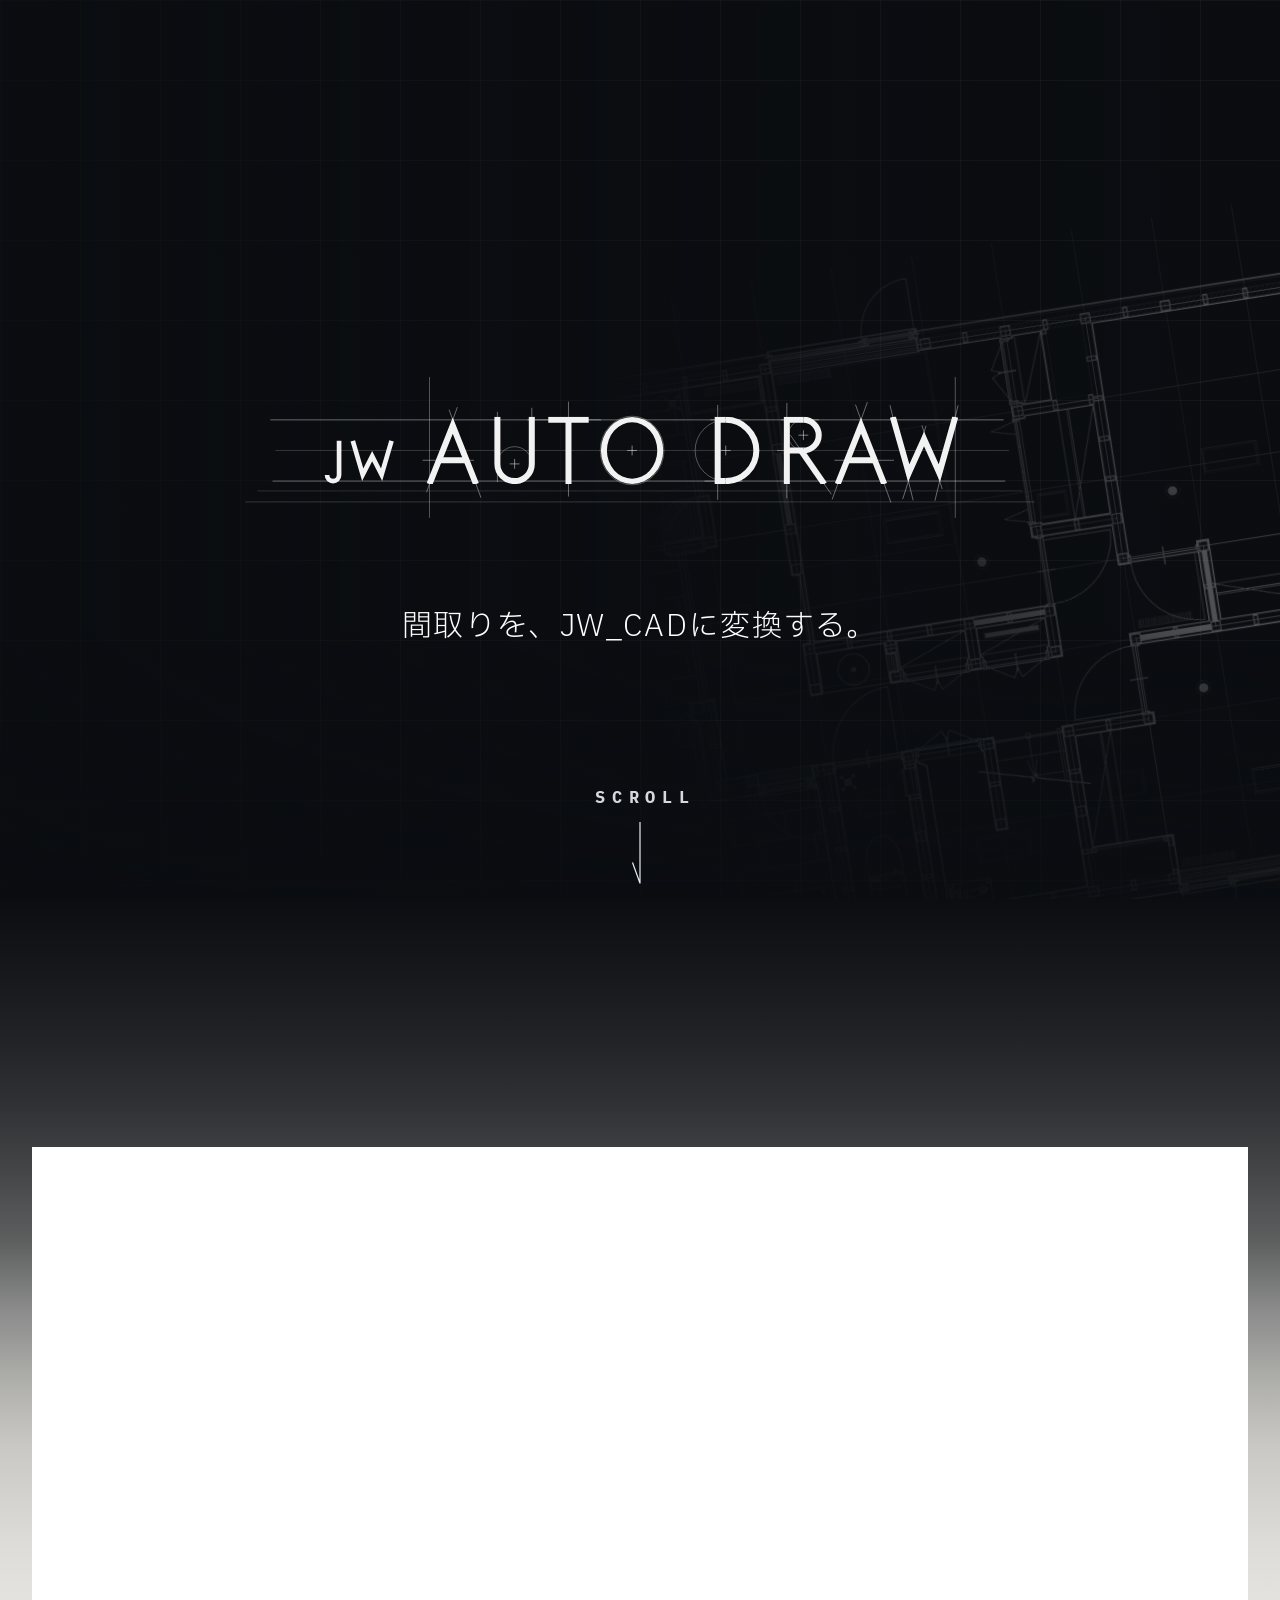
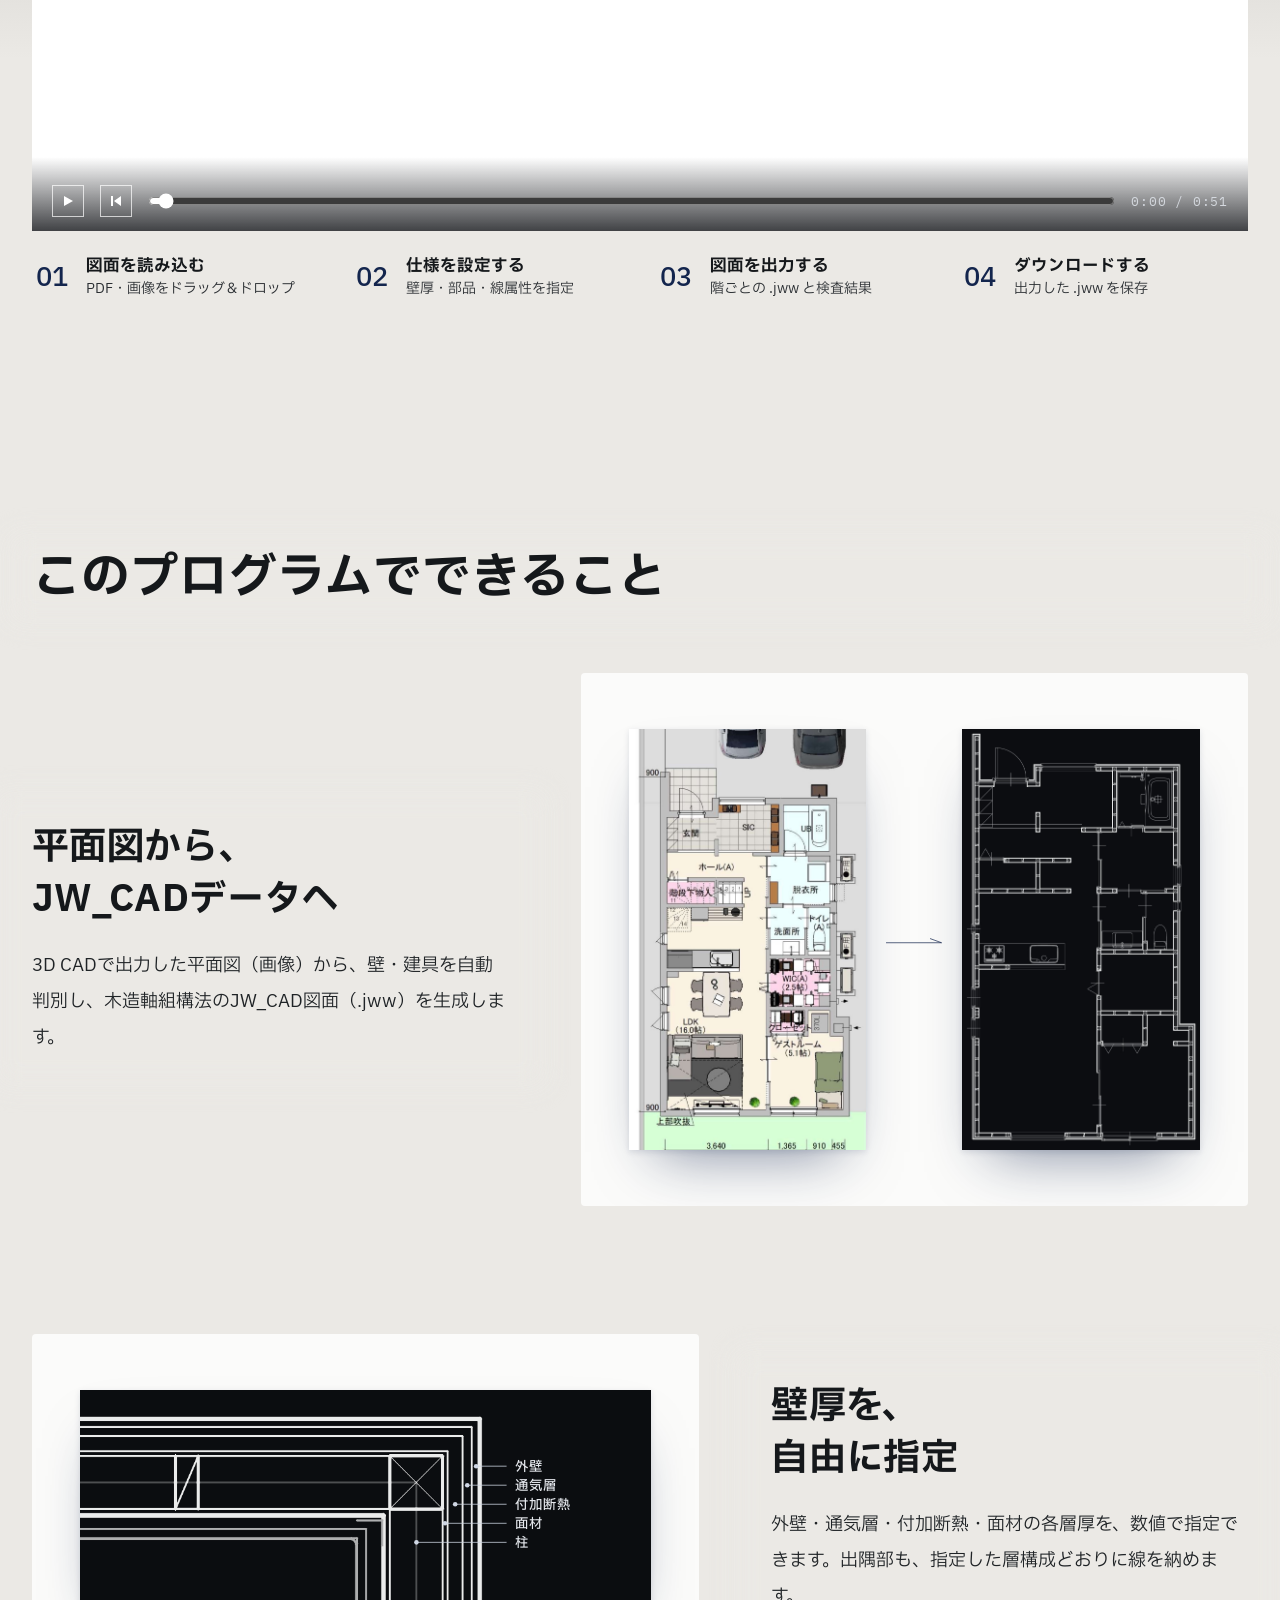
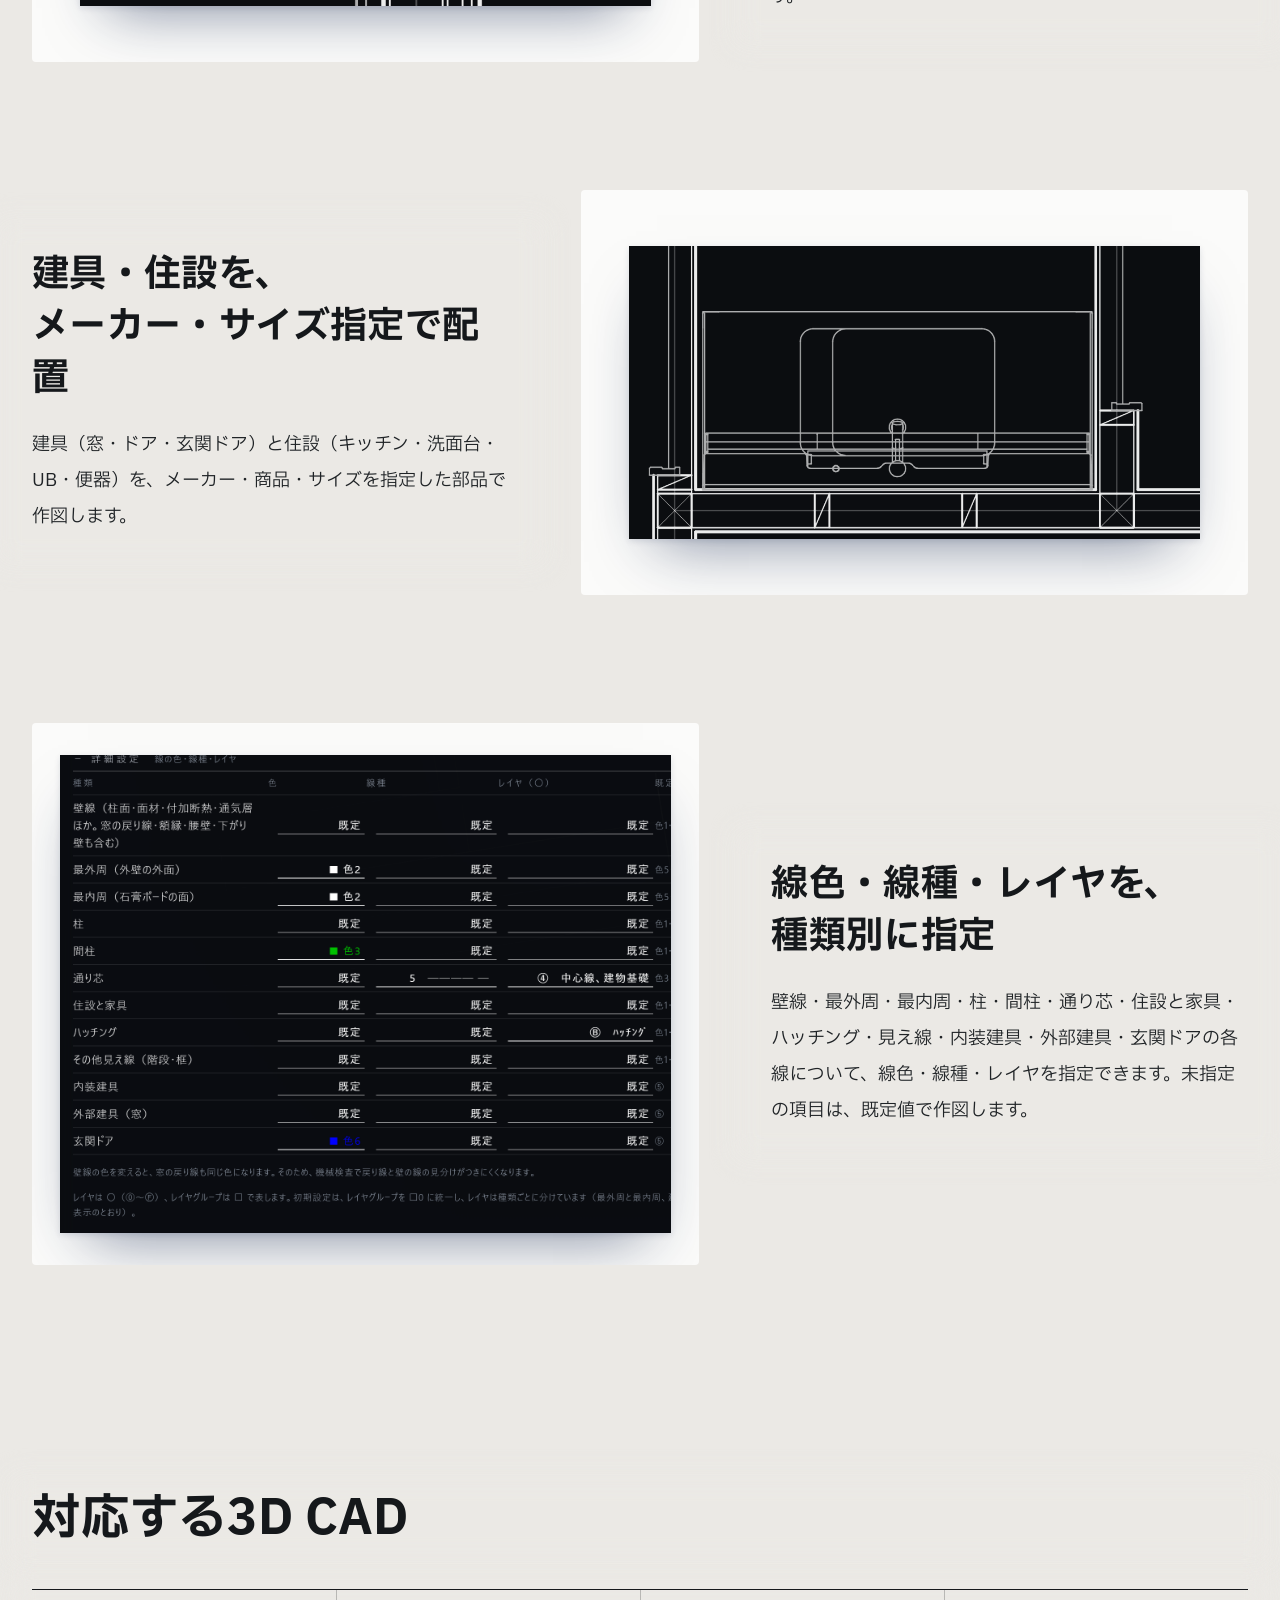
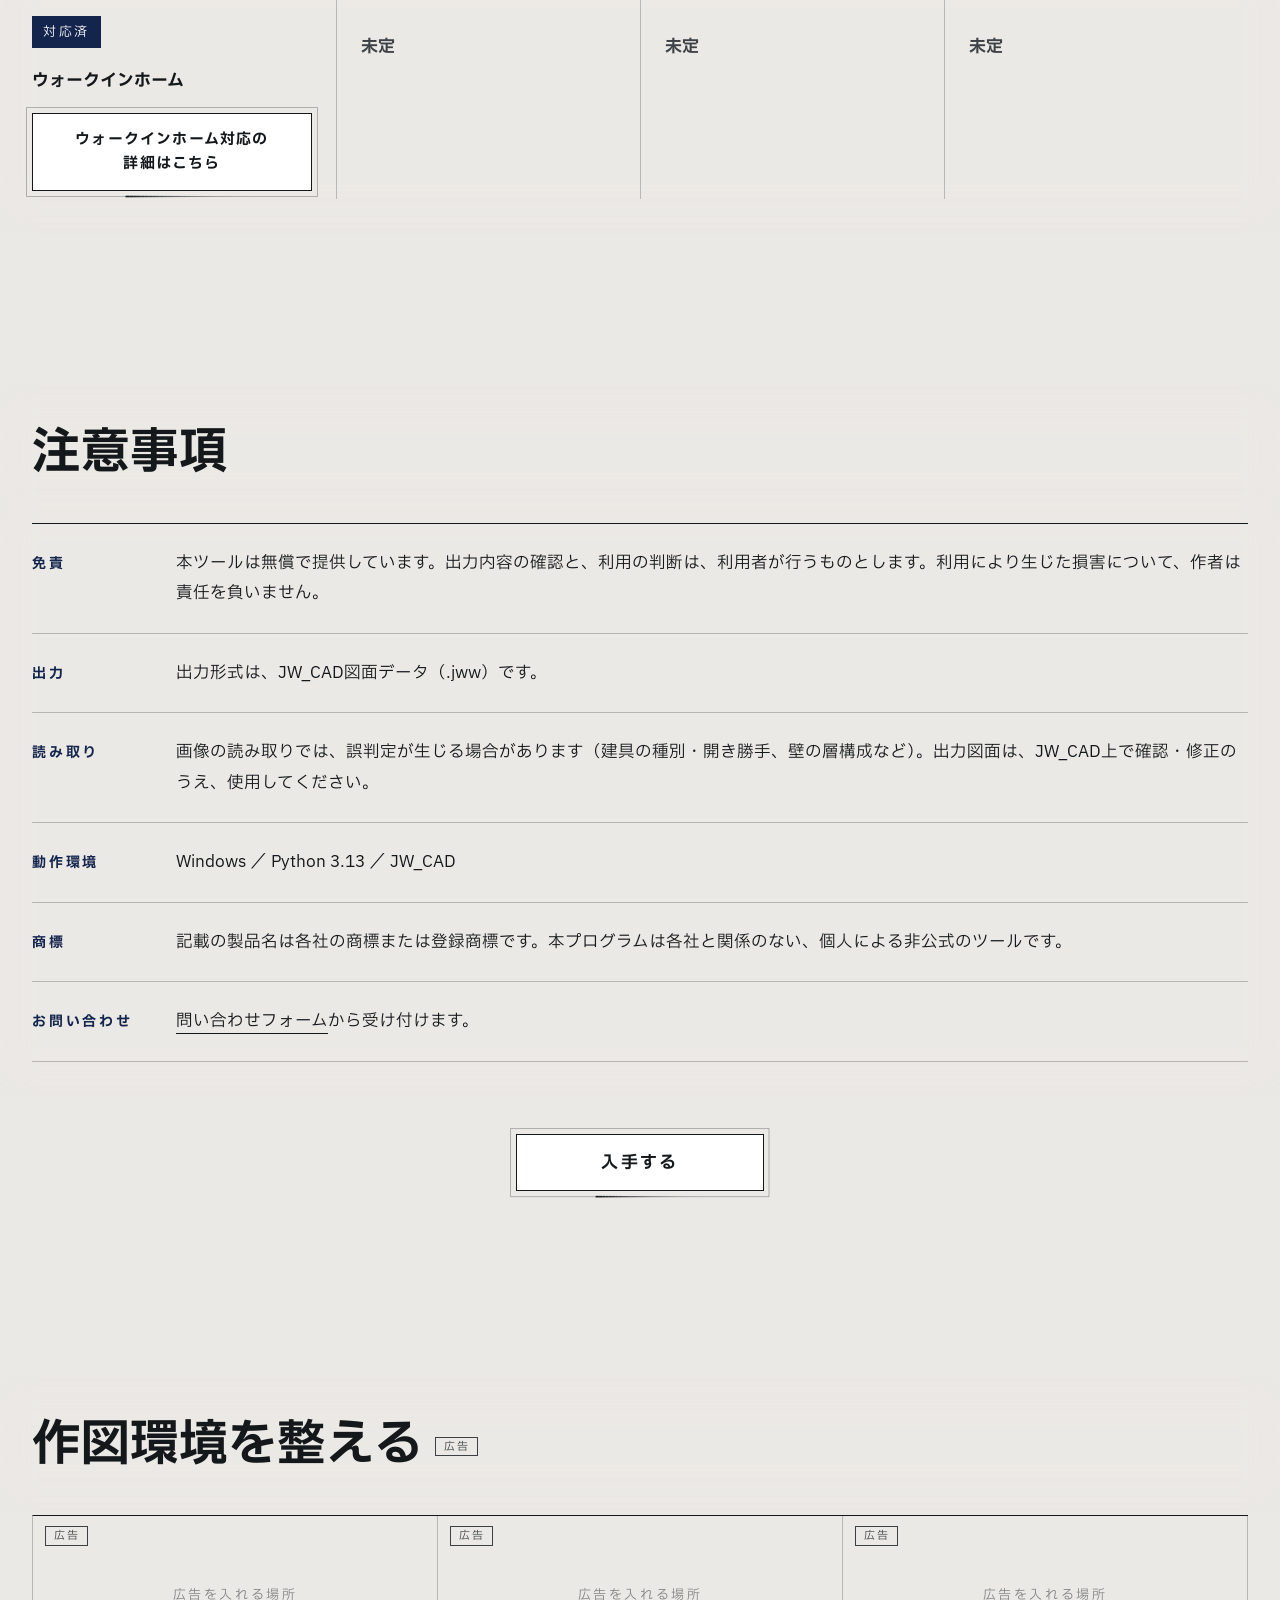
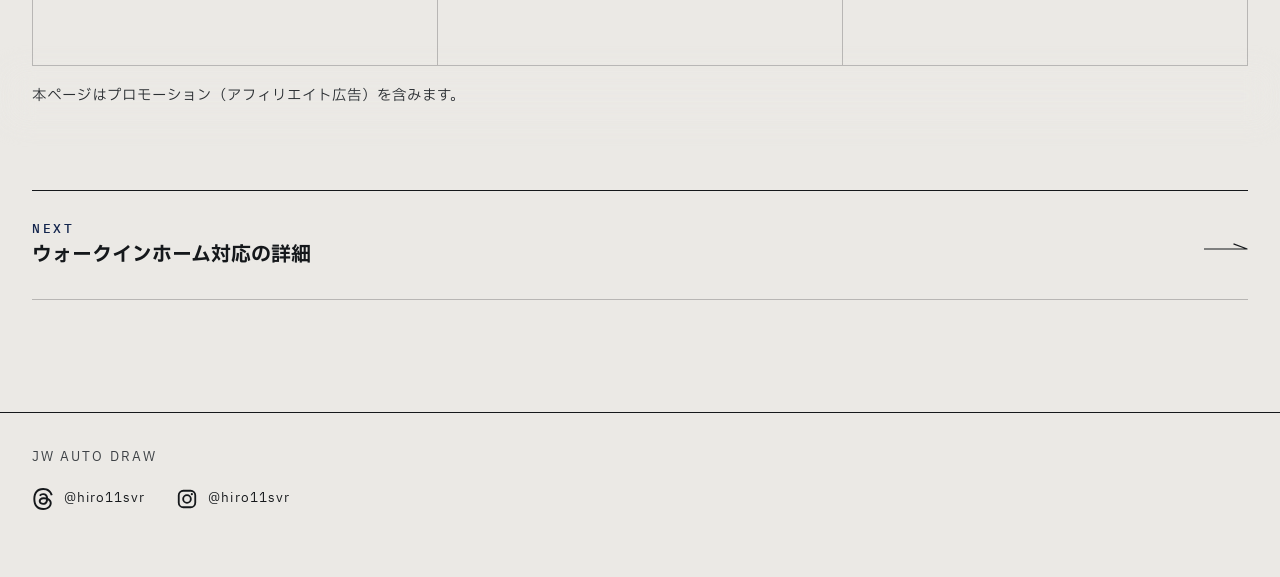
==== index.html @ 994844d7 "Point top-page input image to IMG_9297.jpeg (trimmed replacement uploaded by owner)" ====
<!doctype html>
<html lang="ja">
<head>
<meta charset="utf-8">
<meta name="viewport" content="width=device-width,initial-scale=1">
<link rel="icon" type="image/svg+xml" href="data:image/svg+xml,%3Csvg%20xmlns%3D%22http%3A//www.w3.org/2000/svg%22%20viewBox%3D%220%200%2064%2064%22%3E%3Crect%20width%3D%2264%22%20height%3D%2264%22%20fill%3D%22%230b0d11%22/%3E%3Ctext%20x%3D%2232%22%20y%3D%2243%22%20font-size%3D%2228%22%20font-family%3D%22Arial%2CHelvetica%2Csans-serif%22%20text-anchor%3D%22middle%22%20fill%3D%22%23f2f2f2%22%20letter-spacing%3D%221%22%3EJW%3C/text%3E%3Crect%20x%3D%2210%22%20y%3D%2250%22%20width%3D%2244%22%20height%3D%222%22%20fill%3D%22%23f2f2f2%22/%3E%3C/svg%3E">
<link rel="preconnect" href="https://fonts.googleapis.com"><link rel="preconnect" href="https://fonts.gstatic.com" crossorigin><link href="https://fonts.googleapis.com/css2?family=IBM+Plex+Mono:wght@400;500&family=IBM+Plex+Sans+JP:wght@200;300;400;500;700&display=swap" rel="stylesheet">
<title>JW AUTO DRAW｜間取りを、JW_CADに変換する</title>
<link rel="stylesheet" href="common.css">
<style>
/* ===== 基本 ===== */
:root { --sans:"IBM Plex Sans JP","Yu Gothic UI","Yu Gothic",Meiryo,sans-serif; --mono:"IBM Plex Mono","IBM Plex Sans JP","Yu Gothic UI",Consolas,monospace; --paper:#ebe9e5; --ink:#15181b; --mu:#3d4145; --ln:rgba(21,24,27,.24); --accent:#13254d; }
* { box-sizing:border-box; margin:0; }
body { background:var(--paper); color:var(--ink); font:400 17px/1.95 var(--sans); }
b, strong { font-weight:700; }
.wrap { max-width:1280px; margin:0 auto; padding:0 32px; }
.ilink { color:var(--ink); border-bottom:1px solid var(--ink); text-decoration:none; }
.ilink:hover { color:var(--accent); border-color:var(--accent); }
.sc span, .cads em, .adtag { font-family:var(--mono); }
@keyframes draw { to { stroke-dashoffset:0; } }
@keyframes fi { to { opacity:1; } }

/* ===== 最初の画面（黒い背景・ロゴ・スクロール） ===== */
.first { position:relative; overflow:hidden; background:#0b0d11; background-image:linear-gradient(rgba(255,255,255,.05) 1px,transparent 1px),linear-gradient(90deg,rgba(255,255,255,.05) 1px,transparent 1px); background-size:80px 80px; color:#fff; min-height:100vh; min-height:100svh; display:flex; flex-direction:column; }
.first > .wrap { width:100%; }
.first > :not(.bgw) { position:relative; z-index:1; }
.bgw { position:absolute; inset:0; overflow:hidden; pointer-events:none; }
.bgw img { position:absolute; width:120vw; max-width:none; right:-34vw; top:6vh; transform:rotate(-9deg); opacity:0; -webkit-mask-image:linear-gradient(90deg,transparent 30%,#000 72%); mask-image:linear-gradient(90deg,transparent 30%,#000 72%); animation:bgin 2.2s ease .2s forwards; }
.bgw .sh { position:absolute; inset:0; background:linear-gradient(90deg,rgba(11,13,17,.82) 0%,rgba(11,13,17,.4) 55%,rgba(11,13,17,.25) 100%),linear-gradient(180deg,rgba(11,13,17,0) 70%,rgba(11,13,17,.8) 100%); }
@keyframes bgin { to { opacity:.55; } }
.fh { display:flex; justify-content:flex-end; align-items:center; height:76px; }
.fb { --lw:min(900px, calc(100vw - 64px), calc(100vh * 1.05)); flex:1; display:flex; flex-direction:column; justify-content:flex-start; align-items:center; padding-top:max(0px, calc(50vh - 76px - var(--lw) * .1483)); padding-bottom:0; }
.lgbox { width:var(--lw); max-width:100%; margin:0 auto; }
.lgbox svg { display:block; width:100%; height:auto; }
.first h1.fh1 { color:#fff; font-weight:300; font-size:clamp(18px,2.4vw,30px); line-height:1.6; margin:20px 0 0; text-align:center; letter-spacing:.06em; opacity:0; animation:fi 1s ease 2s forwards; }
.sc { text-align:center; color:#d5d9df; font-size:17px; font-weight:700; letter-spacing:.4em; padding-bottom:14px; opacity:0; animation:scin 1.1s cubic-bezier(.2,.7,.2,1) 2.6s forwards; }
.sc svg { display:block; margin:8px auto 0; }
.sc span { position:relative; left:5.5px; }
@keyframes scin { from { opacity:0; transform:translateY(-26px); } to { opacity:1; transform:none; } }
.fade { position:relative; height:760px; margin-top:-1px; background:linear-gradient(180deg,#0b0d11 0%,#15171a 9%,#202225 18%,#2f3134 27%,#444648 36%,#5d5f5f 45%,#8a8b8a 54%,#adadaa 63%,#c9c8c4 72%,#dedcd8 85%,var(--paper) 100%); }   /* 黒から、モルタルの灰色へ（真横）。白までは行かない */
/* 灰色の部分の背景：図面（jww から描き直したベクターの bg_plan.svg・bg_plan2.svg）の一部分を、画面の四隅あたりに4つ置く（画面に固定） */
main { position:relative; }
/* 文字の背後：背景の図面の線が文字と重なって読みにくくならないよう、紙色の下地を、縁をぼかして敷く */
.sec h2, .feat > div:first-child, .pre, .cads, .note { position:relative; }
.sec h2::before, .feat > div:first-child::before, .pre::before, .cads::before, .note::before { content:""; position:absolute; z-index:-1; inset:-10px -22px; background:var(--paper); opacity:.94; filter:blur(12px); pointer-events:none; }
.feat > div:first-child::before { inset:-30px -36px; }
.scatter { position:fixed; inset:0; overflow:hidden; z-index:-1; pointer-events:none; }   /* 画面に固定（スクロールしても動かない） */
/* 図面を拡大した一部分を、背景にちりばめる。真ん中（約55%）はそのまま見せ、外側へ向かってなだらかに消える */
.scatter i { position:absolute; width:min(44vw,600px); aspect-ratio:640/520; background:var(--src) var(--bx) var(--by)/var(--z) auto no-repeat; -webkit-mask:radial-gradient(closest-side,#000 55%,transparent 100%); mask:radial-gradient(closest-side,#000 55%,transparent 100%); opacity:.95; }

/* ===== デモ動画と使い方（01〜04） ===== */
.vidw { margin-top:calc(-170px - (min(1280px, 100vw) - 64px) * .28125); position:relative; z-index:2; }
.vidrow { display:grid; grid-template-columns:1fr; background:transparent; }
.vid { aspect-ratio:16/9; position:relative; overflow:hidden; background:#0b0d11; border:0; }
.vid .ctl { position:absolute; left:0; right:0; bottom:0; display:flex; align-items:center; gap:16px; padding:28px 20px 14px; background:linear-gradient(180deg,rgba(11,13,17,0),rgba(11,13,17,.78)); color:#fff; }
.vid .ctl button { flex:none; width:32px; height:32px; display:grid; place-items:center; background:none; border:1px solid rgba(255,255,255,.7); color:#fff; cursor:pointer; padding:0; }
.vid .ctl button:hover { background:#fff; color:var(--ink); }
.vid .ctl svg { width:12px; height:12px; fill:currentColor; }
/* タッチ端末：操作は隠しておき、動画を1回タップすると出る（YouTube と同じ）。数秒たつと消える */
.vid.touch .ctl { opacity:0; pointer-events:none; transition:opacity .2s; }
.vid.touch.show .ctl { opacity:1; pointer-events:auto; }
.vid .ctl .pp .pa, .vid .ctl .pp.on .pl { display:none; } .vid .ctl .pp.on .pa { display:block; }
.vid .ctl input { flex:1; min-width:0; height:20px; margin:0; accent-color:#fff; cursor:pointer; background:transparent; }
.vid .ctl time { flex:none; font:400 13px/1 var(--mono); letter-spacing:.06em; color:#d5d9df; min-width:84px; text-align:right; }
.vid video { position:absolute; inset:0; width:100%; height:100%; object-fit:cover; display:block; }
.how4 { display:grid; grid-template-columns:repeat(4,minmax(0,1fr)); }
.how4 > div { display:flex; align-items:center; gap:16px; padding:var(--row) 20px; min-height:0; }
.how4 > div:first-child { padding-left:4px; }
.how4 .n { font:500 26px/1 var(--sans); font-style:normal; color:var(--accent); width:34px; flex:none; }   /* 数字は等幅（Mono）でなく、本文と同じ Sans */
.how4 p { margin:0; }
.how4 b { display:block; color:var(--ink); font-size:16.5px; line-height:1.4; }
.how4 span { display:block; color:#2b2f33; font-size:14px; line-height:1.6; }

/* ===== 本文の各節 ===== */
/* 余白の決まり：節と節の間＝--sec、見出しから中身まで＝--head（動画・使い方／できること／対応するCAD／注意事項／広告で共通） */
:root { --sec:220px; --head:36px; --row:24px; }   /* --row＝表の1行の上下の余白（使い方・対応CAD・注意事項） */
.sec { padding:var(--sec) 0 0; }
.sec h2 { font-weight:800; font-size:clamp(34px,3.8vw,54px); line-height:1.4; margin-bottom:8px; }
/* できること：大きな見出し＋大きな図を、左右入れ替えで3段。図は淡い青灰色の面の上に浮かせる */
:root { --tint:#fbfbfa; }
.feats { display:grid; gap:128px; margin-top:calc(var(--head) + 24px); }
.feat > * { min-width:0; }
.feat { display:grid; grid-template-columns:minmax(0,5fr) minmax(0,7fr); gap:72px; align-items:center; }
.feat.rev { grid-template-columns:minmax(0,7fr) minmax(0,5fr); }
.feat.rev .fv { order:-1; }
.feat h3 { font-size:clamp(26px,2.9vw,40px); font-weight:800; line-height:1.4; letter-spacing:.01em; margin-bottom:22px; }
.feat p { font-size:18px; line-height:2; color:#1f2326; max-width:30em; }
.fv { min-width:0; overflow:hidden; display:grid; place-items:center; padding:56px 48px; background:var(--tint); border-radius:4px; }
.fv img { box-shadow:0 30px 60px -28px rgba(19,37,77,.55), 0 2px 6px rgba(19,37,77,.12); }
.detail { position:relative; margin:0; width:100%; max-width:600px; }
.detail img { display:block; width:100%; height:auto; }
.detail .cal { position:absolute; inset:0; width:100%; height:100%; }
.cal line { stroke:#cfd6e4; stroke-width:1.2; }
.cal circle { fill:#cfd6e4; }
.cal text { fill:#e6e9ee; font:500 21px var(--sans); letter-spacing:.06em; }
.fv.ui { padding:32px 28px; }
.fv > * { min-width:0; max-width:100%; }
.pair figure { min-width:0; width:100%; }
.pair { display:grid; grid-template-columns:minmax(0,1fr) 56px minmax(0,1fr); align-items:center; column-gap:20px; width:100%; }
.pair figure { margin:0; justify-self:center; }
.pair img { display:block; width:100%; height:auto; }
.pair .ar { width:56px; height:auto; }
.note { margin-top:16px; color:#2b2f33; font-size:14.5px; line-height:1.9; }

/* 対応する3D CAD */
.cadrow { margin-top:var(--head); border-top:0; }
.cads { display:grid; grid-template-columns:repeat(4,1fr); border-top:1px solid var(--ink); }   /* 上の線は一覧の幅だけ（入手ボタンの上には伸ばさない） */
.cads div { padding:var(--row) 24px 8px 0; color:var(--mu); }
.cads div + div { padding-left:24px; border-left:1px solid var(--ln); }
.cads em { display:inline-block; min-width:4.6em; text-align:center; font-style:normal; font-size:13px; letter-spacing:.2em; border:1px dashed rgba(21,24,27,.45); padding:2px 10px; color:#2b2f33; }
.cads .on { color:var(--ink); }
.cads .on em { border:1px solid var(--accent); background:var(--accent); color:#fff; }
.cads b { display:block; margin:16px 0 6px; font-size:17px; }
.cads .more { display:inline-flex; align-items:center; gap:10px; margin-top:12px; color:var(--ink); text-decoration:none; font-size:14px; font-weight:700; letter-spacing:.08em; border-bottom:1px solid var(--ink); padding-bottom:2px; }
.cads .more:hover { color:var(--accent); border-color:var(--accent); }
.cads .more svg { overflow:visible; }
.getbtn { display:flex; justify-content:center; margin-top:72px; }
.getbtn .btn6 { margin:0 8px; white-space:nowrap; }

/* 入手ボタン（彗星の枠は下の script が動かす） */
.btn6 { position:relative; display:inline-flex; align-items:center; margin:12px 8px 0; padding:11px 84px; background:#fff; color:var(--ink); border:1px solid var(--ink); text-decoration:none; font-weight:700; letter-spacing:.14em; }
.btn6 svg { position:absolute; inset:-7px; width:calc(100% + 14px); height:calc(100% + 14px); overflow:visible; pointer-events:none; }
.btn6 .b { fill:none; stroke:rgba(21,24,27,.28); stroke-width:1; }
.btn6 .r { fill:none; stroke:var(--ink); stroke-width:2.5; stroke-linecap:butt; stroke-dasharray:0 1000; }
.btn6 .s { fill:none; stroke:var(--ink); stroke-linecap:butt; stroke-dasharray:0 1000; }
.btn6.wide span span { display:inline-block; }   /* 折り返すときは、フレーズの切れ目で（1文字だけ落ちない） */
.btn6.wide { display:flex; justify-content:center; text-align:center; margin:16px 0 0; padding:14px 16px; font-size:15px; line-height:1.6; letter-spacing:.08em; }   /* 対応CADの項目に置く、幅いっぱいのボタン（2行になってもよい） */

/* 注意事項 */
.pre { margin-top:var(--head); border-top:1px solid var(--ink); }
.pre > div { display:grid; grid-template-columns:120px 1fr; gap:24px; padding:var(--row) 0; border-bottom:1px solid var(--ln); align-items:baseline; }
.pre em { font-style:normal; color:var(--accent); font-size:14px; font-weight:700; letter-spacing:.2em; }
.pre p { font-size:16.5px; line-height:1.85; }

/* 広告 */
.adgrid { display:grid; grid-template-columns:repeat(3,minmax(0,1fr)); margin-top:var(--head); border-top:1px solid var(--ink); border-left:1px solid var(--ln); }
.adbox { position:relative; min-height:150px; border-right:1px solid var(--ln); border-bottom:1px solid var(--ln); padding:40px 20px 20px; }
.adbox .adtag { position:absolute; left:12px; top:10px; margin:0; }
.adin { min-height:80px; display:flex; align-items:center; justify-content:center; color:var(--mu); font-size:13px; }
.adin:empty::before { content:"広告を入れる場所"; letter-spacing:.2em; opacity:.6; }
.adtag { display:inline-block; font-size:11px; letter-spacing:.14em; border:1px solid var(--mu); color:var(--mu); padding:0 8px; margin-left:12px; vertical-align:middle; font-weight:400; line-height:1.6; }

footer { margin-top:112px; border-top:1px solid var(--ink); padding:32px 0 56px; color:var(--mu); font-size:13px; letter-spacing:.16em; }

/* ===== 狭い画面 ===== */
@media (max-width:980px) { .pair { column-gap:12px; } .pair .ar { width:40px; } .pair { grid-template-columns:minmax(0,1fr) 40px minmax(0,1fr); } }
@media (max-width:820px) {
  :root { --sec:190px; --head:28px; --row:16px; }
  .fade { height:420px; }
  .scatter i { width:64vw; }
  .feats { gap:72px; }
  .feat, .feat.rev { grid-template-columns:1fr; gap:24px; }
  .feat.rev .fv { order:0; }
  .feat h3 { font-size:24px; margin-bottom:12px; } .feat p { font-size:16.5px; line-height:1.9; }
  .fv { padding:28px 16px; }
  .detail.zoom { overflow:hidden; }   /* 注記の文字が小さくならないよう、右側（出隅と注記）を拡大して見せる */
  .detail.zoom img, .detail.zoom .cal { transform:scale(1.55); transform-origin:80% 42%; }
  .vidw { margin-top:calc(-120px - (100vw - 64px) * .28125); }
  .sec h2 { font-size:clamp(22px,6.3vw,32px); text-wrap:balance; }
  .fb { padding-top:max(0px, calc(44vh - 76px - var(--lw) * .1483)); }   /* ロゴを、やや上へ（真ん中より下に見えないように） */
  .vid .ctl { gap:8px; padding:14px 8px 6px; }
  .vid .ctl button { width:22px; height:22px; } .vid .ctl svg { width:8px; height:8px; }
  .vid .ctl input { height:14px; } .vid .ctl time { min-width:0; font-size:10px; letter-spacing:0; }
  /* 使い方：［数字］題名 を横1行、説明はその下（縦を取らない） */
  .how4 { grid-template-columns:1fr 1fr; }
  .how4 > div, .how4 > div:first-child { display:grid; grid-template-columns:auto 1fr; align-items:baseline; column-gap:8px; row-gap:2px; padding:var(--row) 10px; }
  .how4 p { display:contents; }
  .how4 .n { width:auto; font-size:20px; }
  .how4 b { font-size:15px; }
  .how4 span { font-size:13px; }
  .how4 span { grid-column:1 / -1; }
  .cadrow { grid-template-columns:1fr; gap:28px; }
  .getbtn { margin-top:48px; }
  .getbtn .btn6 { padding:11px 56px; }
  /* 対応CAD：1項目ずつ横線で区切り、縦に並べる（4つが1つに見えない） */
  .cads { grid-template-columns:1fr; }
  .cads div, .cads div + div { display:flex; align-items:center; gap:12px; padding:12px 0; border-left:0; border-top:1px solid var(--ln); }   /* 1項目＝1行：［状態］CAD名 …… 詳細を見る */
  .cads div:first-child { border-top:0; }
  .cads em { flex:none; white-space:nowrap; letter-spacing:.1em; padding:2px 8px; }
  .cads b { margin:0; font-size:14px; line-height:1.4; white-space:nowrap; }
  .cads .more { margin:0 0 0 auto; padding-bottom:1px; font-size:12px; white-space:nowrap; flex:none; }
  .cads .more { gap:6px; }
  .cads .more svg { width:26px; height:auto; flex:none; }
  .cads .on { flex-wrap:wrap; }
  .cads .btn6.wide { flex:0 0 100%; margin-top:4px; }
  .pre > div { grid-template-columns:78px 1fr; gap:14px; }
  .adgrid { grid-template-columns:1fr; }
}
}
</style>
<script>try{ if("scrollRestoration" in history) history.scrollRestoration="manual"; }catch(e){} window.addEventListener("load",function(){ if(!location.hash) window.scrollTo(0,0); });</script>
<script data-goatcounter="https://subaru-124.goatcounter.com/count"
        async src="//gc.zgo.at/count.js"></script>
</head>
<body class="home">
<header class="sitehdr" id="sitehdr"></header>
<script src="common.js"></script>
<section class="first">
  <div class="bgw"><img src="bg.png" alt=""><div class="sh"></div></div>
  <div class="wrap fh"></div>
  <div class="wrap fb">
    <div class="lgbox"><svg xmlns="http://www.w3.org/2000/svg" viewBox="-391.1 -168.0 1469.8 436.0" id="lg" width="100%"><g fill="none" stroke="#f2f2f2" stroke-linecap="butt"><line x1="-4.83" y1="118.24" x2="45.54" y2="-20.83" stroke-width="0.7" opacity="0.8"/><line x1="32.00" y1="-16.57" x2="84.07" y2="127.18" stroke-width="0.7" opacity="0.8"/><line x1="-11.35" y1="66.00" x2="72.78" y2="66.00" stroke-width="0.7" opacity="0.8"/><line x1="110.90" y1="-13.24" x2="110.90" y2="101.67" stroke-width="0.7" opacity="0.8"/><line x1="167.10" y1="-19.64" x2="167.10" y2="85.99" stroke-width="0.7" opacity="0.8"/><circle cx="139.00" cy="71.90" r="28.1" stroke-width="0.7" opacity="0.64"/><line x1="131.00" y1="71.90" x2="147.00" y2="71.90" stroke-width="0.7" opacity="1.0"/><line x1="139.00" y1="63.90" x2="139.00" y2="79.90" stroke-width="0.7" opacity="1.0"/><line x1="160.11" y1="0.00" x2="280.23" y2="0.00" stroke-width="0.7" opacity="0.8"/><line x1="227.00" y1="-29.75" x2="227.00" y2="125.29" stroke-width="0.7" opacity="0.8"/><ellipse cx="330.90" cy="50.00" rx="52.00" ry="56.00" stroke-width="0.7" opacity="0.64"/><line x1="322.90" y1="50.00" x2="338.90" y2="50.00" stroke-width="0.7" opacity="1.0"/><line x1="330.90" y1="42.00" x2="330.90" y2="58.00" stroke-width="0.7" opacity="1.0"/><line x1="508.42" y1="0.00" x2="458.78" y2="0.00" stroke-width="0.7" opacity="0.8"/><line x1="470.70" y1="-24.51" x2="470.70" y2="130.57" stroke-width="0.7" opacity="0.8"/><line x1="449.10" y1="100.00" x2="511.07" y2="100.00" stroke-width="0.7" opacity="0.8"/><circle cx="483.80" cy="50.00" r="50" stroke-width="0.7" opacity="0.64"/><line x1="475.80" y1="50.00" x2="491.80" y2="50.00" stroke-width="0.7" opacity="1.0"/><line x1="483.80" y1="42.00" x2="483.80" y2="58.00" stroke-width="0.7" opacity="1.0"/><line x1="636.16" y1="0.00" x2="573.94" y2="0.00" stroke-width="0.7" opacity="0.8"/><line x1="583.60" y1="-27.71" x2="583.60" y2="128.27" stroke-width="0.7" opacity="0.8"/><line x1="567.77" y1="50.00" x2="619.51" y2="50.00" stroke-width="0.7" opacity="0.8"/><circle cx="610.70" cy="25.00" r="25" stroke-width="0.7" opacity="0.64"/><line x1="602.70" y1="25.00" x2="618.70" y2="25.00" stroke-width="0.7" opacity="1.0"/><line x1="610.70" y1="17.00" x2="610.70" y2="33.00" stroke-width="0.7" opacity="1.0"/><line x1="589.34" y1="24.92" x2="656.25" y2="121.58" stroke-width="0.7" opacity="0.8"/><line x1="657.61" y1="129.99" x2="715.21" y2="-29.00" stroke-width="0.7" opacity="0.8"/><line x1="695.65" y1="-24.98" x2="753.58" y2="134.94" stroke-width="0.7" opacity="0.8"/><line x1="661.35" y1="66.00" x2="758.60" y2="66.00" stroke-width="0.7" opacity="0.8"/><line x1="752.08" y1="-23.91" x2="789.84" y2="131.41" stroke-width="0.7" opacity="0.8"/><line x1="772.83" y1="129.39" x2="810.90" y2="9.96" stroke-width="0.7" opacity="0.8"/><line x1="804.20" y1="9.01" x2="837.34" y2="113.00" stroke-width="0.7" opacity="0.8"/><line x1="825.38" y1="132.17" x2="863.27" y2="-23.69" stroke-width="0.7" opacity="0.8"/><line x1="-259.92" y1="0.00" x2="937.73" y2="0.00" stroke-width="0.7" opacity="0.8"/><line x1="-256.34" y1="100.00" x2="940.28" y2="100.00" stroke-width="0.7" opacity="0.8"/><line x1="-251.65" y1="50.00" x2="946.25" y2="50.00" stroke-width="0.7" opacity="0.35200000000000004"/><line x1="-281.12" y1="116.00" x2="968.70" y2="116.00" stroke-width="0.7" opacity="0.288"/><line x1="-301.12" y1="134.00" x2="988.70" y2="134.00" stroke-width="0.7" opacity="0.35200000000000004" stroke-dasharray="26 6 3 6"/><line x1="0.00" y1="-70.00" x2="0.00" y2="160.00" stroke-width="0.7" opacity="0.6400000000000001"/><line x1="858.70" y1="-70.00" x2="858.70" y2="160.00" stroke-width="0.7" opacity="0.6400000000000001"/></g><clipPath id="band"><rect x="-391.1" y="-4.9" width="1469.8" height="109.8"/></clipPath><g fill="none" stroke="#f2f2f2" stroke-linecap="butt" stroke-linejoin="miter" clip-path="url(#band)"><path d="M0.00 104.90 L38.00 9.49 L76.00 104.90" stroke-width="9.8" stroke-linecap="butt" stroke-linejoin="miter" stroke-miterlimit="12"/><line x1="12.92" y1="66.00" x2="63.08" y2="66.00" stroke-width="9.8" opacity="1.0"/><line x1="110.90" y1="-4.90" x2="110.90" y2="71.90" stroke-width="9.8" opacity="1.0"/><line x1="167.10" y1="-4.90" x2="167.10" y2="71.90" stroke-width="9.8" opacity="1.0"/><path d="M167.10 71.90 A28.1 28.1 0 0 1 110.90 71.90" stroke-width="9.8"/><line x1="194.00" y1="0.00" x2="260.00" y2="0.00" stroke-width="9.8" opacity="1.0"/><line x1="227.00" y1="0.00" x2="227.00" y2="104.90" stroke-width="9.8" opacity="1.0"/><path d="M280.00 50.00 a50.9 54.557 0 1 0 101.8 0 a50.9 54.557 0 1 0 -101.8 0 Z M289.80 50.00 a41.10 46.13 0 1 0 82.20 0 a41.10 46.13 0 1 0 -82.20 0 Z" fill="#f2f2f2" fill-rule="evenodd" stroke="none"/><path d="M483.80 0.00 L470.70 0.00 L470.70 100.00 L483.80 100.00" stroke-width="9.8" stroke-linecap="butt" stroke-linejoin="miter" stroke-miterlimit="12"/><path d="M483.80 0.00 A50 50 0 0 1 483.80 100.00" stroke-width="9.8"/><path d="M610.70 0.00 L583.60 0.00 L583.60 104.90" stroke-width="9.8" stroke-linecap="butt" stroke-linejoin="miter" stroke-miterlimit="12"/><line x1="583.60" y1="50.00" x2="610.70" y2="50.00" stroke-width="9.8" opacity="1.0"/><path d="M610.70 0.00 A25 25 0 0 1 610.70 50.00" stroke-width="9.8"/><line x1="606.70" y1="50.00" x2="644.70" y2="104.90" stroke-width="9.8" opacity="1.0"/><path d="M666.70 104.90 L704.70 9.49 L742.70 104.90" stroke-width="9.8" stroke-linecap="butt" stroke-linejoin="miter" stroke-miterlimit="12"/><line x1="679.62" y1="66.00" x2="729.78" y2="66.00" stroke-width="9.8" opacity="1.0"/><path d="M756.70 -4.90 L782.66 86.77 L807.70 31.23 L832.74 86.77 L858.70 -4.90" stroke-width="9.8" stroke-linecap="butt" stroke-linejoin="miter" stroke-miterlimit="12"/><line x1="-147.66" y1="34.18" x2="-147.66" y2="90.18" stroke-width="7.644000000000001" opacity="1.0"/><path d="M-147.66 90.18 A9.82 9.82 0 0 1 -167.30 90.18" stroke-width="7.644000000000001"/><path d="M-125.24 34.18 L-109.05 89.61 L-93.62 59.16 L-78.19 89.61 L-62.00 34.18" stroke-width="7.644000000000001" stroke-linecap="butt" stroke-linejoin="miter" stroke-miterlimit="12"/></g></svg></div>
    <h1 class="fh1">間取りを、JW_CADに変換する。</h1>
  </div>
  <div class="sc"><span>SCROLL</span><svg width="16" height="64" viewBox="0 0 16 64" aria-hidden="true"><path d="M8 0V61.5M0.5 40.5L8 61.2" fill="none" stroke="#e6e9ee" stroke-width="1.2" stroke-linecap="butt" shape-rendering="geometricPrecision"/></svg></div>
</section>
<div class="fade"></div>
<div class="wrap vidw"><div class="vidrow">
  <div class="vid"><video id="demo" src="demo.webm" data-start="2.0" muted playsinline autoplay preload="auto"></video>
    <div class="ctl" id="ctl">
      <button type="button" class="pp on" id="pp" aria-label="再生・停止"><svg class="pl" viewBox="0 0 12 12"><path d="M2 1 L11 6 L2 11 Z"/></svg><svg class="pa" viewBox="0 0 12 12"><path d="M2 1h3v10H2zM7 1h3v10H7z"/></svg></button>
      <button type="button" id="rw" aria-label="最初に戻る"><svg viewBox="0 0 12 12"><path d="M1 1h2v10H1zM11 1 4 6l7 5z"/></svg></button>
      <input type="range" id="seek" min="0" max="1000" value="0" step="1" aria-label="再生位置">
      <time id="tm">0:00 / 0:00</time>
    </div></div>
  <div class="how4" id="how">
    <div><i class="n">01</i><p><b>図面を読み込む</b><span>PDF・画像をドラッグ＆ドロップ</span></p></div>
    <div><i class="n">02</i><p><b>仕様を設定する</b><span>壁厚・部品・線属性を指定</span></p></div>
    <div><i class="n">03</i><p><b>図面を出力する</b><span>階ごとの .jww と検査結果</span></p></div>
    <div><i class="n">04</i><p><b>ダウンロードする</b><span>出力した .jww を保存</span></p></div>
  </div>
</div></div>

<main>
<div class="scatter" aria-hidden="true"><i style="--src:url(bg_plan.svg);--z:1100px;--bx:-55px;--by:-192px;top:3%;left:-4%;"></i><i style="--src:url(bg_plan2.svg);--z:1700px;--bx:-595px;--by:-42px;top:20%;right:-5%;"></i><i style="--src:url(bg_plan.svg);--z:1100px;--bx:-55px;--by:-715px;bottom:12%;left:-3%;"></i><i style="--src:url(bg_plan2.svg);--z:1700px;--bx:-42px;--by:-42px;bottom:-3%;right:-6%;"></i></div>
<div class="wrap">
  <section class="sec" id="what">
    <h2>このプログラムでできること</h2>
    <div class="feats">
      <article class="feat">
        <div>
          <h3>平面図から、<br>JW_CADデータへ</h3>
          <p>3D CADで出力した平面図（画像）から、壁・建具を自動判別し、木造軸組構法のJW_CAD図面（.jww）を生成します。</p>
        </div>
        <div class="fv">
          <div class="pair">
            <figure><img src="IMG_9297.jpeg" alt="入力：3D CADの平面図（画像）"></figure>
            <svg class="ar" width="96" height="16" viewBox="0 0 96 16" aria-hidden="true"><path d="M0 15H95.5M75.5 7.8L95.2 15" fill="none" stroke="#13254d" stroke-width="1.2" stroke-linecap="butt" shape-rendering="geometricPrecision"/></svg>
            <figure class="out"><img src="out_1F.jpg" alt="出力：JW_CADデータ（.jww）を表示した図"></figure>
          </div>
        </div>
      </article>
      <article class="feat rev">
        <div>
          <h3>壁厚を、<br>自由に指定</h3>
          <p>外壁・通気層・付加断熱・面材の各層厚を、数値で指定できます。出隅部も、指定した層構成どおりに線を納めます。</p>
        </div>
        <div class="fv">
          <figure class="detail zoom"><img src="detail_corner.png" alt="外壁出隅のクローズアップ（壁の厚み）"><svg class="cal" viewBox="0 0 900 340" aria-hidden="true"><line x1="624" y1="120" x2="672" y2="120"/><circle cx="624" cy="120" r="3.6"/><text x="686" y="127">外壁</text><line x1="610" y1="150" x2="672" y2="150"/><circle cx="610" cy="150" r="3.6"/><text x="686" y="157">通気層</text><line x1="591" y1="180" x2="672" y2="180"/><circle cx="591" cy="180" r="3.6"/><text x="686" y="187">付加断熱</text><line x1="575" y1="210" x2="672" y2="210"/><circle cx="575" cy="210" r="3.6"/><text x="686" y="217">面材</text><line x1="530" y1="240" x2="672" y2="240"/><circle cx="530" cy="240" r="3.6"/><text x="686" y="247">柱</text></svg></figure>
        </div>
      </article>
      <article class="feat">
        <div>
          <h3>建具・住設を、<br>メーカー・サイズ指定で配置</h3>
          <p>建具（窓・ドア・玄関ドア）と住設（キッチン・洗面台・UB・便器）を、メーカー・商品・サイズを指定した部品で作図します。</p>
        </div>
        <div class="fv">
          <figure class="detail"><img src="detail_vanity.png" alt="洗面台のクローズアップ"></figure>
        </div>
      </article>
      <article class="feat rev">
        <div>
          <h3>線色・線種・レイヤを、<br>種類別に指定</h3>
          <p>壁線・最外周・最内周・柱・間柱・通り芯・住設と家具・ハッチング・見え線・内装建具・外部建具・玄関ドアの各線について、線色・線種・レイヤを指定できます。未指定の項目は、既定値で作図します。</p>
        </div>
        <div class="fv ui">
          <figure class="detail"><img src="detail_ui.png" alt="線色・線種・レイヤの指定画面"></figure>
        </div>
      </article>
    </div>
  </section>

  <section class="sec" id="cad">
    <h2>対応する3D CAD</h2>
    <div class="cadrow">
      <div class="cads">
        <div class="on"><em>対応済</em><b>ウォークインホーム</b><a class="btn6 wide" href="cad-walkinhome.html"><svg aria-hidden="true"><path class="b" pathLength="100"/><path class="r" pathLength="100"/></svg><span><span>ウォークインホーム対応の</span> <span>詳細はこちら</span></span></a></div>
        <div class="tbd"><b>未定</b></div>
        <div class="tbd"><b>未定</b></div>
        <div class="tbd"><b>未定</b></div>
      </div>
    </div>
  </section>

  <section class="sec" id="limits">
    <h2>注意事項</h2>
    <div class="pre">
      <div><em>免責</em><p>本ツールは無償で提供しています。出力内容の確認と、利用の判断は、利用者が行うものとします。利用により生じた損害について、作者は責任を負いません。</p></div>
      <div><em>出力</em><p>出力形式は、JW_CAD図面データ（.jww）です。</p></div>
      <div><em>読み取り</em><p>画像の読み取りでは、誤判定が生じる場合があります（建具の種別・開き勝手、壁の層構成など）。出力図面は、JW_CAD上で確認・修正のうえ、使用してください。</p></div>
      <div><em>動作環境</em><p>Windows ／ Python 3.13 ／ JW_CAD</p></div>
      <div><em>商標</em><p>記載の製品名は各社の商標または登録商標です。本プログラムは各社と関係のない、個人による非公式のツールです。</p></div>
      <div><em>お問い合わせ</em><p><a class="ilink" href="https://docs.google.com/forms/d/e/1FAIpQLScrF5FWi94aUM_feOngUAW4ghHIeOhbyCMBfNy5qKPG-aV4UQ/viewform" target="_blank" rel="noopener">問い合わせフォーム</a>から受け付けます。</p></div>
    </div>
    <div class="getbtn" id="get"><a class="btn6" href="https://github.com/hiro11sbr/jw-auto-plan"><svg aria-hidden="true"><path class="b" pathLength="100"/><path class="r" pathLength="100"/></svg>入手する</a></div>
  </section>

  <!-- 広告の置き場所（見出し「作図環境を整える」）：リンクが届いたら、下の3つの箱の中身（.adbox の中）に、広告のタグ（リンク）を貼る。使わない箱は、箱ごと消す -->
  <section class="sec" id="ads">
    <h2>作図環境を整える<span class="adtag">広告</span></h2>
    <div class="adgrid">
      <div class="adbox"><span class="adtag">広告</span><div class="adin"><!-- ここに広告リンク1 --></div></div>
      <div class="adbox"><span class="adtag">広告</span><div class="adin"><!-- ここに広告リンク2 --></div></div>
      <div class="adbox"><span class="adtag">広告</span><div class="adin"><!-- ここに広告リンク3 --></div></div>
    </div>
    <p class="note">本ページはプロモーション（アフィリエイト広告）を含みます。</p>
  </section>
  <div class="next"><a href="cad-walkinhome.html"><span><em>NEXT</em><b>ウォークインホーム対応の詳細</b></span><svg width="44" height="10" viewBox="0 0 44 10" aria-hidden="true"><path d="M0 9H43.5M29.5 3.9L43.2 9" fill="none" stroke="currentColor" stroke-width="1.2" shape-rendering="geometricPrecision"/></svg></a></div>
</div>
</main>

<footer><div class="wrap">JW AUTO DRAW</div></footer>
<script>
/* ロゴの補助線：画面幅に合わせて太さを決める（PC＝0.5px、スマホ＝0.2px）。細すぎて消える／太すぎる、を防ぐ */
(function(){
  var svg=document.getElementById("lg"); if(!svg) return;
  var g=svg.querySelector("g"), VB=1469.8;
  function fit(){ var s=svg.getBoundingClientRect().width/VB; if(!s) return; var w=((innerWidth>820?.5:(devicePixelRatio>=2?.2:.5))/s).toFixed(2);   /* PCは繊細に0.5px、スマホは、高精細な画面（実画素の約0.6）なら0.2px、そうでなければ0.5px */ g.querySelectorAll("*").forEach(function(e){ e.style.strokeWidth=w; }); }
  fit(); addEventListener("resize",fit); if(window.ResizeObserver) new ResizeObserver(fit).observe(svg);
})();
</script>
<script>
(function(){
  if (matchMedia("(prefers-reduced-motion:reduce)").matches) return;
  var els=document.querySelectorAll("#lg line,#lg circle,#lg ellipse,#lg path,#lg polyline,#lg polygon,#lg rect");
  els.forEach(function(el,i){
    var L=el.getTotalLength?el.getTotalLength():0; if(!L) return;
    el.style.strokeDasharray=L; el.style.strokeDashoffset=L;
    el.style.animation="draw 1.5s cubic-bezier(.3,.7,.2,1) "+(i*0.018)+"s forwards";
  });
})();
</script>
<script>
/* 入手ボタン：左下から時計回りに、彗星のような光が飛ぶ（先頭が太く濃く、後ろへ細く薄く消える）。乗せると先頭は進み、後ろに線が残って黒い枠になる。離すと後ろから時計回りに消える */
(function(){
  var V=300, LEN=18, N=36, PAUSE=1800, OUT=1.6, NS="http://www.w3.org/2000/svg";
  var rm=matchMedia("(prefers-reduced-motion:reduce)").matches;
  document.querySelectorAll(".btn6").forEach(function(btn){
    var svg=btn.querySelector("svg"), pb=svg.querySelector(".b"), pr=svg.querySelector(".r");
    var sl=[]; for(var i=0;i<N;i++){ var p=document.createElementNS(NS,"path"); p.setAttribute("class","s"); p.setAttribute("pathLength","100"); p.style.strokeDasharray="0 1000"; svg.appendChild(p); sl.push(p); }
    function shape(){
      var q=svg.getBoundingClientRect(), w=q.width, hh=q.height;   /* 枠は、描く先の SVG の実寸に合わせる（ボタンの外寸＋14 だと、右と下が約2pxずれる） */
      var d="M0.5 "+(hh-0.5)+" L0.5 0.5 L"+(w-0.5)+" 0.5 L"+(w-0.5)+" "+(hh-0.5)+" Z";
      pb.setAttribute("d",d); pr.setAttribute("d",d); sl.forEach(function(p){p.setAttribute("d",d);});
    }
    shape(); if(window.ResizeObserver) new ResizeObserver(shape).observe(btn);
    function dash(el,a,len){
      if(len<=0.02){ el.style.strokeDasharray="0 1000"; return; }
      if(len>=99.9){ el.style.strokeDasharray="none"; return; }
      el.style.strokeDasharray=len+" "+(100-len); el.style.strokeDashoffset=-(((a%100)+100)%100);
    }
    function comet(hd,lo,fade,wrap){   /* 先頭 hd、長さ LEN の彗星。lo：これより手前は描かない。fade：後ろへ薄くするか */
      for(var i=0;i<N;i++){
        var a=hd-LEN+i*LEN/N, b=a+LEN/N, el=sl[i];
        if(a<lo) a=lo; if(!wrap&&b>100) b=100;
        var t=(i+1)/N;
        el.style.opacity=fade?Math.pow(t,1.8):1; el.style.strokeWidth=(0.45+1.15*t).toFixed(2);
        dash(el,a,b-a);
      }
    }
    function spd(hd){ var p=Math.min(Math.max(hd,0)/(100+LEN),1); return 0.103+0.897*Math.exp(-5*p); }   /* バドミントンの羽のように、出た瞬間は速く、すぐ強く減衰して、最後はゆっくり */
    function hideComet(){ sl.forEach(function(el){ el.style.strokeDasharray="0 1000"; }); }
    var st="idle", head=0, tail=0, a0=0, t0=performance.now(), wait=900, hover=false;
    function tick(now){
      var dt=Math.min((now-t0)/1000,0.05); t0=now;
      if(rm){ hideComet(); dash(pr,0,hover?100:0); requestAnimationFrame(tick); return; }
      if(st==="idle"){
        dash(pr,0,0);
        if(wait>0){ wait-=dt*1000; hideComet(); }
        else{
          head+=V*spd(head)*dt; comet(head,0,true,false);
          if(head-LEN>=100){ head=0; wait=PAUSE; hideComet(); }
        }
      } else if(st==="grow"){
        head+=V*spd(head)*dt; if(head>a0+100) head=a0+100;
        dash(pr,a0,Math.max(head-LEN,0)-0); pr.style.strokeWidth="1.2";
        comet(head,a0,false,true);
        if(head>=a0+100){ hideComet(); dash(pr,0,100); }
      } else if(st==="out"){
        hideComet(); pr.style.strokeWidth="1.2";
        tail+=V*OUT*dt; if(tail>=head){ st="idle"; head=0; wait=PAUSE*0.4; dash(pr,0,0); }
        else dash(pr,tail,head-tail);
      }
      requestAnimationFrame(tick);
    }
    btn.addEventListener("pointerenter",function(){
      hover=true;
      if(st==="idle"){
        if(wait>0||head<=0){ a0=0; head=0; } else { a0=Math.max(head-LEN,0); if(head>100) head=100; }
        st="grow";
      } else if(st==="out"){ a0=tail; st="grow"; }
    });
    btn.addEventListener("pointerleave",function(){
      hover=false;
      if(st==="grow"){ tail=a0; st="out"; }
    });
    requestAnimationFrame(function(n){ t0=n; requestAnimationFrame(tick); });
  });
})();
</script>
<script>
/* デモ動画：自動で繰り返し再生。再生／停止・最初に戻る・シークバー（好きな位置へ巻き戻し／早送り）。動画を押しても再生／停止 */
(function(){
  var v=document.getElementById("demo"); if(!v) return;
  var T0=parseFloat(v.dataset.start||"0"), pp=document.getElementById("pp"), rw=document.getElementById("rw"),
      sk=document.getElementById("seek"), tm=document.getElementById("tm"), drag=false;
  function play(){ try{ var p=v.play(); if(p&&p.catch) p.catch(function(){}); }catch(e){} }
  function fmt(s){ s=Math.max(0,Math.floor(s||0)); return Math.floor(s/60)+":"+("0"+(s%60)).slice(-2); }
  function show(){ var d=v.duration||0; if(!drag) sk.value=d?Math.round(v.currentTime/d*1000):0; tm.textContent=fmt(v.currentTime)+" / "+fmt(d); pp.classList.toggle("on",!v.paused); }
  function toggle(){ if(v.paused) play(); else v.pause(); }
  v.addEventListener("loadedmetadata",function(){ if(T0>0) v.currentTime=T0; show(); });
  v.addEventListener("ended",function(){ setTimeout(function(){ v.currentTime=T0; play(); },900); });
  ["timeupdate","play","pause","seeked","durationchange"].forEach(function(n){ v.addEventListener(n,show); });
  pp.addEventListener("click",function(){ toggle(); if(touch) reveal(); });
  var vid=v.parentNode, touch=matchMedia("(hover:none)").matches, tt=0;
  if(touch) vid.classList.add("touch");
  function reveal(){ vid.classList.add("show"); clearTimeout(tt); if(!v.paused) tt=setTimeout(function(){ vid.classList.remove("show"); },3000); }
  v.addEventListener("click",function(){ if(!touch){ toggle(); return; } if(vid.classList.contains("show")){ clearTimeout(tt); vid.classList.remove("show"); } else reveal(); });
  if(touch){ ["pointerdown","input"].forEach(function(n){ document.getElementById("ctl").addEventListener(n,reveal); }); }
  rw.addEventListener("click",function(){ v.currentTime=0; show(); });
  sk.addEventListener("input",function(){ drag=true; if(v.duration){ v.currentTime=sk.value/1000*v.duration; } tm.textContent=fmt(v.currentTime)+" / "+fmt(v.duration); });
  sk.addEventListener("change",function(){ drag=false; show(); });
  show();
})();
</script>
</body>
</html>
---- common.css ----
/* ===== 全ページ共通：ヘッダー・「次はこれ」・トップへ戻る =====
   色・線・余白は、既存ページ（cad-walkinhome.html）のヘッダーと、対応CAD一覧の「詳細を見る」に合わせてある。
   ヘッダーの中身は common.js が差し込む（ナビを変えるときは common.js の1か所だけ直す）。 */

/* ヘッダー（黒い帯・ロゴ・ナビ） */
.sitehdr { background:#0b0d11; color:#fff; min-height:64px; position:sticky; top:0; z-index:100; }
.sitehdr .wrap { display:flex; justify-content:space-between; align-items:center; gap:24px; height:64px; }
.sitehdr a { color:#cfd3d8; text-decoration:none; font-size:14px; letter-spacing:.14em; }
.sitehdr a:hover { color:#fff; }
.sitehdr .logo { display:block; flex:none; }
.sitehdr .logosvg { display:block; width:150px; height:auto; }   /* 小さいロゴは、下書き線を外す（トップの動くロゴは別）。残すのは、文字の下端の横線1本だけ */
.sitehdr .logosvg .base { stroke-width:.6px; vector-effect:non-scaling-stroke; }   /* 縮小しても、細くなりすぎない */
.sitehdr nav { display:flex; gap:28px; }
.sitehdr nav a { padding:6px 0; border-bottom:1px solid transparent; }
.sitehdr nav a[aria-current="page"] { color:#fff; border-bottom-color:#fff; }

/* トップページ：最初は見せず、スクロールし始めたら上部に現れて固定される */
body.home .sitehdr { position:fixed; left:0; right:0; top:0; transform:translateY(-100%); visibility:hidden; transition:transform .3s ease, visibility 0s linear .3s; }
body.home.scrolled .sitehdr { transform:none; visibility:visible; transition:transform .3s ease, visibility 0s; }

/* 「次はこれ」（本文の最後）。線の使い方は、表（.rows）と同じ：上は黒の実線、下は薄い線 */
.next { margin-top:80px; border-top:1px solid var(--ink); }
.next a { display:flex; align-items:center; justify-content:space-between; gap:24px; padding:28px 0; border-bottom:1px solid var(--ln); color:var(--ink); text-decoration:none; }
.next em { display:block; font:500 13px/1.6 var(--mono); font-style:normal; letter-spacing:.2em; color:var(--accent); }
.next b { display:block; font-size:20px; line-height:1.6; font-weight:700; }
.next svg { flex:none; width:44px; height:10px; overflow:visible; }
.next a:hover { color:var(--accent); }

/* トップへ戻る */
.backtop { margin-top:24px; font-size:14px; }
.backtop a { color:var(--ink); text-decoration:none; font-weight:700; letter-spacing:.08em; border-bottom:1px solid var(--ink); padding-bottom:2px; }
.backtop a:hover { color:var(--accent); border-color:var(--accent); }

/* フッターの SNS リンク：1色のロゴ（文字と同じ黒）。色の付いたブランドカラーは使わない。押す範囲は44px角 */
footer .sns { margin:6px 0 0 -11px; display:flex; flex-wrap:wrap; gap:0 12px; }
footer .sns a { display:flex; align-items:center; gap:10px; min-height:44px; padding:0 8px 0 11px; color:var(--ink); text-decoration:none; }
footer .sns svg { display:block; width:22px; height:22px; flex:none; }
footer .sns span { font-size:13px; letter-spacing:.08em; }   /* ユーザー名：フッターの文字と同じ大きさ */
footer .sns a:hover { color:var(--accent); }

@media (max-width:760px) {
  /* ロゴの下にナビを1行で並べる（5項目が1行に収まらない幅では、横に送れる） */
  .sitehdr { min-height:0; }
  .sitehdr .wrap { display:block; height:auto; padding-top:12px; padding-bottom:0; }
  .sitehdr .logosvg { width:112px; }
  .sitehdr nav { gap:10px; justify-content:space-between; overflow-x:auto; scrollbar-width:none; margin-top:2px; }
  .sitehdr nav::-webkit-scrollbar { display:none; }
  .sitehdr nav a { flex:none; font-size:12px; letter-spacing:0; padding:10px 0 12px; }
  .next { margin-top:56px; }
  .next a { padding:22px 0; gap:16px; }
  .next b { font-size:17px; }
}
@media (prefers-reduced-motion:reduce) {
  body.home .sitehdr, body.home.scrolled .sitehdr { transition:none; }
}
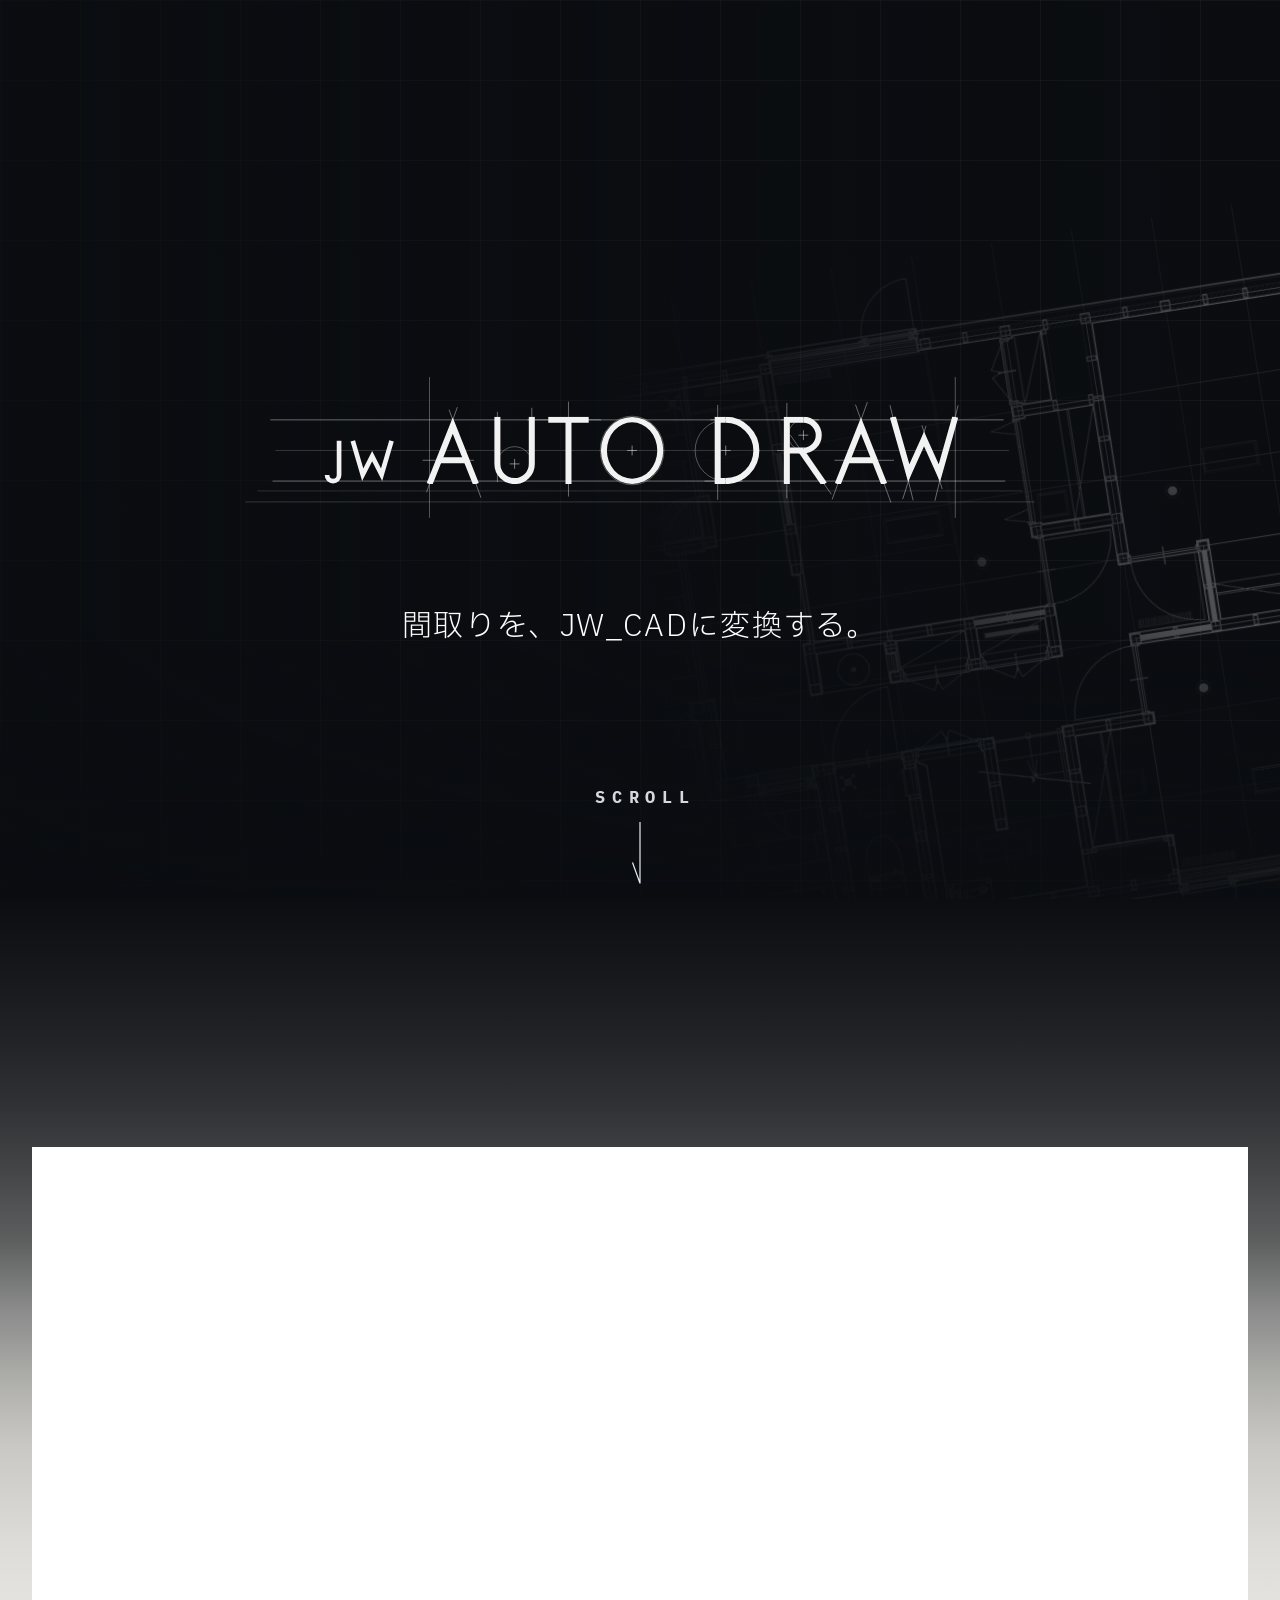
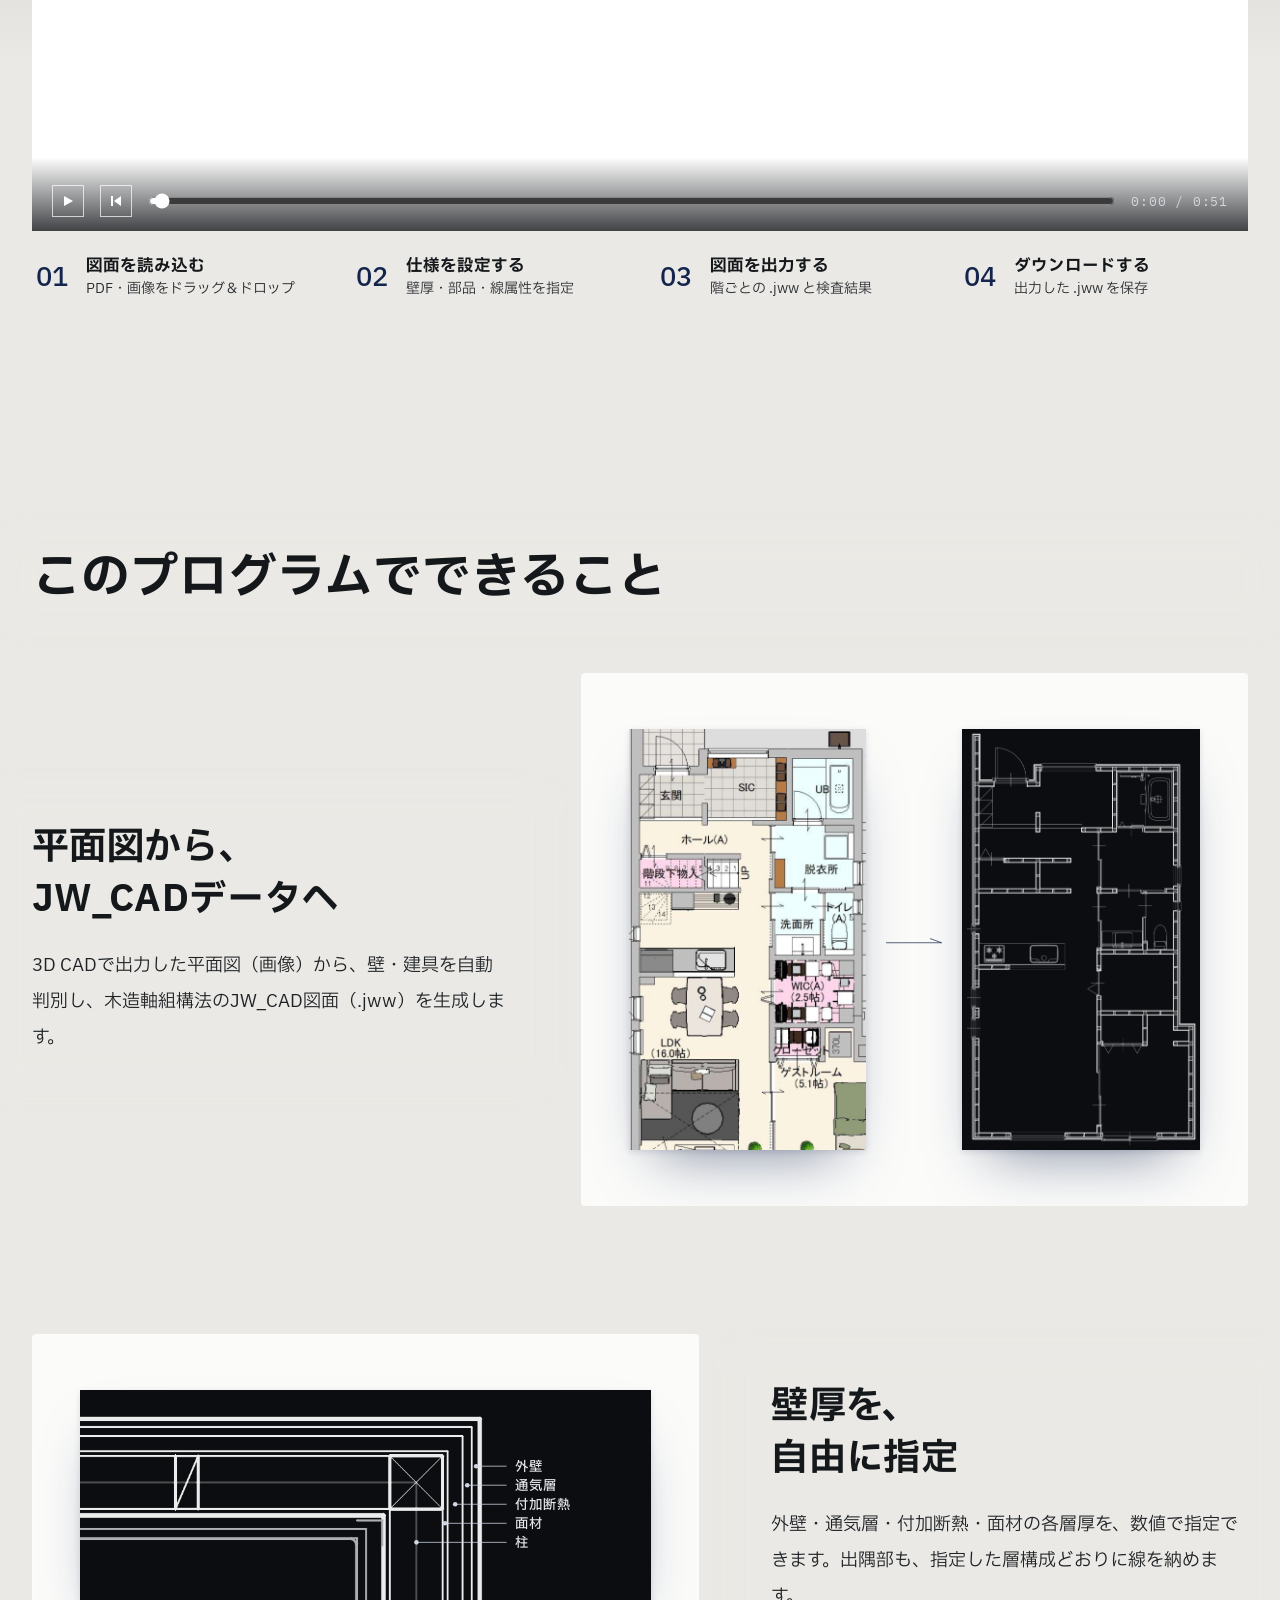
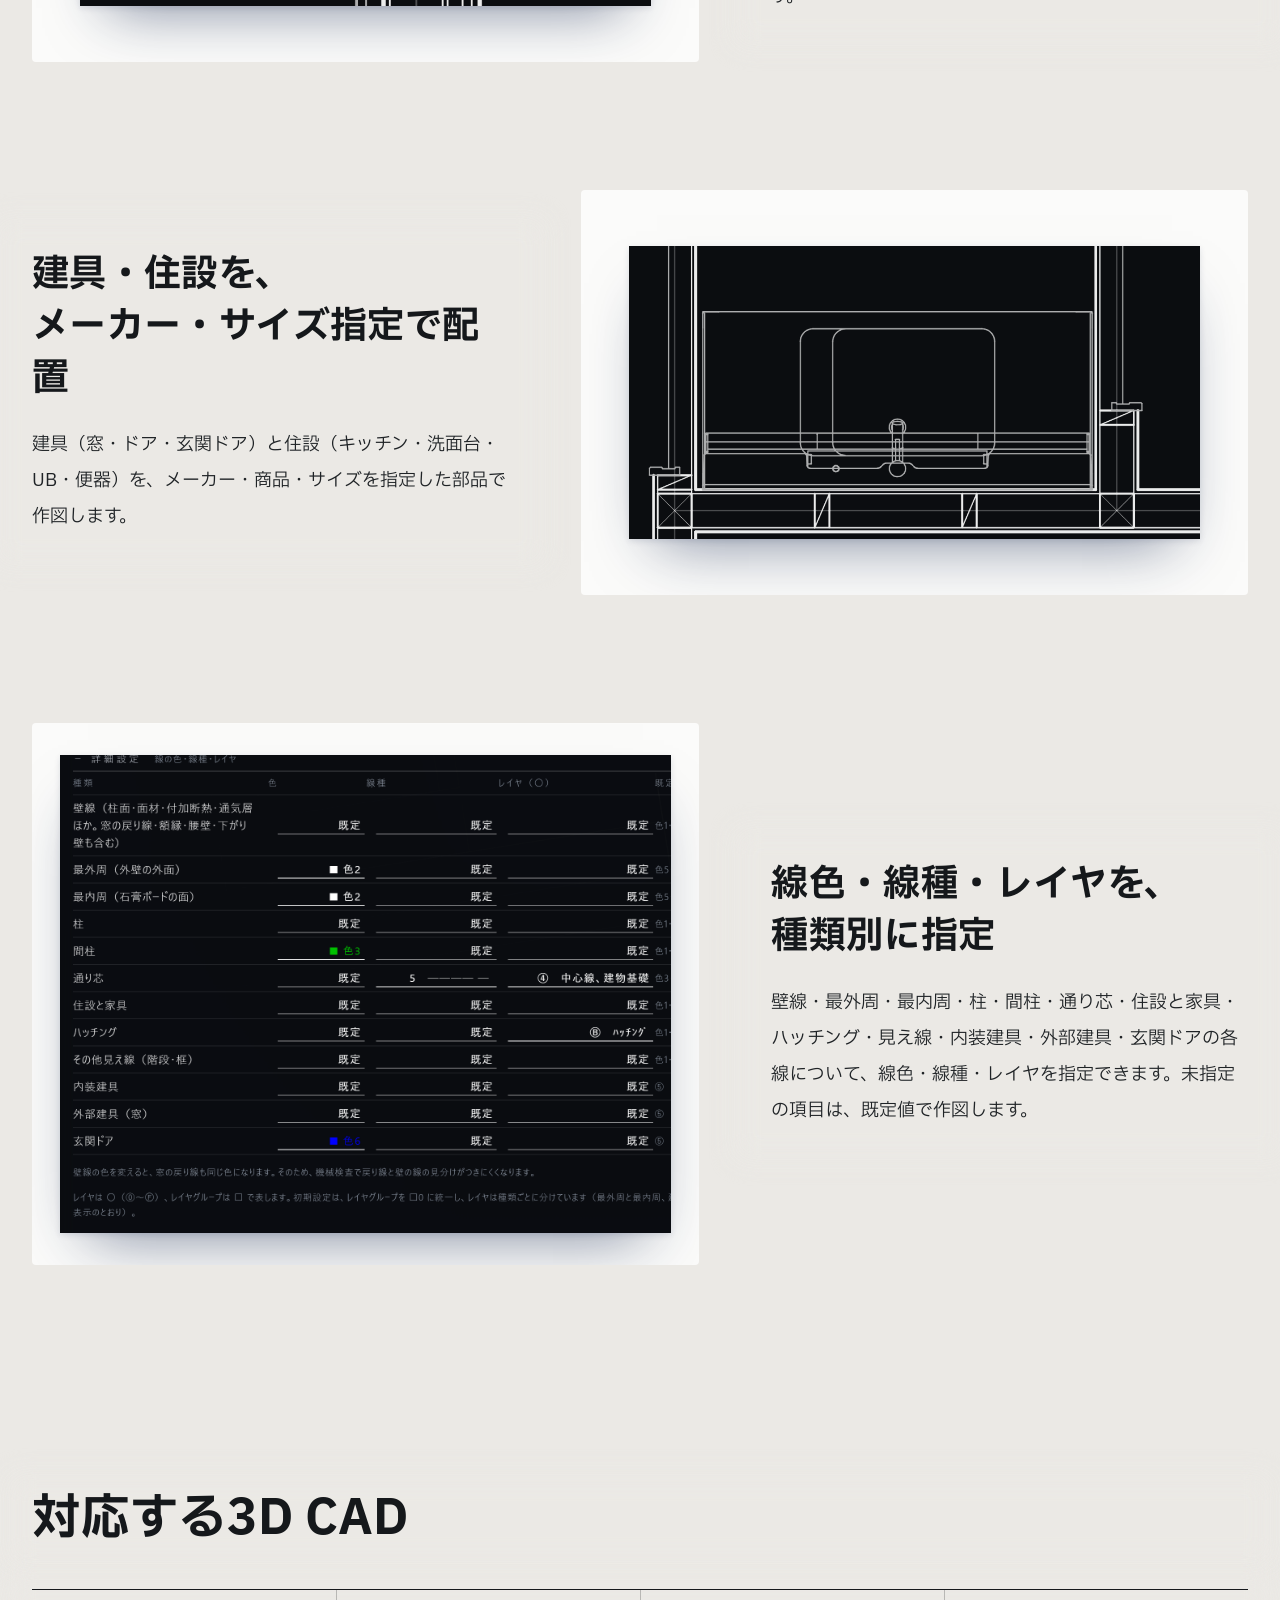
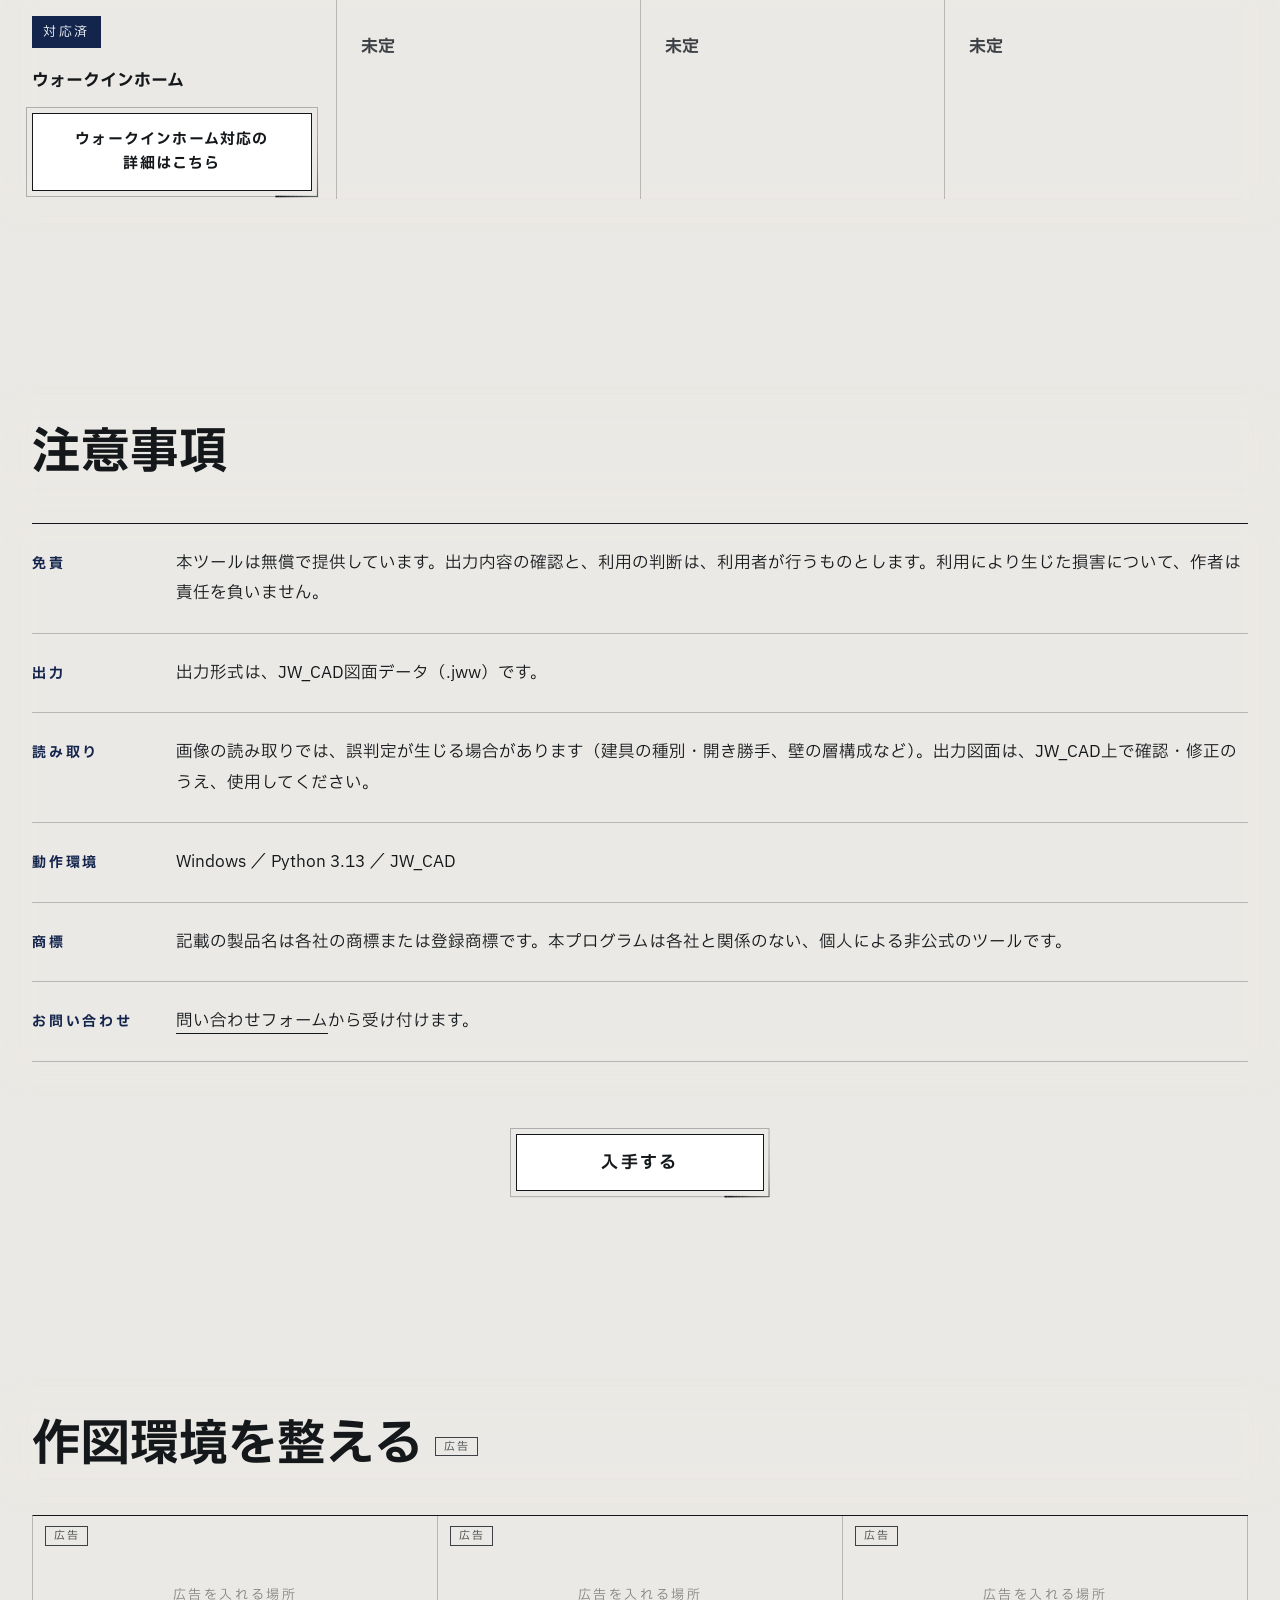
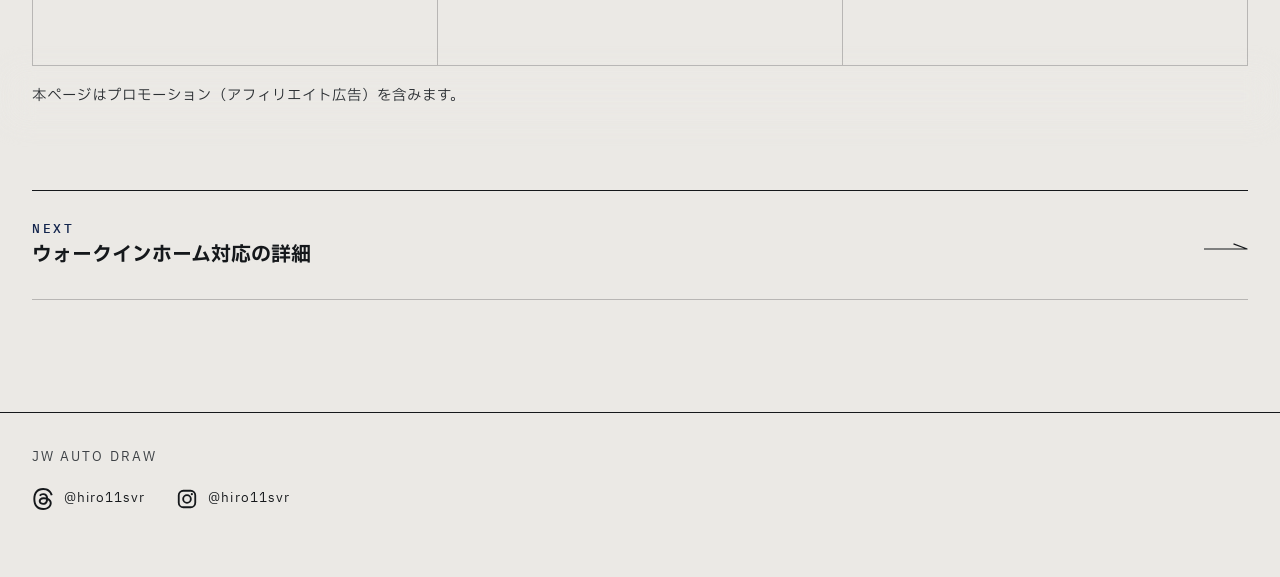
==== commit c56aed50: "Revert image reference to in_1F.jpg (owner will re-upload the image under the correct name)" ====
--- a/index.html
+++ b/index.html
@@ -234,7 +234,7 @@
         </div>
         <div class="fv">
           <div class="pair">
-            <figure><img src="IMG_9297.jpeg" alt="入力：3D CADの平面図（画像）"></figure>
+            <figure><img src="in_1F.jpg" alt="入力：3D CADの平面図（画像）"></figure>
             <svg class="ar" width="96" height="16" viewBox="0 0 96 16" aria-hidden="true"><path d="M0 15H95.5M75.5 7.8L95.2 15" fill="none" stroke="#13254d" stroke-width="1.2" stroke-linecap="butt" shape-rendering="geometricPrecision"/></svg>
             <figure class="out"><img src="out_1F.jpg" alt="出力：JW_CADデータ（.jww）を表示した図"></figure>
           </div>
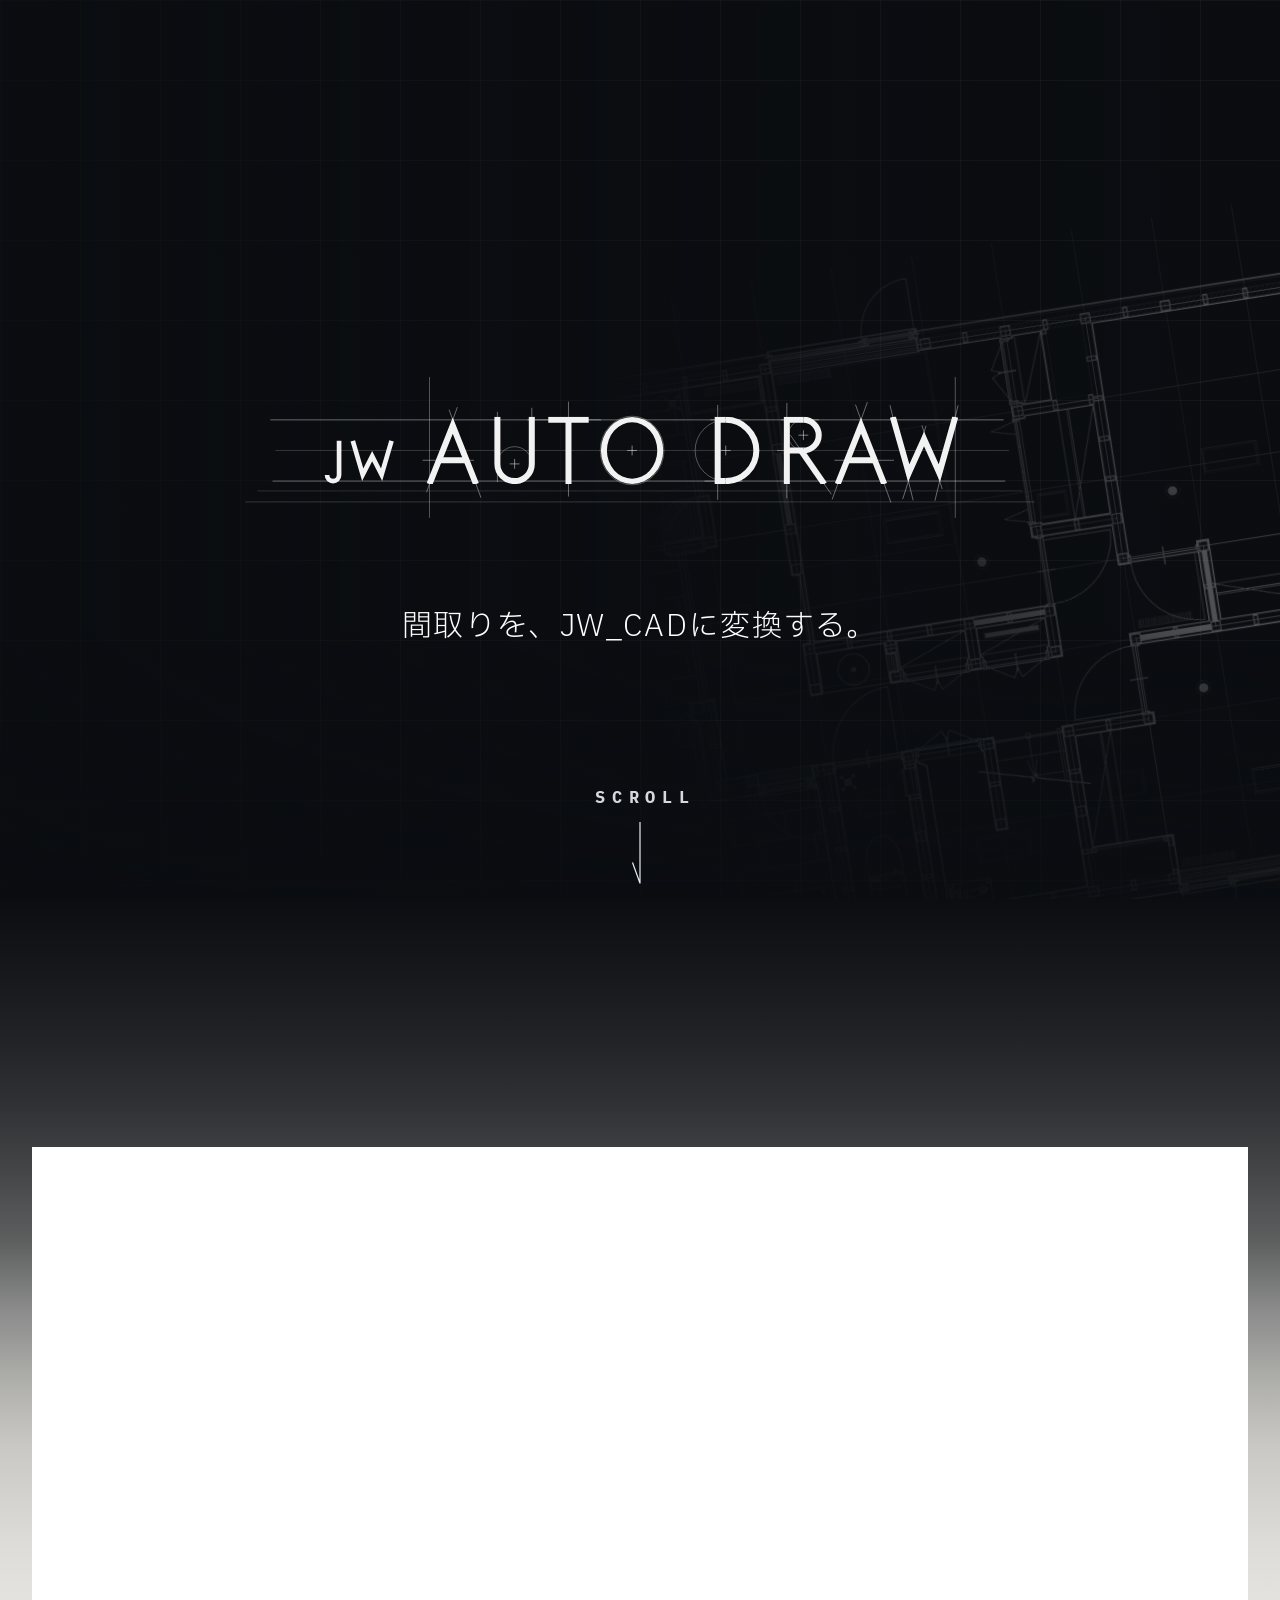
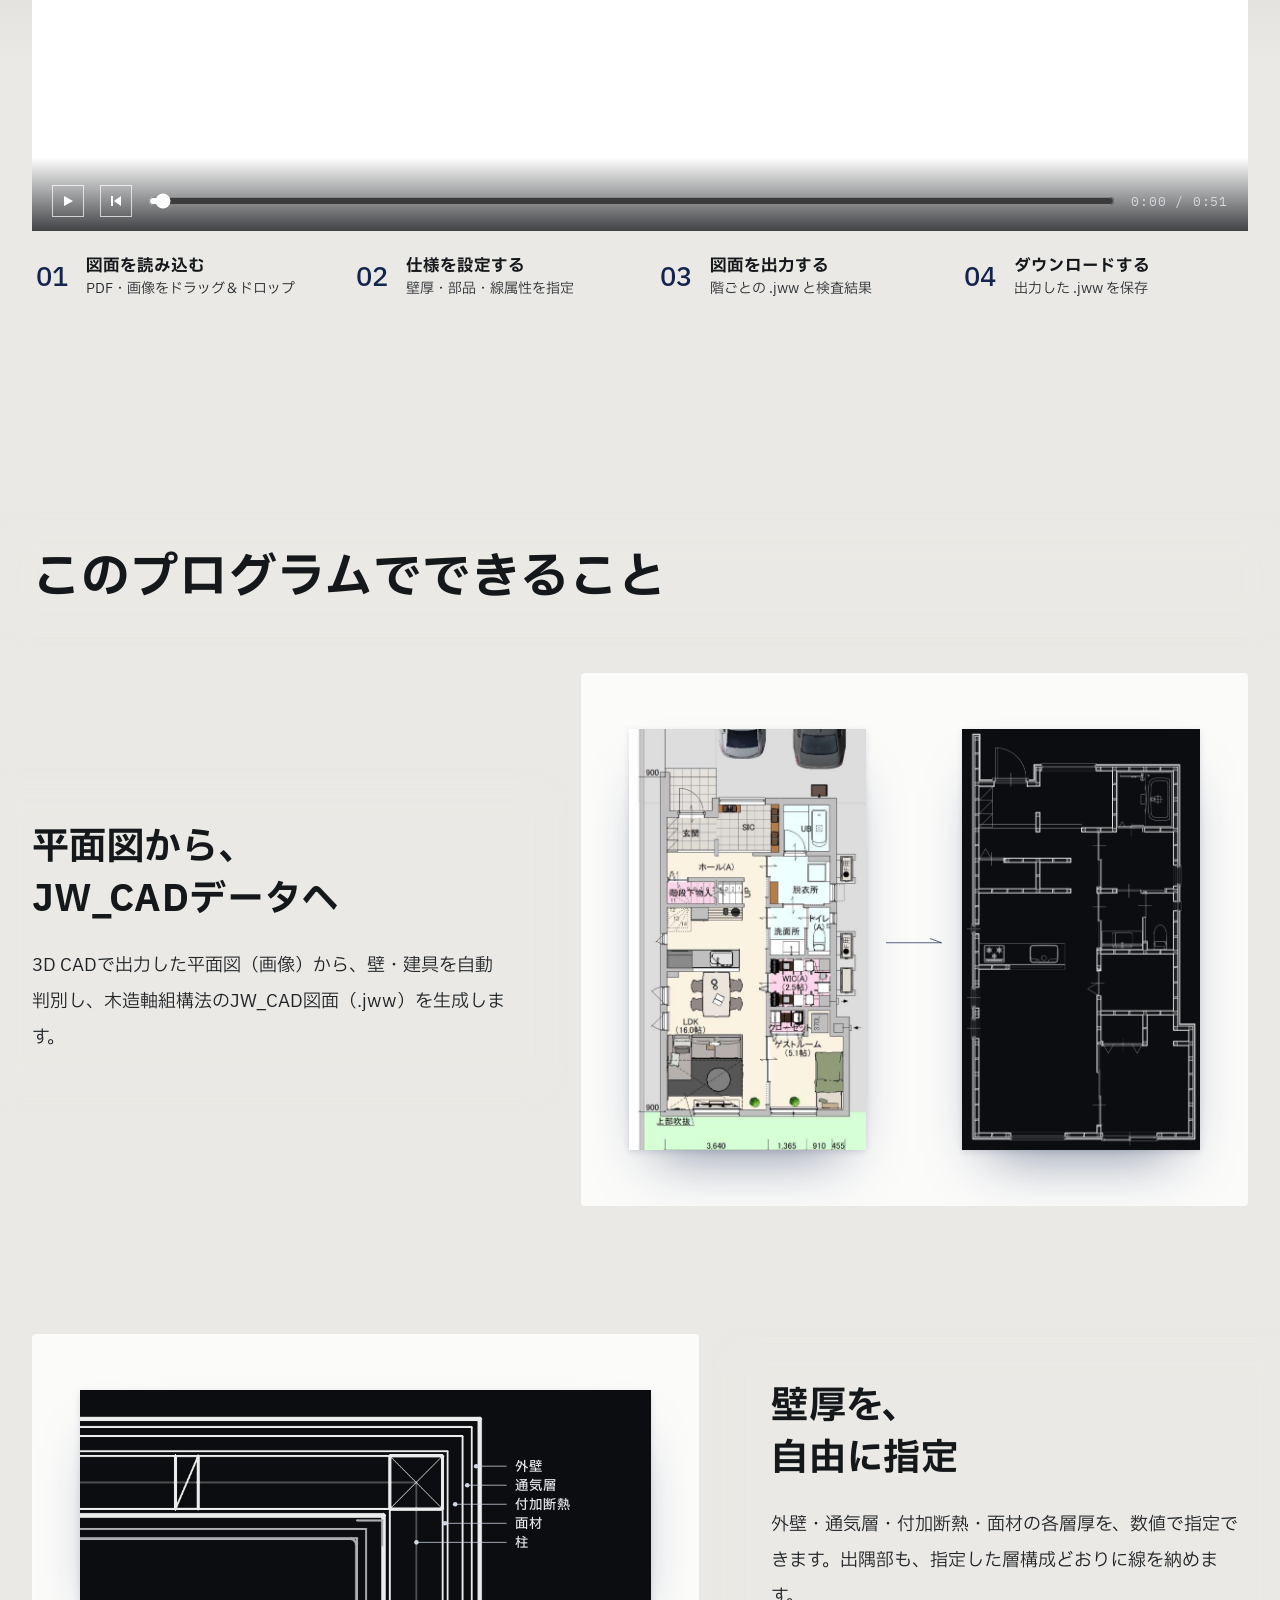
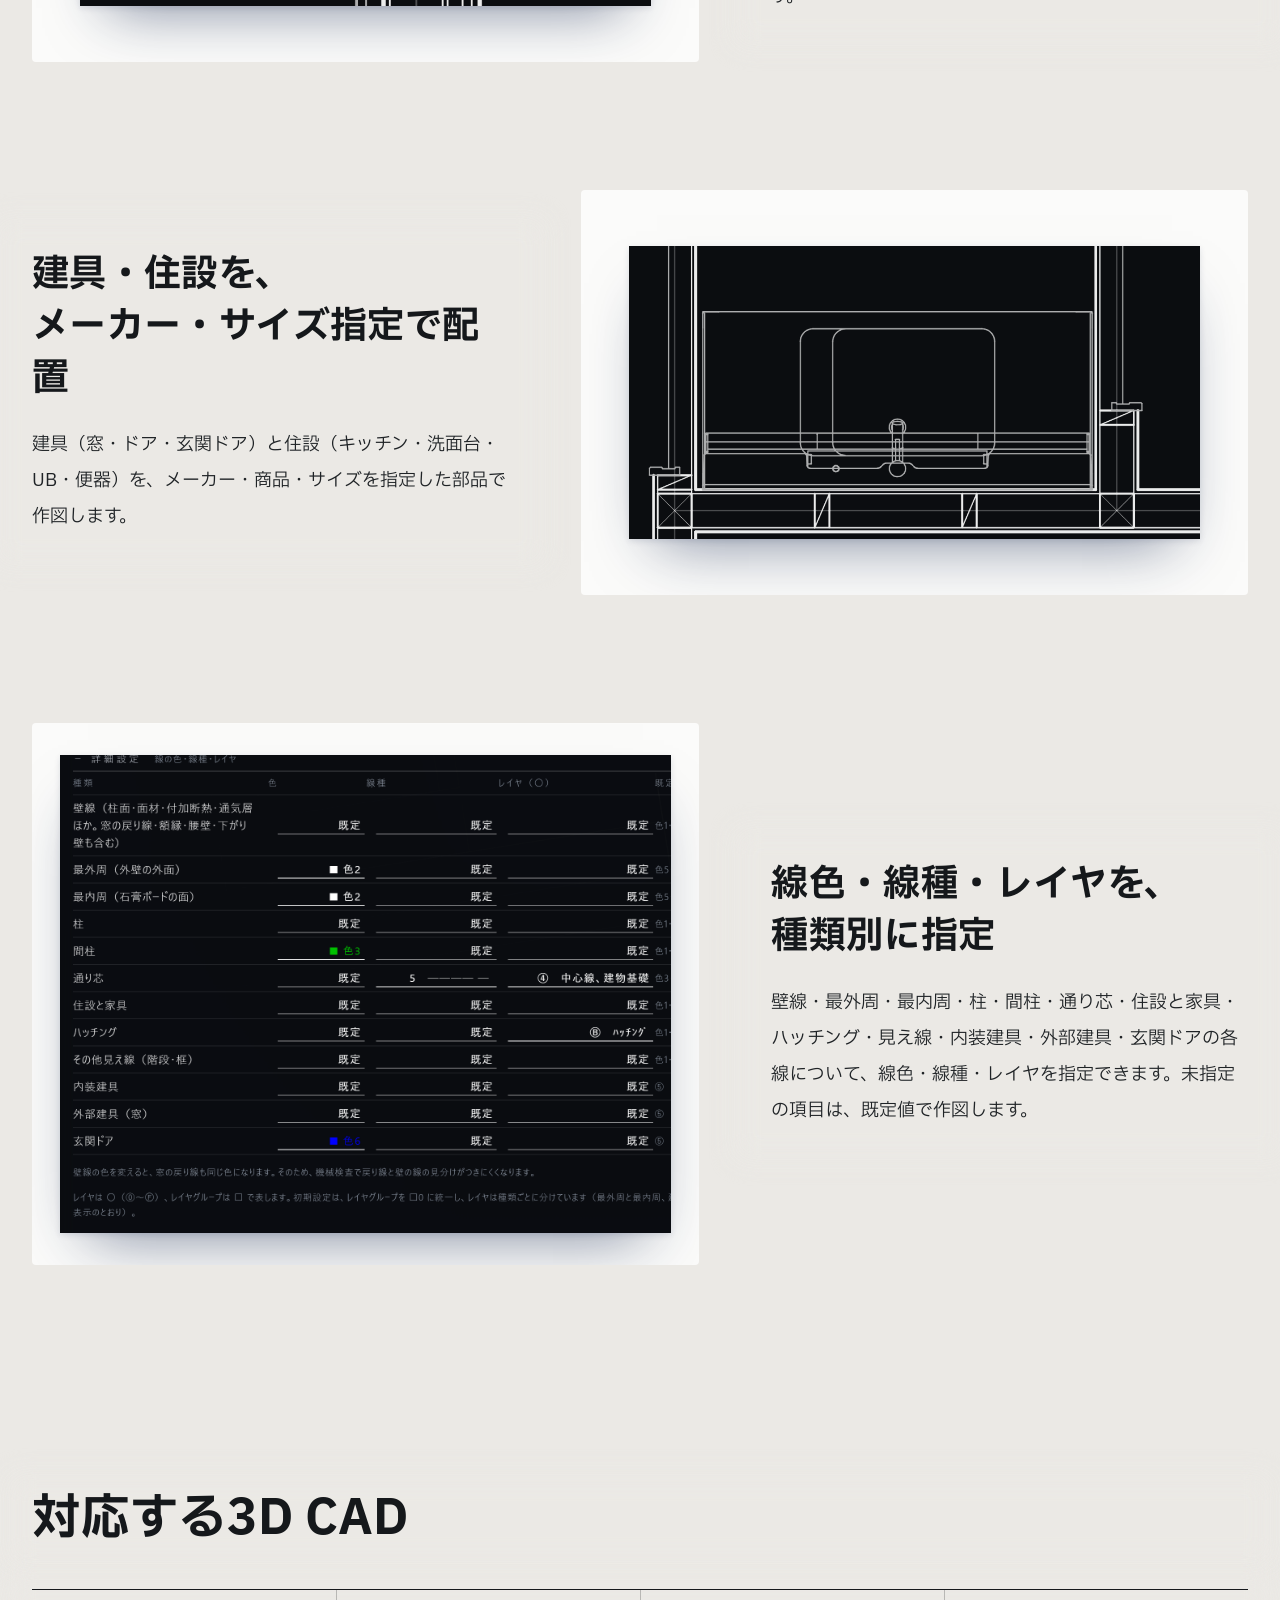
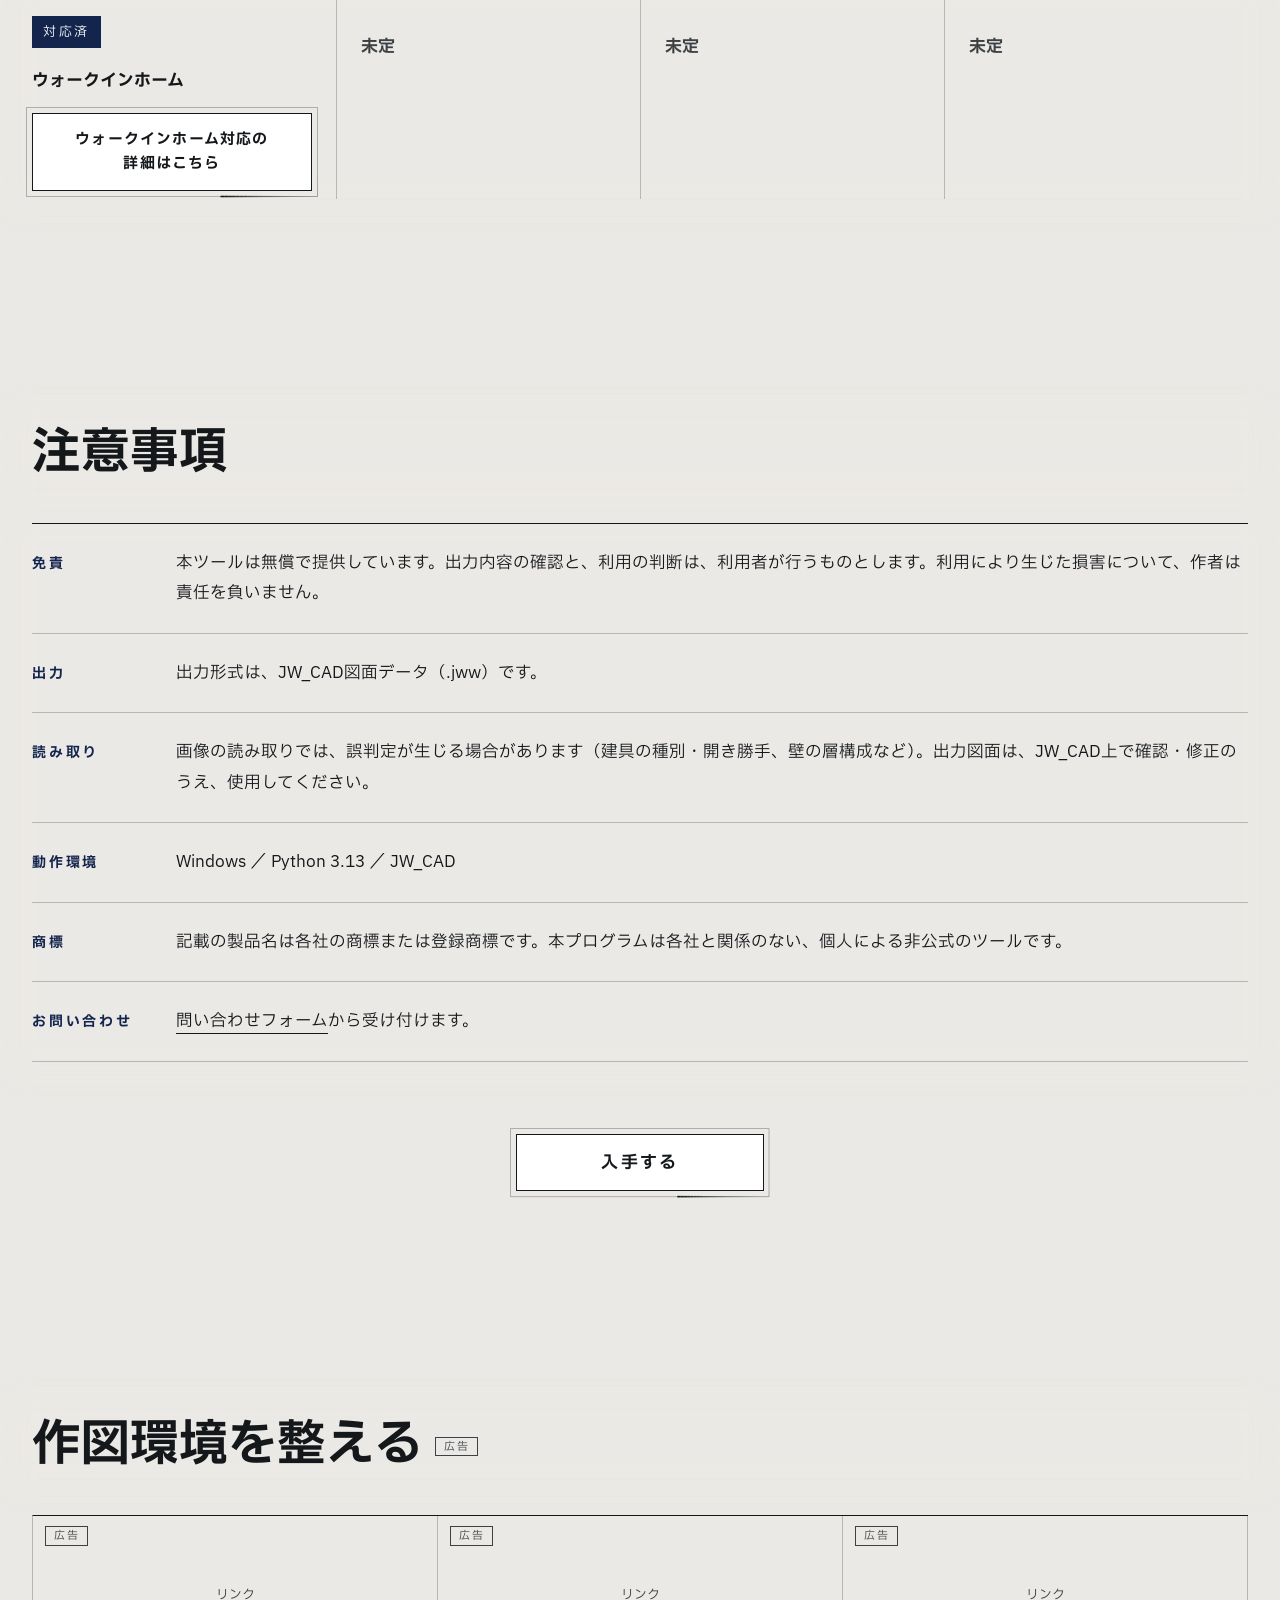
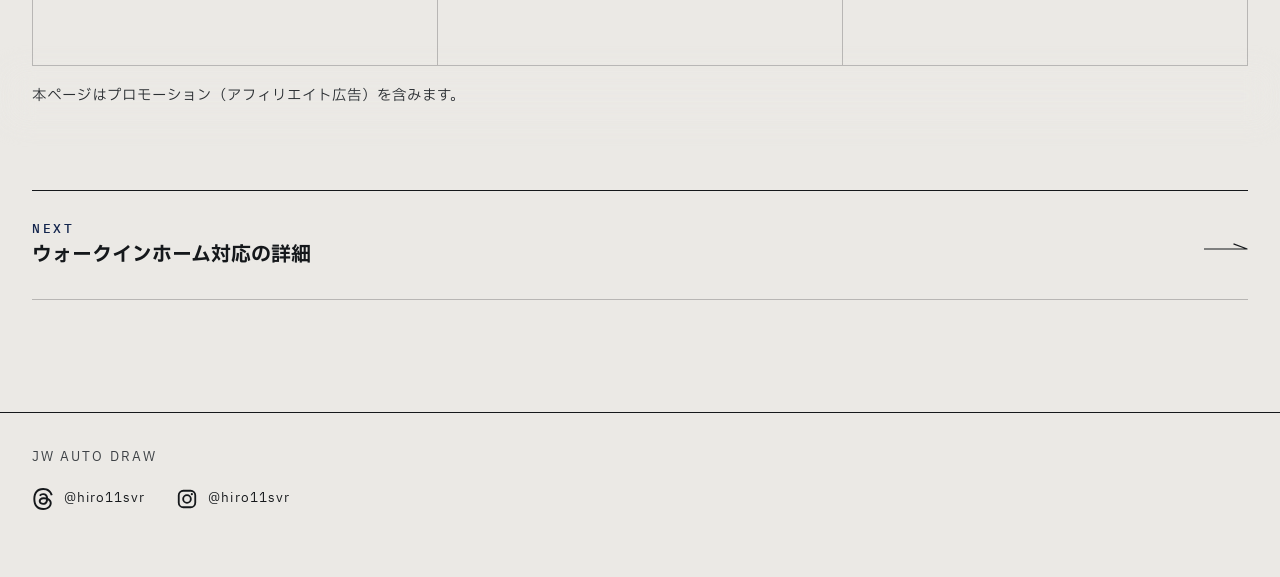
==== commit 5b1a95da: "Add Moshimo affiliate easy-links (Rakuten) to the 3 ad slots on top page" ====
--- a/index.html
+++ b/index.html
@@ -299,9 +299,42 @@
   <section class="sec" id="ads">
     <h2>作図環境を整える<span class="adtag">広告</span></h2>
     <div class="adgrid">
-      <div class="adbox"><span class="adtag">広告</span><div class="adin"><!-- ここに広告リンク1 --></div></div>
-      <div class="adbox"><span class="adtag">広告</span><div class="adin"><!-- ここに広告リンク2 --></div></div>
-      <div class="adbox"><span class="adtag">広告</span><div class="adin"><!-- ここに広告リンク3 --></div></div>
+      <div class="adbox"><span class="adtag">広告</span><div class="adin"><!-- START MoshimoAffiliateEasyLink -->
+<script type="text/javascript">
+(function(b,c,f,g,a,d,e){b.MoshimoAffiliateObject=a;
+b[a]=b[a]||function(){arguments.currentScript=c.currentScript
+||c.scripts[c.scripts.length-2];(b[a].q=b[a].q||[]).push(arguments)};
+c.getElementById(a)||(d=c.createElement(f),d.src=g,
+d.id=a,e=c.getElementsByTagName("body")[0],e.appendChild(d))})
+(window,document,"script","//dn.msmstatic.com/site/cardlink/bundle.js?20220329","msmaflink");
+msmaflink({"n":"やさしく学ぶJw_cad 8《デラックス版》 [ Obra Club ]","b":"","t":"","d":"https:\/\/thumbnail.image.rakuten.co.jp","c_p":"\/@0_mall\/book\/cabinet\/2272","p":["\/9784767832272_1_3.jpg","\/9784767832272_2.jpg","\/9784767832272_3.jpg"],"u":{"u":"https:\/\/item.rakuten.co.jp\/book\/17700134\/","t":"rakuten","r_v":""},"v":"2.1","b_l":[{"id":1,"u_tx":"楽天市場で見る","u_bc":"#f76956","u_url":"https:\/\/item.rakuten.co.jp\/book\/17700134\/","a_id":5914011,"p_id":54,"pl_id":27059,"pc_id":54,"s_n":"rakuten","u_so":1}],"eid":"OgVqG","s":"s"});
+</script>
+<div id="msmaflink-OgVqG">リンク</div>
+<!-- MoshimoAffiliateEasyLink END --></div></div>
+      <div class="adbox"><span class="adtag">広告</span><div class="adin"><!-- START MoshimoAffiliateEasyLink -->
+<script type="text/javascript">
+(function(b,c,f,g,a,d,e){b.MoshimoAffiliateObject=a;
+b[a]=b[a]||function(){arguments.currentScript=c.currentScript
+||c.scripts[c.scripts.length-2];(b[a].q=b[a].q||[]).push(arguments)};
+c.getElementById(a)||(d=c.createElement(f),d.src=g,
+d.id=a,e=c.getElementsByTagName("body")[0],e.appendChild(d))})
+(window,document,"script","//dn.msmstatic.com/site/cardlink/bundle.js?20220329","msmaflink");
+msmaflink({"n":"テンキー iClever 2.4GHz ワイヤレステンキー KP09 薄型 アイクレバー (テンキー) Windows用 充電式 パソコン PC用 テンキー かわいい 左手デバイス 左手テンキーパッド イラスト作成 Photoshop作業","b":"","t":"","d":"https:\/\/thumbnail.image.rakuten.co.jp","c_p":"\/@0_mall\/kitcut-ps\/cabinet\/item\/153","p":["\/p-269613.jpg","\/p-269614.jpg","\/r-269612.jpg"],"u":{"u":"https:\/\/item.rakuten.co.jp\/kitcut-ps\/51661736741-1\/","t":"rakuten","r_v":""},"v":"2.1","b_l":[{"id":1,"u_tx":"楽天市場で見る","u_bc":"#f76956","u_url":"https:\/\/item.rakuten.co.jp\/kitcut-ps\/51661736741-1\/","a_id":5914011,"p_id":54,"pl_id":27059,"pc_id":54,"s_n":"rakuten","u_so":1}],"eid":"bZd1k","s":"s"});
+</script>
+<div id="msmaflink-bZd1k">リンク</div>
+<!-- MoshimoAffiliateEasyLink END --></div></div>
+      <div class="adbox"><span class="adtag">広告</span><div class="adin"><!-- START MoshimoAffiliateEasyLink -->
+<script type="text/javascript">
+(function(b,c,f,g,a,d,e){b.MoshimoAffiliateObject=a;
+b[a]=b[a]||function(){arguments.currentScript=c.currentScript
+||c.scripts[c.scripts.length-2];(b[a].q=b[a].q||[]).push(arguments)};
+c.getElementById(a)||(d=c.createElement(f),d.src=g,
+d.id=a,e=c.getElementsByTagName("body")[0],e.appendChild(d))})
+(window,document,"script","//dn.msmstatic.com/site/cardlink/bundle.js?20220329","msmaflink");
+msmaflink({"n":"グリーンハウス モニターアーム 土台組立済みで設置簡単 シングル 17-32インチ対応 耐荷重2-9kg VESA規格 メカニカル式 4軸 3年 GH-AMDX1-BK","b":"","t":"","d":"https:\/\/thumbnail.image.rakuten.co.jp","c_p":"\/@0_mall\/sproutsllc\/cabinet\/n20260803133805","p":["\/b0g34jt9gq-1.jpg","\/b0g34jt9gq-2.jpg","\/b0g34jt9gq-3.jpg"],"u":{"u":"https:\/\/item.rakuten.co.jp\/sproutsllc\/s-b0g34jt9gq-20260803\/","t":"rakuten","r_v":""},"v":"2.1","b_l":[{"id":1,"u_tx":"楽天市場で見る","u_bc":"#f76956","u_url":"https:\/\/item.rakuten.co.jp\/sproutsllc\/s-b0g34jt9gq-20260803\/","a_id":5914011,"p_id":54,"pl_id":27059,"pc_id":54,"s_n":"rakuten","u_so":1}],"eid":"UDO0k","s":"s"});
+</script>
+<div id="msmaflink-UDO0k">リンク</div>
+<!-- MoshimoAffiliateEasyLink END --></div></div>
     </div>
     <p class="note">本ページはプロモーション（アフィリエイト広告）を含みます。</p>
   </section>
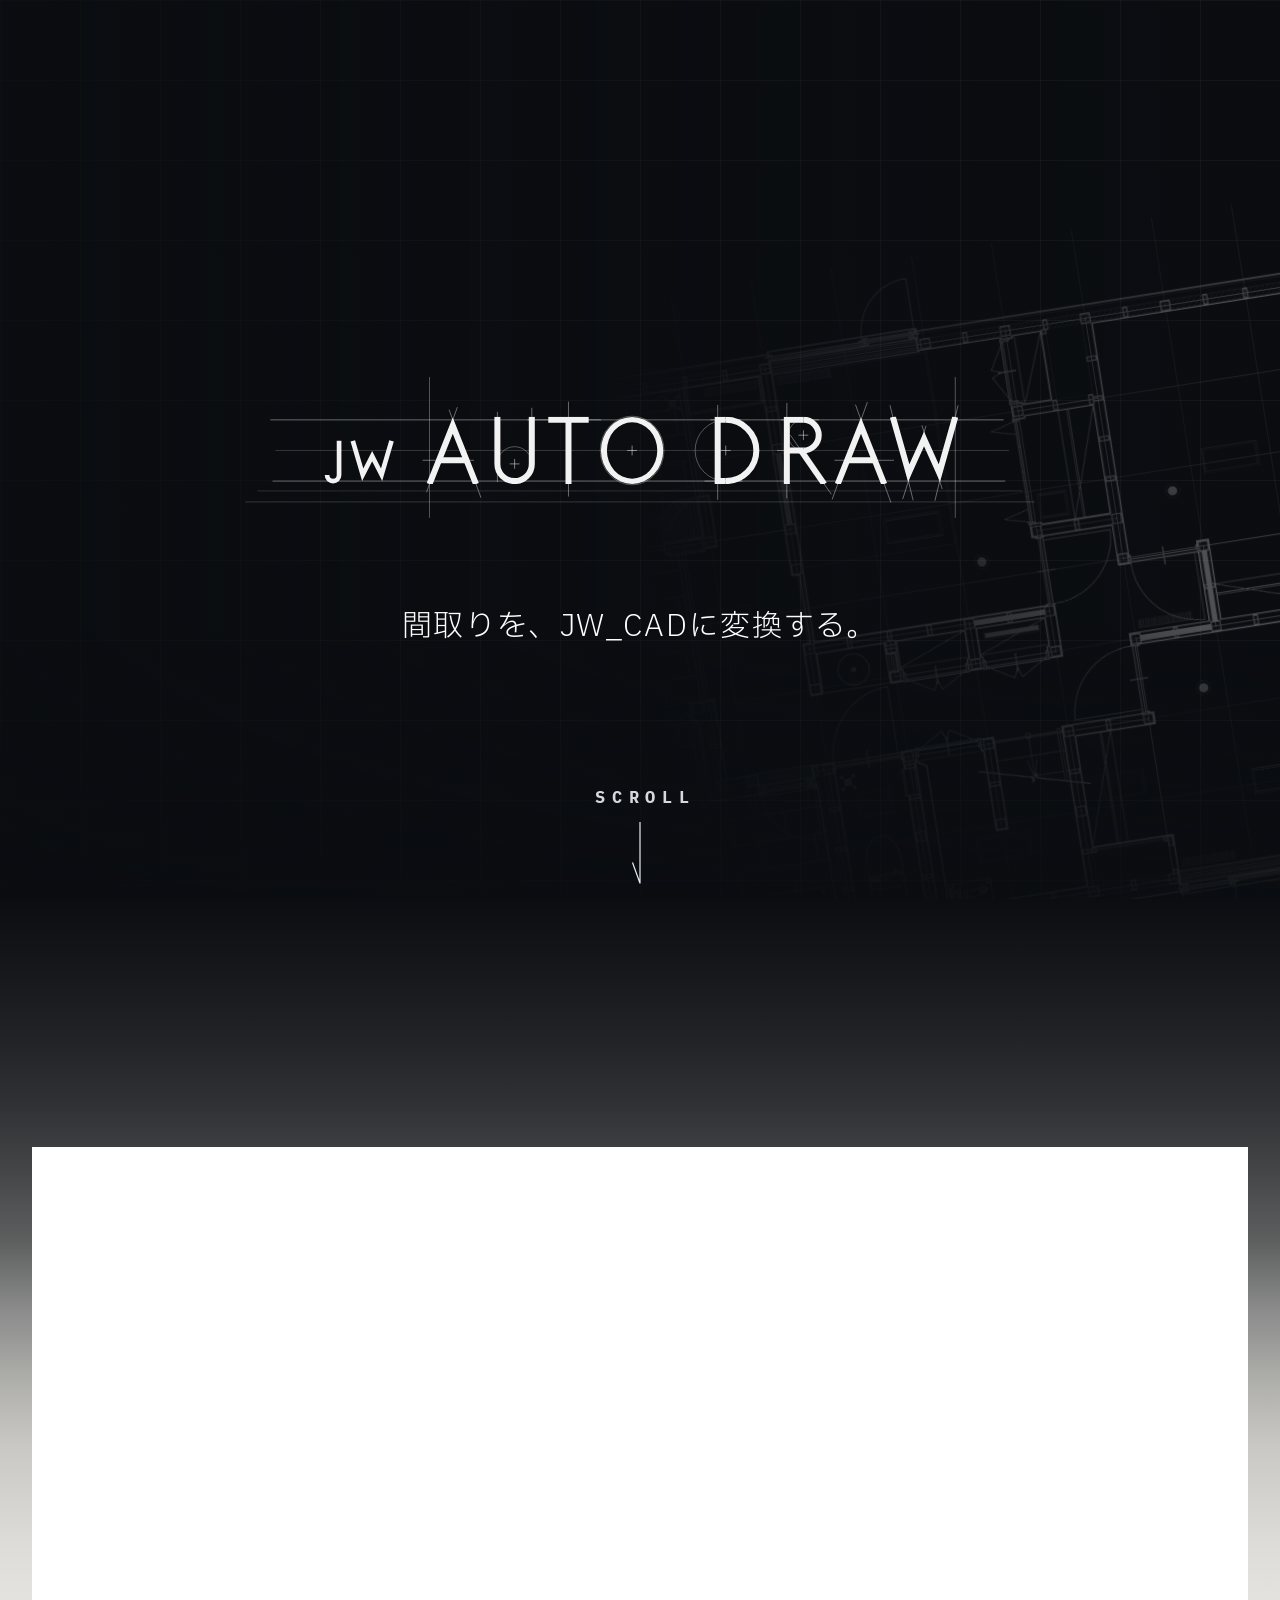
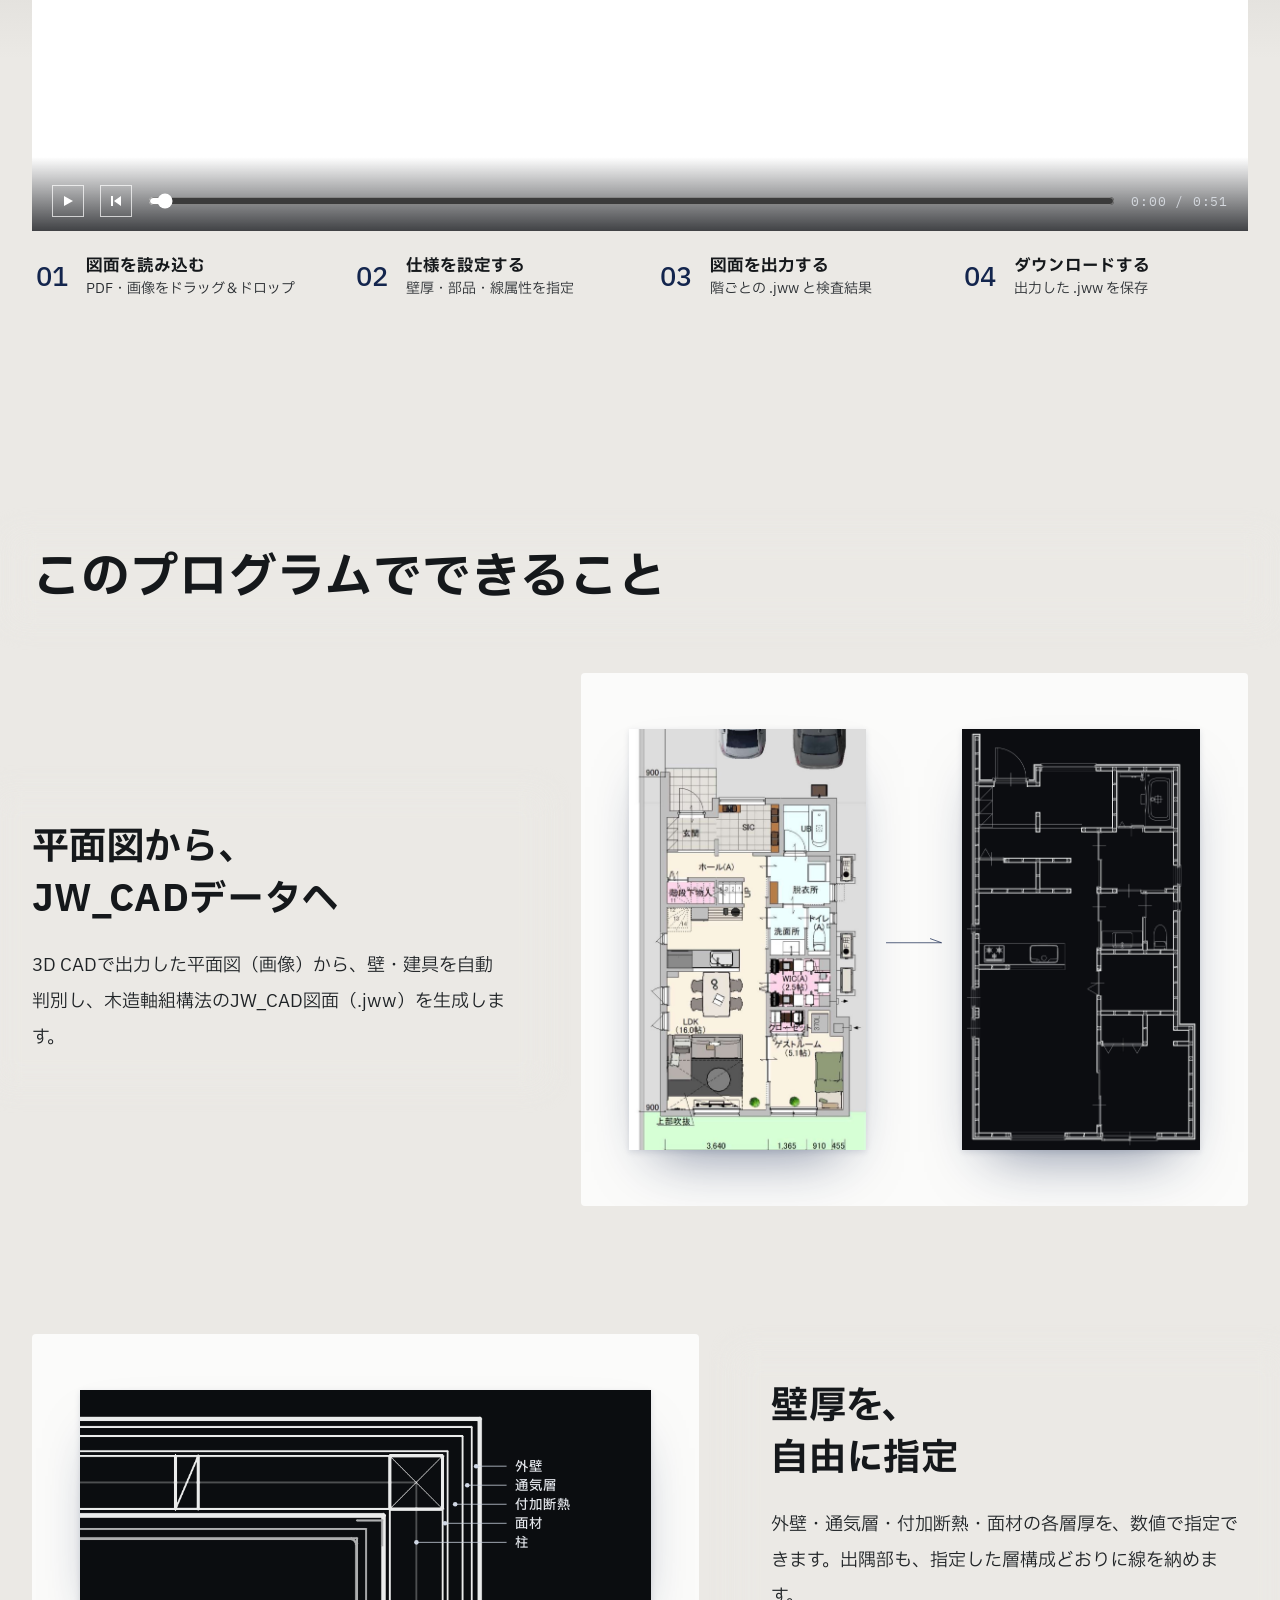
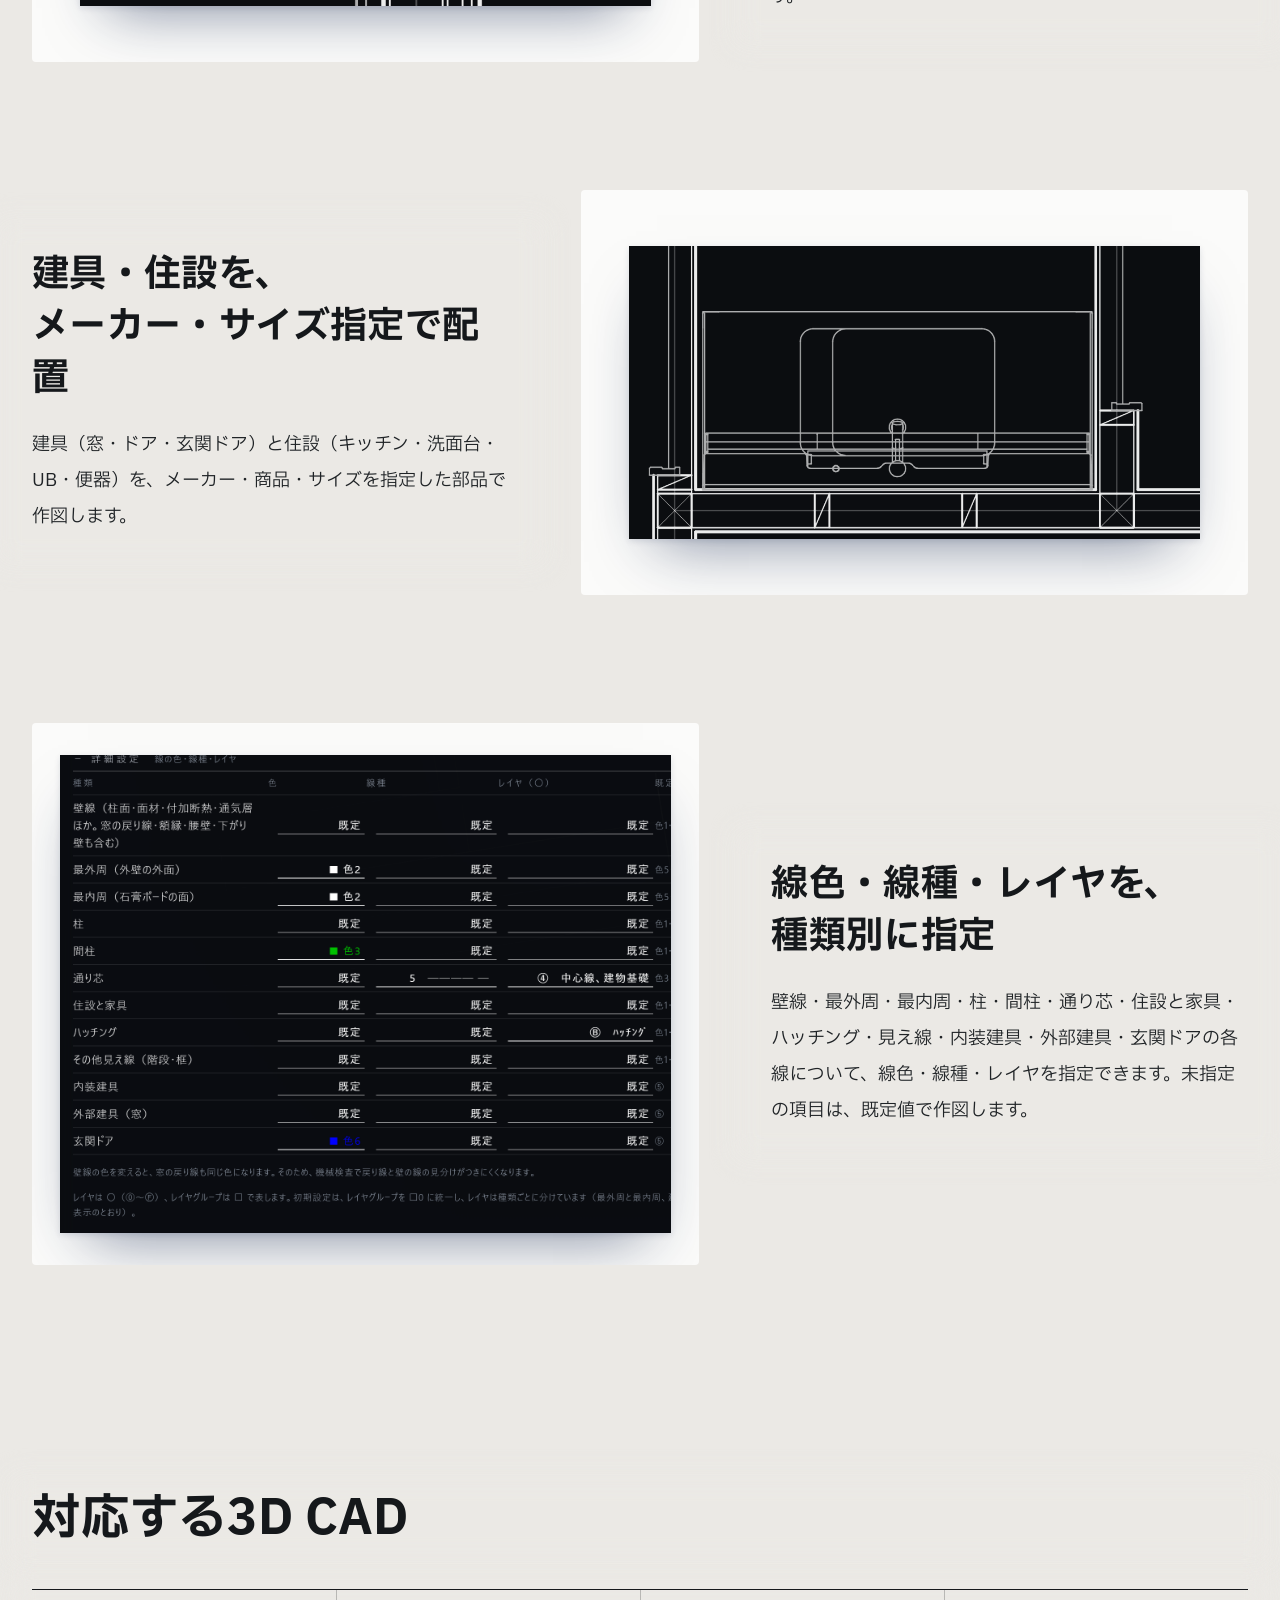
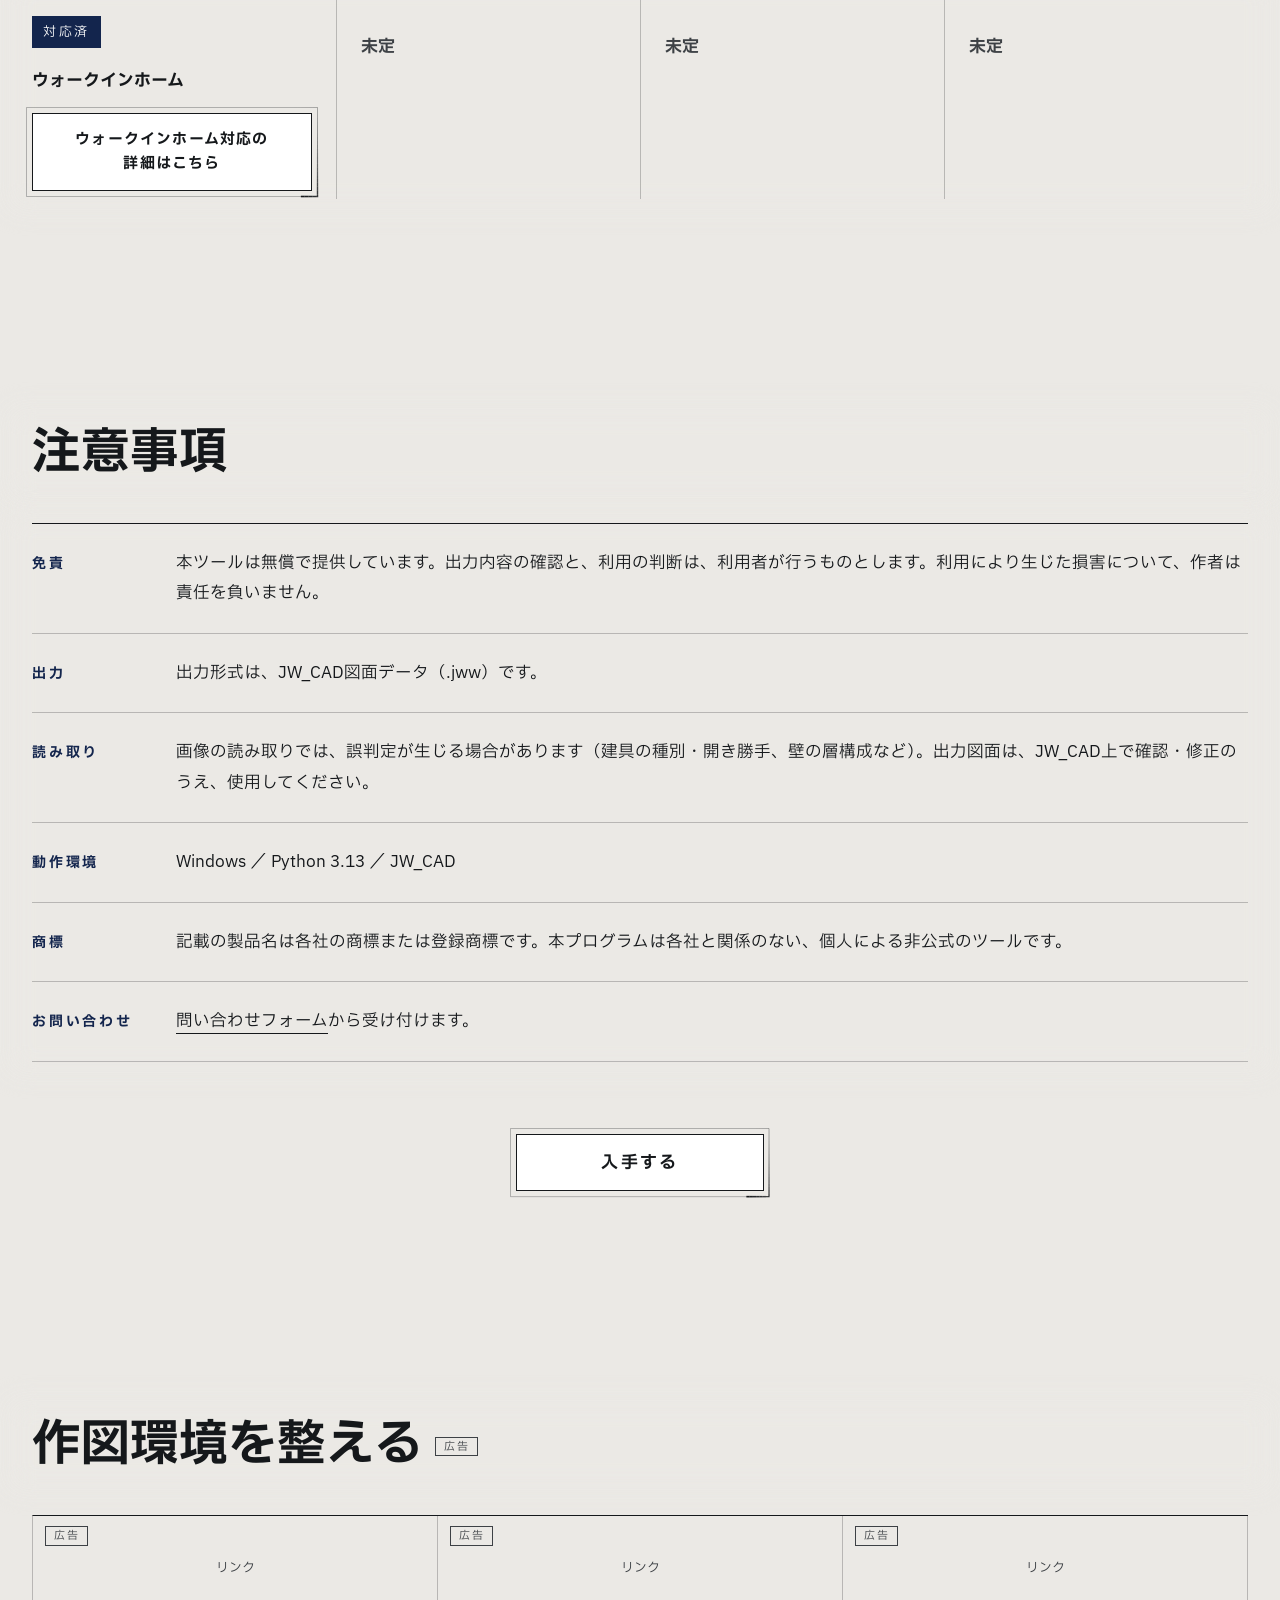
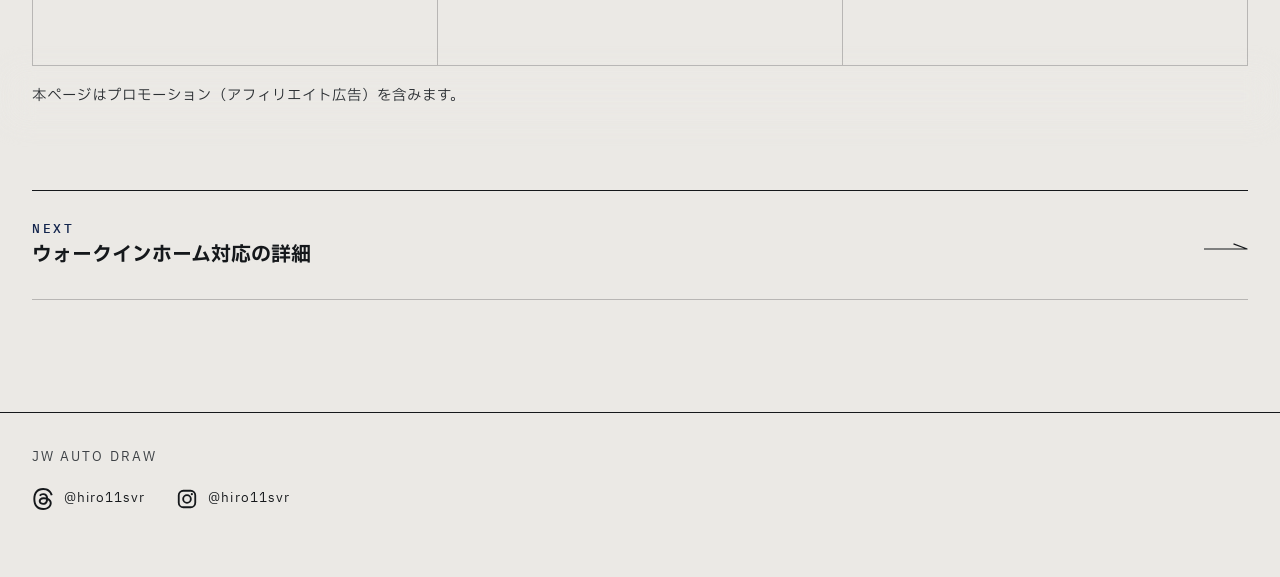
==== commit 6b924c9b: "Tidy affiliate ad slots: shorten card titles and align cards to fit the boxes" ====
--- a/index.html
+++ b/index.html
@@ -136,7 +136,10 @@
 .adgrid { display:grid; grid-template-columns:repeat(3,minmax(0,1fr)); margin-top:var(--head); border-top:1px solid var(--ink); border-left:1px solid var(--ln); }
 .adbox { position:relative; min-height:150px; border-right:1px solid var(--ln); border-bottom:1px solid var(--ln); padding:40px 20px 20px; }
 .adbox .adtag { position:absolute; left:12px; top:10px; margin:0; }
-.adin { min-height:80px; display:flex; align-items:center; justify-content:center; color:var(--mu); font-size:13px; }
+.adin { min-height:80px; display:flex; align-items:flex-start; justify-content:center; color:var(--mu); font-size:13px; }
+.adbox { display:flex; flex-direction:column; }
+.adin { flex:1; width:100%; }
+.adin > div { max-width:100% !important; margin:0 auto; }
 .adin:empty::before { content:"広告を入れる場所"; letter-spacing:.2em; opacity:.6; }
 .adtag { display:inline-block; font-size:11px; letter-spacing:.14em; border:1px solid var(--mu); color:var(--mu); padding:0 8px; margin-left:12px; vertical-align:middle; font-weight:400; line-height:1.6; }
 
@@ -307,7 +310,7 @@
 c.getElementById(a)||(d=c.createElement(f),d.src=g,
 d.id=a,e=c.getElementsByTagName("body")[0],e.appendChild(d))})
 (window,document,"script","//dn.msmstatic.com/site/cardlink/bundle.js?20220329","msmaflink");
-msmaflink({"n":"やさしく学ぶJw_cad 8《デラックス版》 [ Obra Club ]","b":"","t":"","d":"https:\/\/thumbnail.image.rakuten.co.jp","c_p":"\/@0_mall\/book\/cabinet\/2272","p":["\/9784767832272_1_3.jpg","\/9784767832272_2.jpg","\/9784767832272_3.jpg"],"u":{"u":"https:\/\/item.rakuten.co.jp\/book\/17700134\/","t":"rakuten","r_v":""},"v":"2.1","b_l":[{"id":1,"u_tx":"楽天市場で見る","u_bc":"#f76956","u_url":"https:\/\/item.rakuten.co.jp\/book\/17700134\/","a_id":5914011,"p_id":54,"pl_id":27059,"pc_id":54,"s_n":"rakuten","u_so":1}],"eid":"OgVqG","s":"s"});
+msmaflink({"n":"やさしく学ぶ Jw_cad 8《デラックス版》","b":"","t":"","d":"https:\/\/thumbnail.image.rakuten.co.jp","c_p":"\/@0_mall\/book\/cabinet\/2272","p":["\/9784767832272_1_3.jpg","\/9784767832272_2.jpg","\/9784767832272_3.jpg"],"u":{"u":"https:\/\/item.rakuten.co.jp\/book\/17700134\/","t":"rakuten","r_v":""},"v":"2.1","b_l":[{"id":1,"u_tx":"楽天市場で見る","u_bc":"#f76956","u_url":"https:\/\/item.rakuten.co.jp\/book\/17700134\/","a_id":5914011,"p_id":54,"pl_id":27059,"pc_id":54,"s_n":"rakuten","u_so":1}],"eid":"OgVqG","s":"s"});
 </script>
 <div id="msmaflink-OgVqG">リンク</div>
 <!-- MoshimoAffiliateEasyLink END --></div></div>
@@ -319,7 +322,7 @@
 c.getElementById(a)||(d=c.createElement(f),d.src=g,
 d.id=a,e=c.getElementsByTagName("body")[0],e.appendChild(d))})
 (window,document,"script","//dn.msmstatic.com/site/cardlink/bundle.js?20220329","msmaflink");
-msmaflink({"n":"テンキー iClever 2.4GHz ワイヤレステンキー KP09 薄型 アイクレバー (テンキー) Windows用 充電式 パソコン PC用 テンキー かわいい 左手デバイス 左手テンキーパッド イラスト作成 Photoshop作業","b":"","t":"","d":"https:\/\/thumbnail.image.rakuten.co.jp","c_p":"\/@0_mall\/kitcut-ps\/cabinet\/item\/153","p":["\/p-269613.jpg","\/p-269614.jpg","\/r-269612.jpg"],"u":{"u":"https:\/\/item.rakuten.co.jp\/kitcut-ps\/51661736741-1\/","t":"rakuten","r_v":""},"v":"2.1","b_l":[{"id":1,"u_tx":"楽天市場で見る","u_bc":"#f76956","u_url":"https:\/\/item.rakuten.co.jp\/kitcut-ps\/51661736741-1\/","a_id":5914011,"p_id":54,"pl_id":27059,"pc_id":54,"s_n":"rakuten","u_so":1}],"eid":"bZd1k","s":"s"});
+msmaflink({"n":"iClever ワイヤレステンキー KP09","b":"","t":"","d":"https:\/\/thumbnail.image.rakuten.co.jp","c_p":"\/@0_mall\/kitcut-ps\/cabinet\/item\/153","p":["\/p-269613.jpg","\/p-269614.jpg","\/r-269612.jpg"],"u":{"u":"https:\/\/item.rakuten.co.jp\/kitcut-ps\/51661736741-1\/","t":"rakuten","r_v":""},"v":"2.1","b_l":[{"id":1,"u_tx":"楽天市場で見る","u_bc":"#f76956","u_url":"https:\/\/item.rakuten.co.jp\/kitcut-ps\/51661736741-1\/","a_id":5914011,"p_id":54,"pl_id":27059,"pc_id":54,"s_n":"rakuten","u_so":1}],"eid":"bZd1k","s":"s"});
 </script>
 <div id="msmaflink-bZd1k">リンク</div>
 <!-- MoshimoAffiliateEasyLink END --></div></div>
@@ -331,7 +334,7 @@
 c.getElementById(a)||(d=c.createElement(f),d.src=g,
 d.id=a,e=c.getElementsByTagName("body")[0],e.appendChild(d))})
 (window,document,"script","//dn.msmstatic.com/site/cardlink/bundle.js?20220329","msmaflink");
-msmaflink({"n":"グリーンハウス モニターアーム 土台組立済みで設置簡単 シングル 17-32インチ対応 耐荷重2-9kg VESA規格 メカニカル式 4軸 3年 GH-AMDX1-BK","b":"","t":"","d":"https:\/\/thumbnail.image.rakuten.co.jp","c_p":"\/@0_mall\/sproutsllc\/cabinet\/n20260803133805","p":["\/b0g34jt9gq-1.jpg","\/b0g34jt9gq-2.jpg","\/b0g34jt9gq-3.jpg"],"u":{"u":"https:\/\/item.rakuten.co.jp\/sproutsllc\/s-b0g34jt9gq-20260803\/","t":"rakuten","r_v":""},"v":"2.1","b_l":[{"id":1,"u_tx":"楽天市場で見る","u_bc":"#f76956","u_url":"https:\/\/item.rakuten.co.jp\/sproutsllc\/s-b0g34jt9gq-20260803\/","a_id":5914011,"p_id":54,"pl_id":27059,"pc_id":54,"s_n":"rakuten","u_so":1}],"eid":"UDO0k","s":"s"});
+msmaflink({"n":"グリーンハウス モニターアーム GH-AMDX1-BK","b":"","t":"","d":"https:\/\/thumbnail.image.rakuten.co.jp","c_p":"\/@0_mall\/sproutsllc\/cabinet\/n20260803133805","p":["\/b0g34jt9gq-1.jpg","\/b0g34jt9gq-2.jpg","\/b0g34jt9gq-3.jpg"],"u":{"u":"https:\/\/item.rakuten.co.jp\/sproutsllc\/s-b0g34jt9gq-20260803\/","t":"rakuten","r_v":""},"v":"2.1","b_l":[{"id":1,"u_tx":"楽天市場で見る","u_bc":"#f76956","u_url":"https:\/\/item.rakuten.co.jp\/sproutsllc\/s-b0g34jt9gq-20260803\/","a_id":5914011,"p_id":54,"pl_id":27059,"pc_id":54,"s_n":"rakuten","u_so":1}],"eid":"UDO0k","s":"s"});
 </script>
 <div id="msmaflink-UDO0k">リンク</div>
 <!-- MoshimoAffiliateEasyLink END --></div></div>
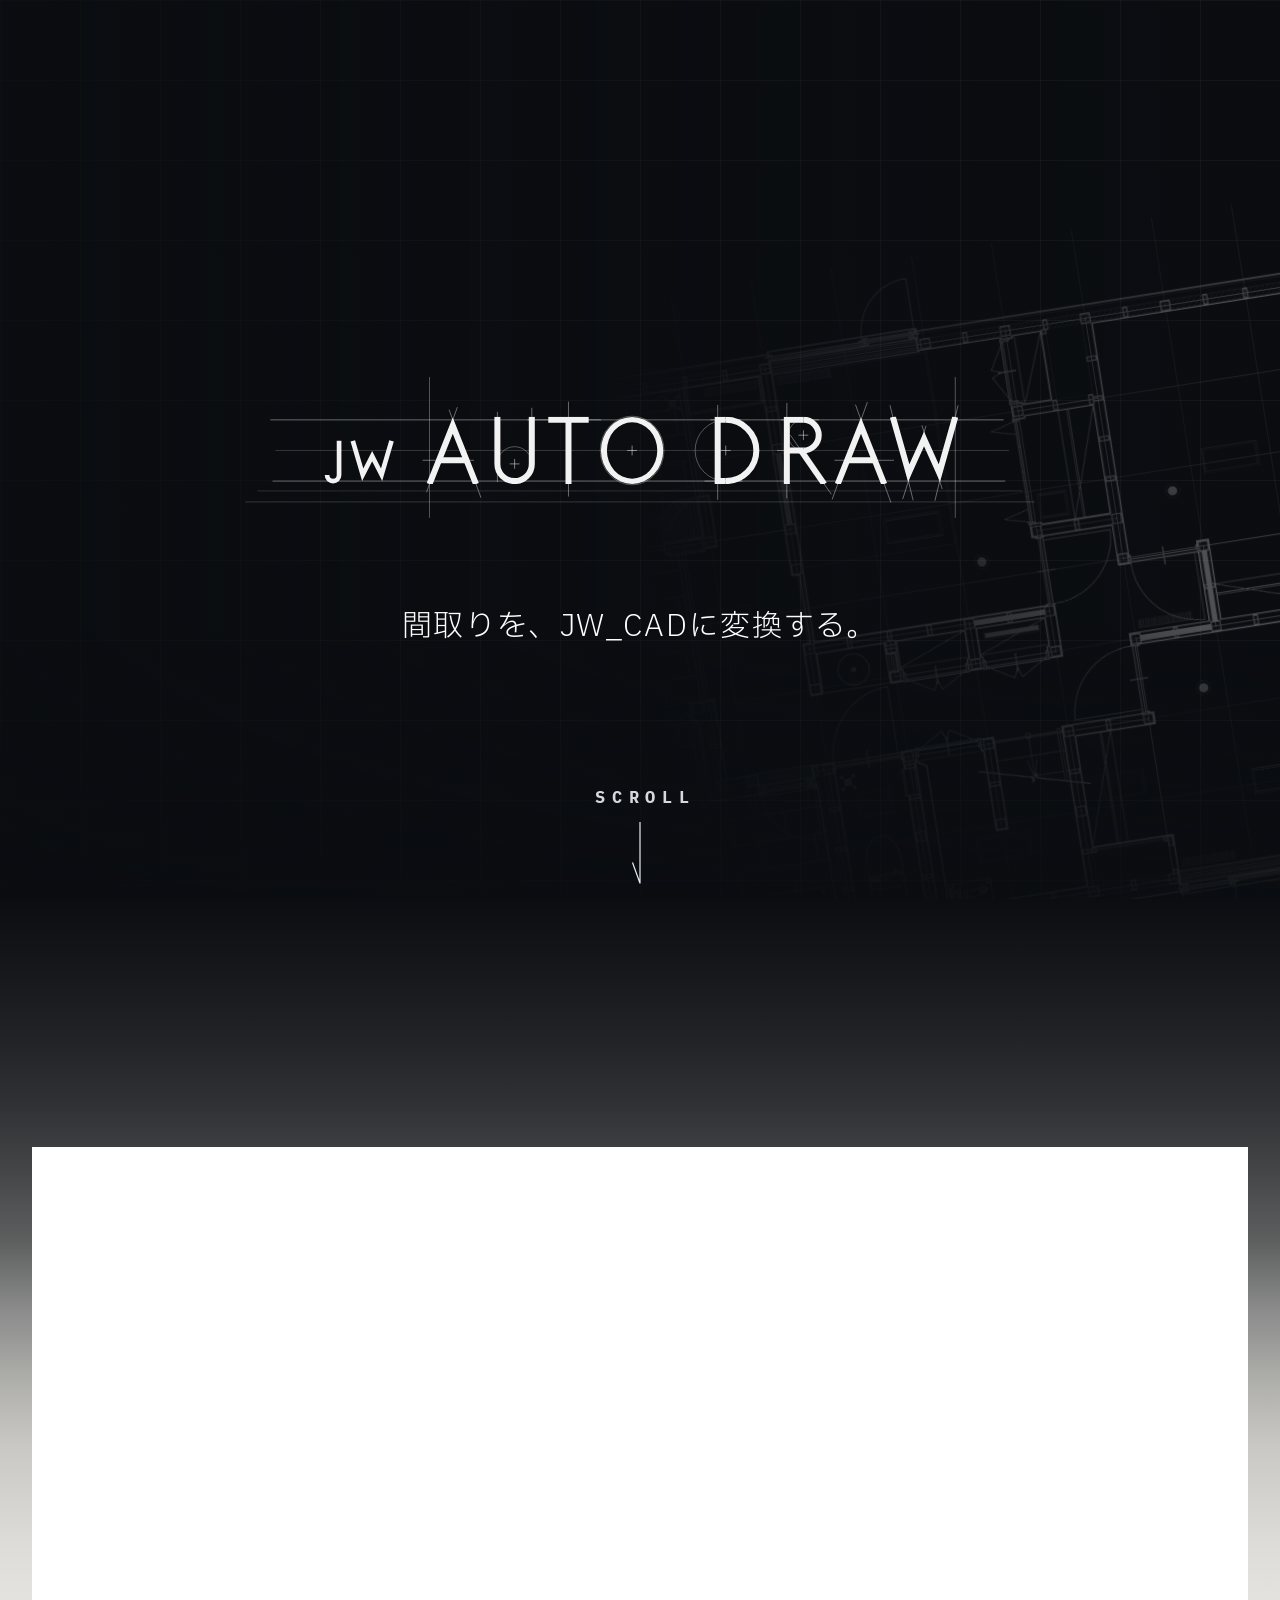
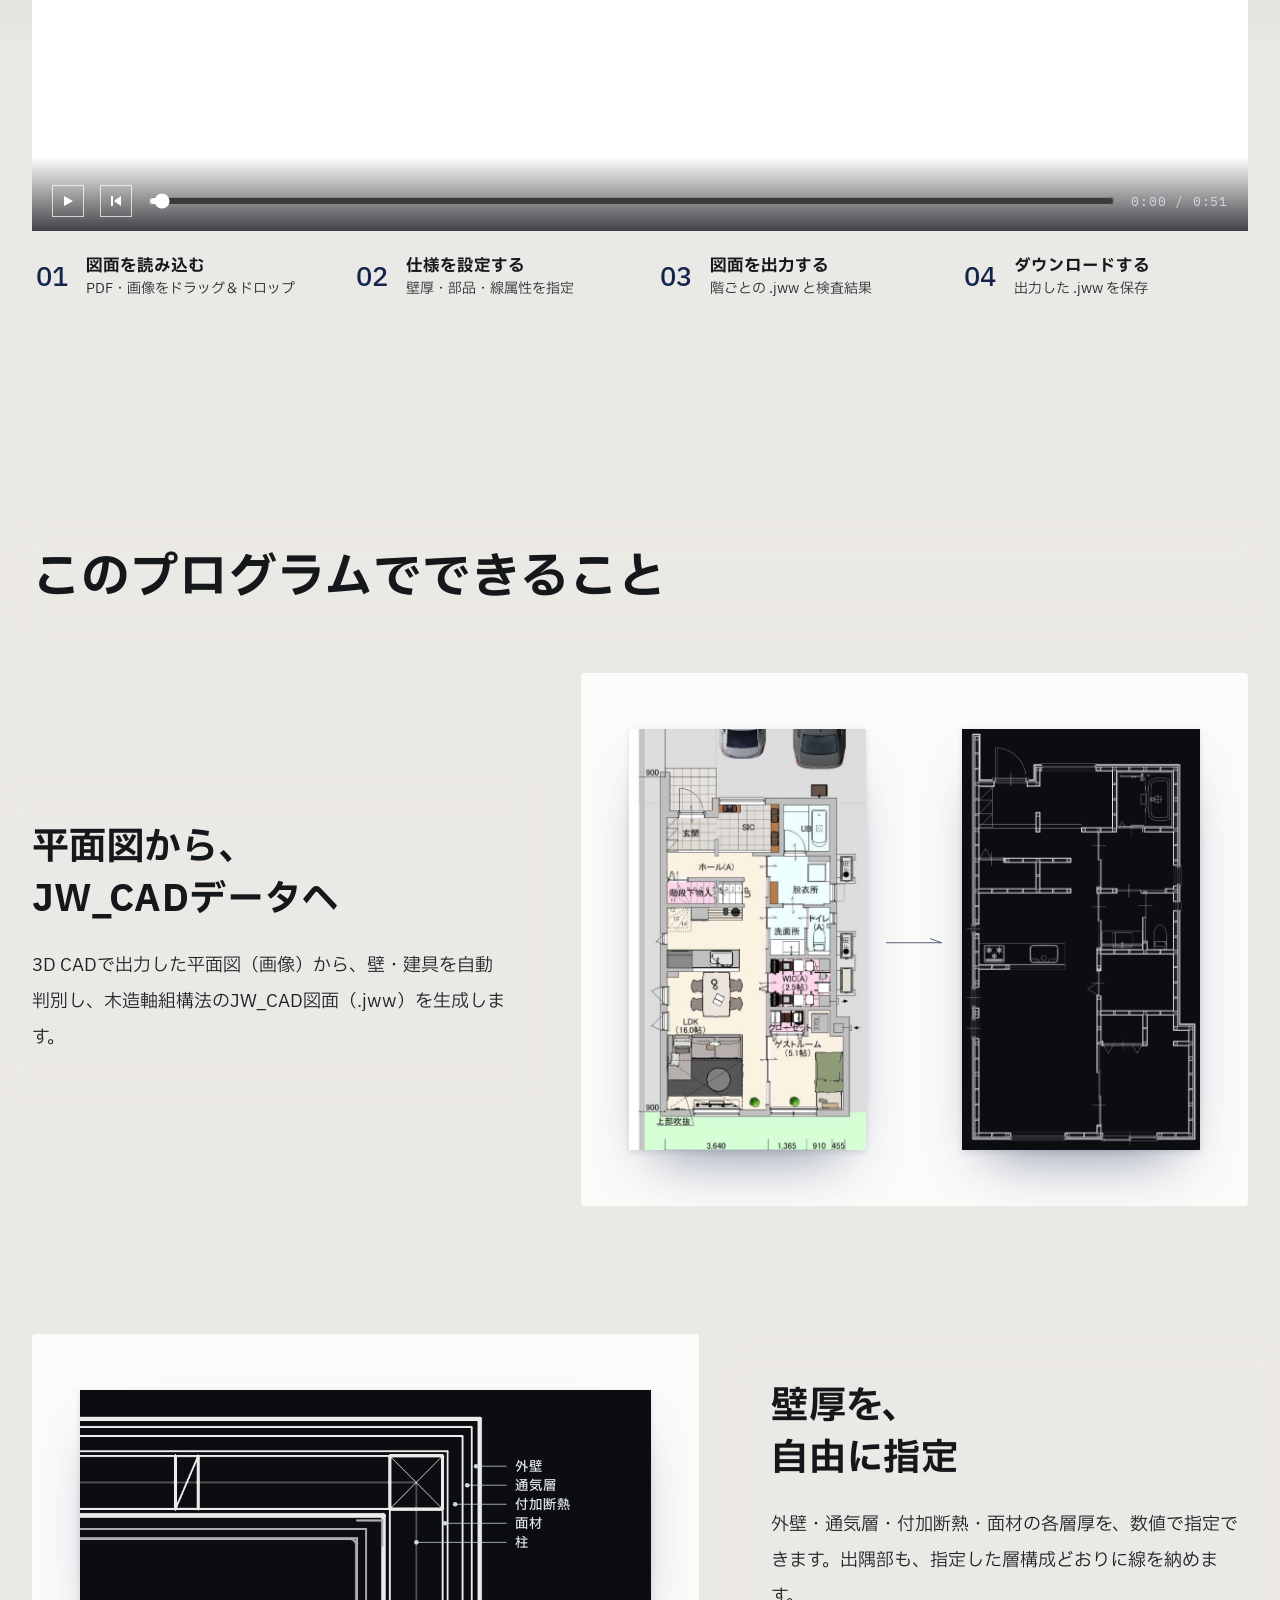
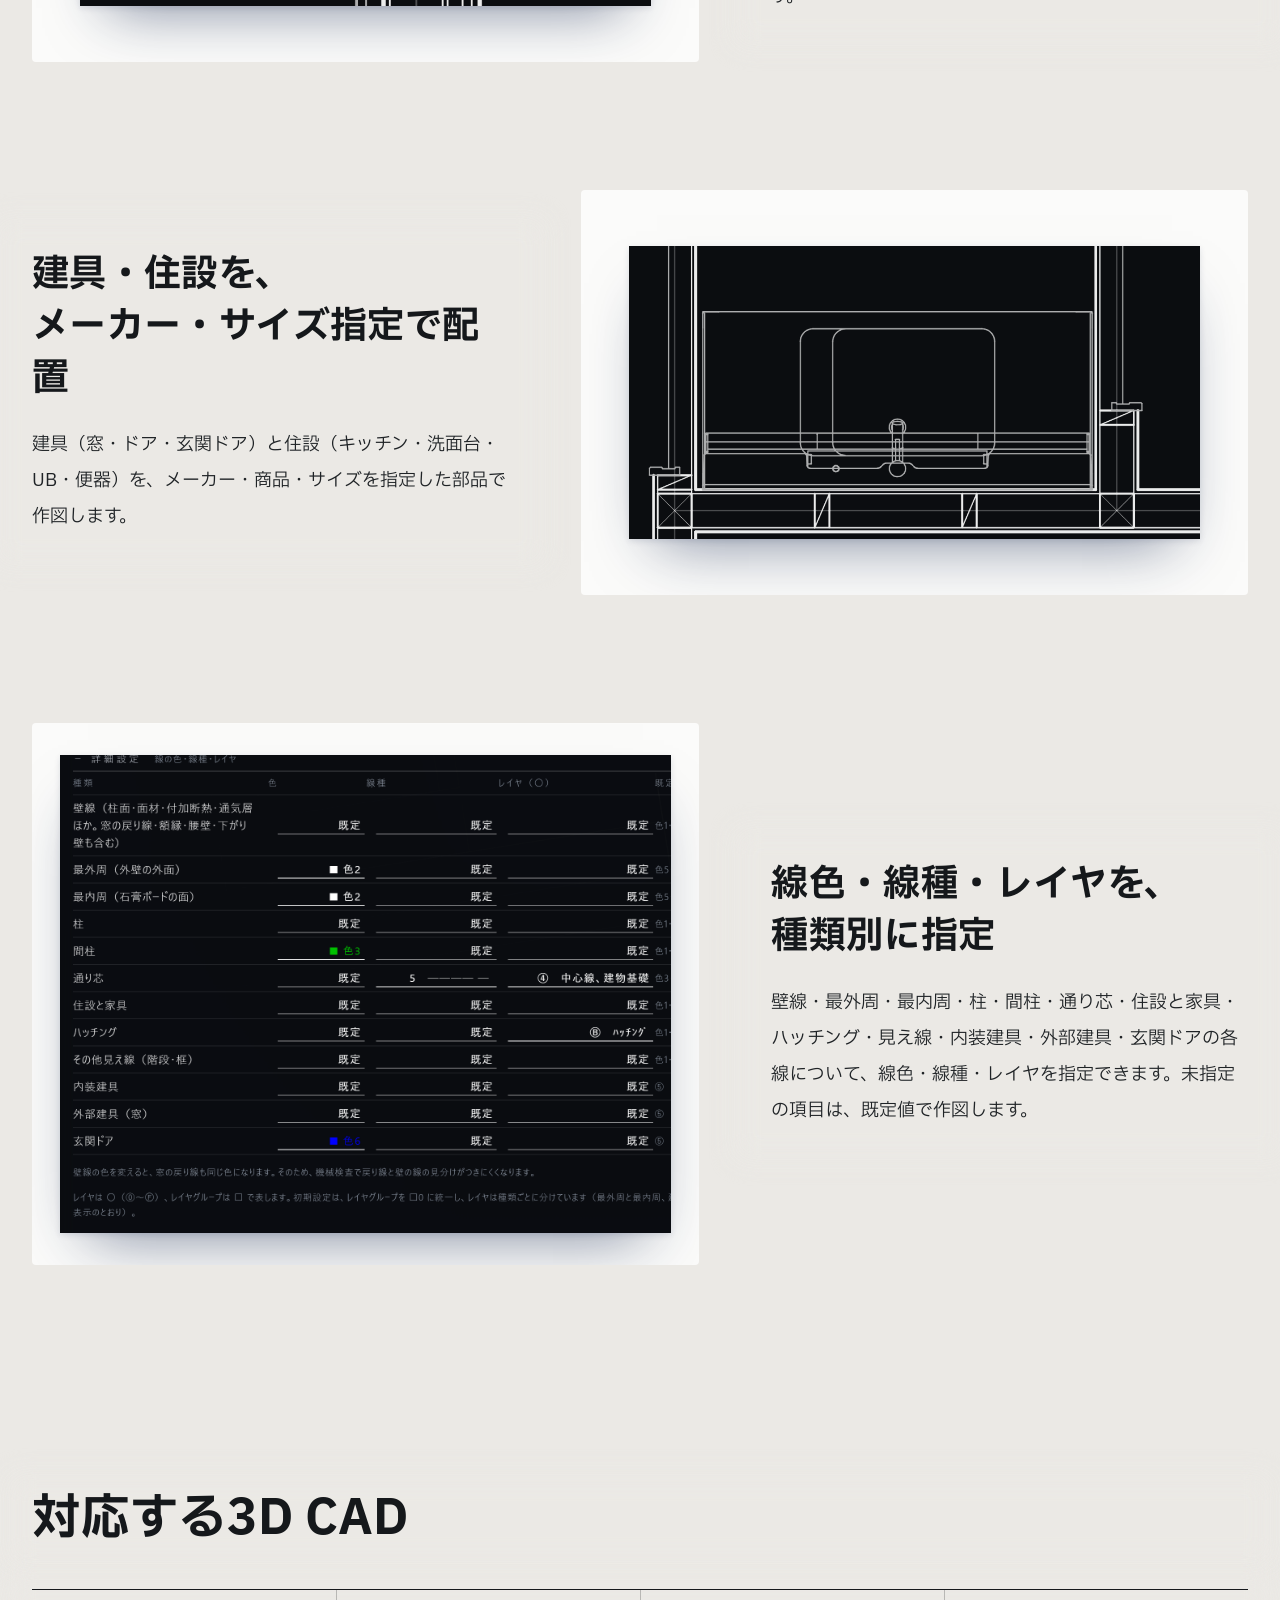
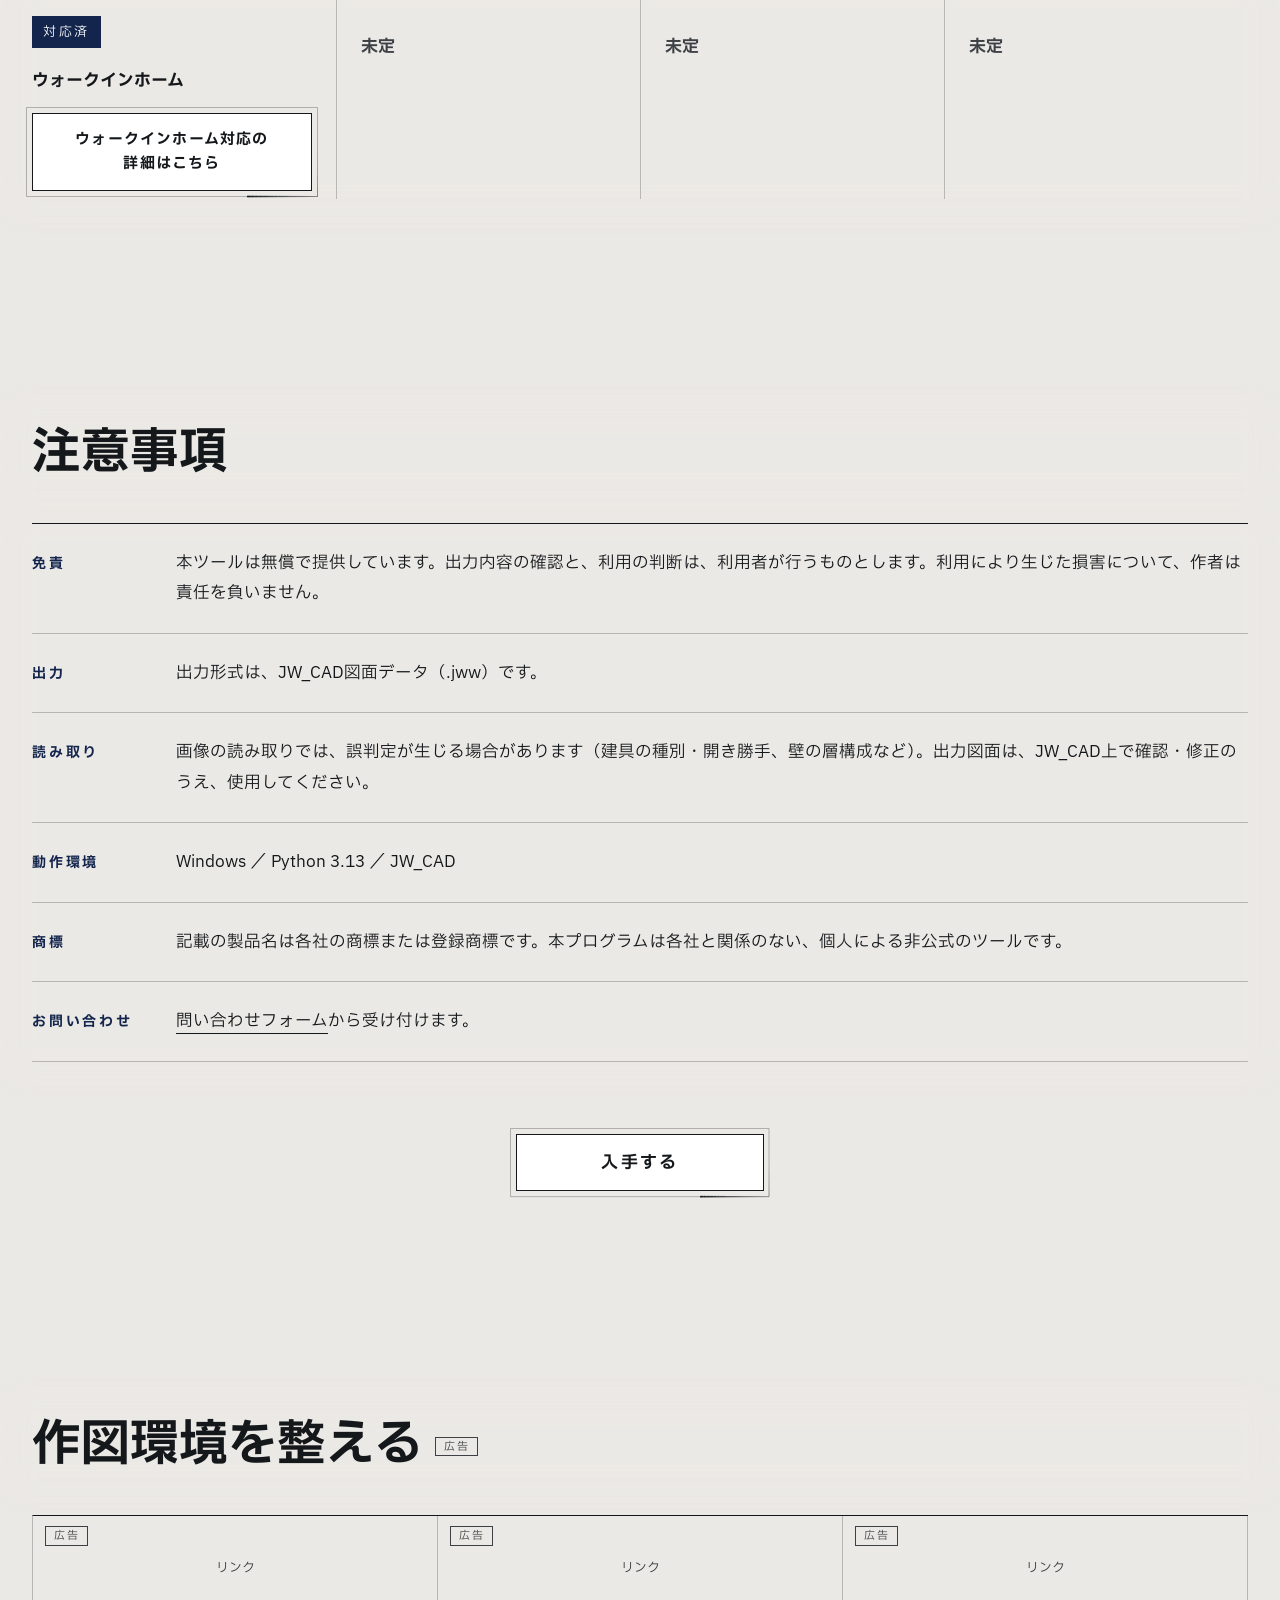
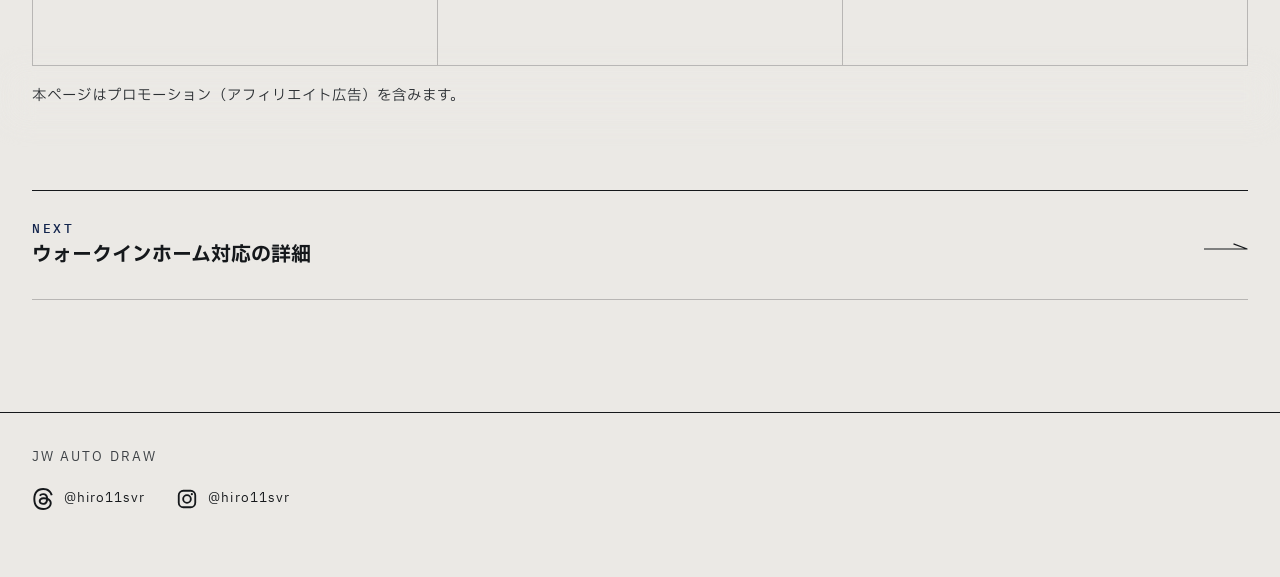
==== commit 27d593f2: "Enlarge affiliate cards to size M with tighter padding; add AdSense code to all pages" ====
--- a/index.html
+++ b/index.html
@@ -134,7 +134,7 @@
 
 /* 広告 */
 .adgrid { display:grid; grid-template-columns:repeat(3,minmax(0,1fr)); margin-top:var(--head); border-top:1px solid var(--ink); border-left:1px solid var(--ln); }
-.adbox { position:relative; min-height:150px; border-right:1px solid var(--ln); border-bottom:1px solid var(--ln); padding:40px 20px 20px; }
+.adbox { position:relative; min-height:150px; border-right:1px solid var(--ln); border-bottom:1px solid var(--ln); padding:40px 10px 14px; }
 .adbox .adtag { position:absolute; left:12px; top:10px; margin:0; }
 .adin { min-height:80px; display:flex; align-items:flex-start; justify-content:center; color:var(--mu); font-size:13px; }
 .adbox { display:flex; flex-direction:column; }
@@ -194,6 +194,8 @@
 <script>try{ if("scrollRestoration" in history) history.scrollRestoration="manual"; }catch(e){} window.addEventListener("load",function(){ if(!location.hash) window.scrollTo(0,0); });</script>
 <script data-goatcounter="https://subaru-124.goatcounter.com/count"
         async src="//gc.zgo.at/count.js"></script>
+<script async src="https://pagead2.googlesyndication.com/pagead/js/adsbygoogle.js?client=ca-pub-6180976013091502"
+     crossorigin="anonymous"></script>
 </head>
 <body class="home">
 <header class="sitehdr" id="sitehdr"></header>
@@ -310,7 +312,7 @@
 c.getElementById(a)||(d=c.createElement(f),d.src=g,
 d.id=a,e=c.getElementsByTagName("body")[0],e.appendChild(d))})
 (window,document,"script","//dn.msmstatic.com/site/cardlink/bundle.js?20220329","msmaflink");
-msmaflink({"n":"やさしく学ぶ Jw_cad 8《デラックス版》","b":"","t":"","d":"https:\/\/thumbnail.image.rakuten.co.jp","c_p":"\/@0_mall\/book\/cabinet\/2272","p":["\/9784767832272_1_3.jpg","\/9784767832272_2.jpg","\/9784767832272_3.jpg"],"u":{"u":"https:\/\/item.rakuten.co.jp\/book\/17700134\/","t":"rakuten","r_v":""},"v":"2.1","b_l":[{"id":1,"u_tx":"楽天市場で見る","u_bc":"#f76956","u_url":"https:\/\/item.rakuten.co.jp\/book\/17700134\/","a_id":5914011,"p_id":54,"pl_id":27059,"pc_id":54,"s_n":"rakuten","u_so":1}],"eid":"OgVqG","s":"s"});
+msmaflink({"n":"やさしく学ぶ Jw_cad 8《デラックス版》","b":"","t":"","d":"https:\/\/thumbnail.image.rakuten.co.jp","c_p":"\/@0_mall\/book\/cabinet\/2272","p":["\/9784767832272_1_3.jpg","\/9784767832272_2.jpg","\/9784767832272_3.jpg"],"u":{"u":"https:\/\/item.rakuten.co.jp\/book\/17700134\/","t":"rakuten","r_v":""},"v":"2.1","b_l":[{"id":1,"u_tx":"楽天市場で見る","u_bc":"#f76956","u_url":"https:\/\/item.rakuten.co.jp\/book\/17700134\/","a_id":5914011,"p_id":54,"pl_id":27059,"pc_id":54,"s_n":"rakuten","u_so":1}],"eid":"OgVqG","s":"m"});
 </script>
 <div id="msmaflink-OgVqG">リンク</div>
 <!-- MoshimoAffiliateEasyLink END --></div></div>
@@ -322,7 +324,7 @@
 c.getElementById(a)||(d=c.createElement(f),d.src=g,
 d.id=a,e=c.getElementsByTagName("body")[0],e.appendChild(d))})
 (window,document,"script","//dn.msmstatic.com/site/cardlink/bundle.js?20220329","msmaflink");
-msmaflink({"n":"iClever ワイヤレステンキー KP09","b":"","t":"","d":"https:\/\/thumbnail.image.rakuten.co.jp","c_p":"\/@0_mall\/kitcut-ps\/cabinet\/item\/153","p":["\/p-269613.jpg","\/p-269614.jpg","\/r-269612.jpg"],"u":{"u":"https:\/\/item.rakuten.co.jp\/kitcut-ps\/51661736741-1\/","t":"rakuten","r_v":""},"v":"2.1","b_l":[{"id":1,"u_tx":"楽天市場で見る","u_bc":"#f76956","u_url":"https:\/\/item.rakuten.co.jp\/kitcut-ps\/51661736741-1\/","a_id":5914011,"p_id":54,"pl_id":27059,"pc_id":54,"s_n":"rakuten","u_so":1}],"eid":"bZd1k","s":"s"});
+msmaflink({"n":"iClever ワイヤレステンキー KP09","b":"","t":"","d":"https:\/\/thumbnail.image.rakuten.co.jp","c_p":"\/@0_mall\/kitcut-ps\/cabinet\/item\/153","p":["\/p-269613.jpg","\/p-269614.jpg","\/r-269612.jpg"],"u":{"u":"https:\/\/item.rakuten.co.jp\/kitcut-ps\/51661736741-1\/","t":"rakuten","r_v":""},"v":"2.1","b_l":[{"id":1,"u_tx":"楽天市場で見る","u_bc":"#f76956","u_url":"https:\/\/item.rakuten.co.jp\/kitcut-ps\/51661736741-1\/","a_id":5914011,"p_id":54,"pl_id":27059,"pc_id":54,"s_n":"rakuten","u_so":1}],"eid":"bZd1k","s":"m"});
 </script>
 <div id="msmaflink-bZd1k">リンク</div>
 <!-- MoshimoAffiliateEasyLink END --></div></div>
@@ -334,7 +336,7 @@
 c.getElementById(a)||(d=c.createElement(f),d.src=g,
 d.id=a,e=c.getElementsByTagName("body")[0],e.appendChild(d))})
 (window,document,"script","//dn.msmstatic.com/site/cardlink/bundle.js?20220329","msmaflink");
-msmaflink({"n":"グリーンハウス モニターアーム GH-AMDX1-BK","b":"","t":"","d":"https:\/\/thumbnail.image.rakuten.co.jp","c_p":"\/@0_mall\/sproutsllc\/cabinet\/n20260803133805","p":["\/b0g34jt9gq-1.jpg","\/b0g34jt9gq-2.jpg","\/b0g34jt9gq-3.jpg"],"u":{"u":"https:\/\/item.rakuten.co.jp\/sproutsllc\/s-b0g34jt9gq-20260803\/","t":"rakuten","r_v":""},"v":"2.1","b_l":[{"id":1,"u_tx":"楽天市場で見る","u_bc":"#f76956","u_url":"https:\/\/item.rakuten.co.jp\/sproutsllc\/s-b0g34jt9gq-20260803\/","a_id":5914011,"p_id":54,"pl_id":27059,"pc_id":54,"s_n":"rakuten","u_so":1}],"eid":"UDO0k","s":"s"});
+msmaflink({"n":"グリーンハウス モニターアーム GH-AMDX1-BK","b":"","t":"","d":"https:\/\/thumbnail.image.rakuten.co.jp","c_p":"\/@0_mall\/sproutsllc\/cabinet\/n20260803133805","p":["\/b0g34jt9gq-1.jpg","\/b0g34jt9gq-2.jpg","\/b0g34jt9gq-3.jpg"],"u":{"u":"https:\/\/item.rakuten.co.jp\/sproutsllc\/s-b0g34jt9gq-20260803\/","t":"rakuten","r_v":""},"v":"2.1","b_l":[{"id":1,"u_tx":"楽天市場で見る","u_bc":"#f76956","u_url":"https:\/\/item.rakuten.co.jp\/sproutsllc\/s-b0g34jt9gq-20260803\/","a_id":5914011,"p_id":54,"pl_id":27059,"pc_id":54,"s_n":"rakuten","u_so":1}],"eid":"UDO0k","s":"m"});
 </script>
 <div id="msmaflink-UDO0k">リンク</div>
 <!-- MoshimoAffiliateEasyLink END --></div></div>
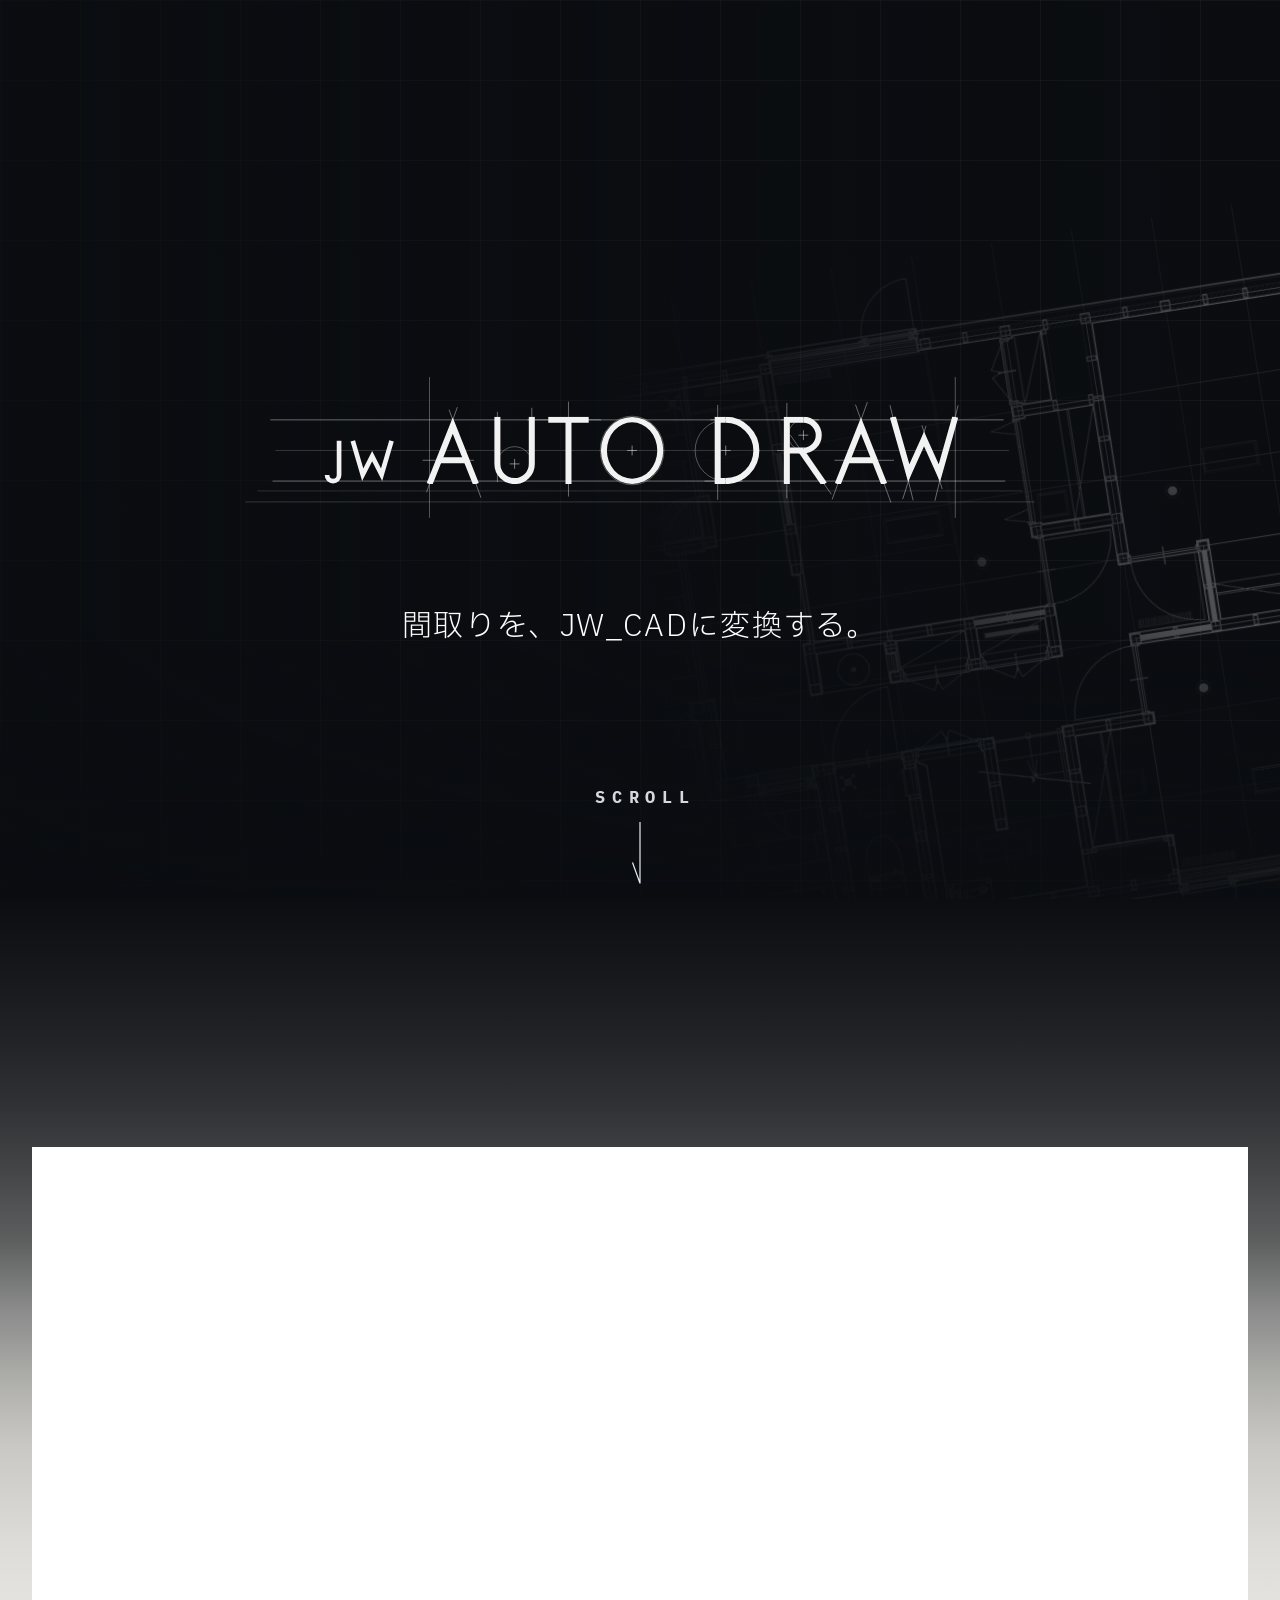
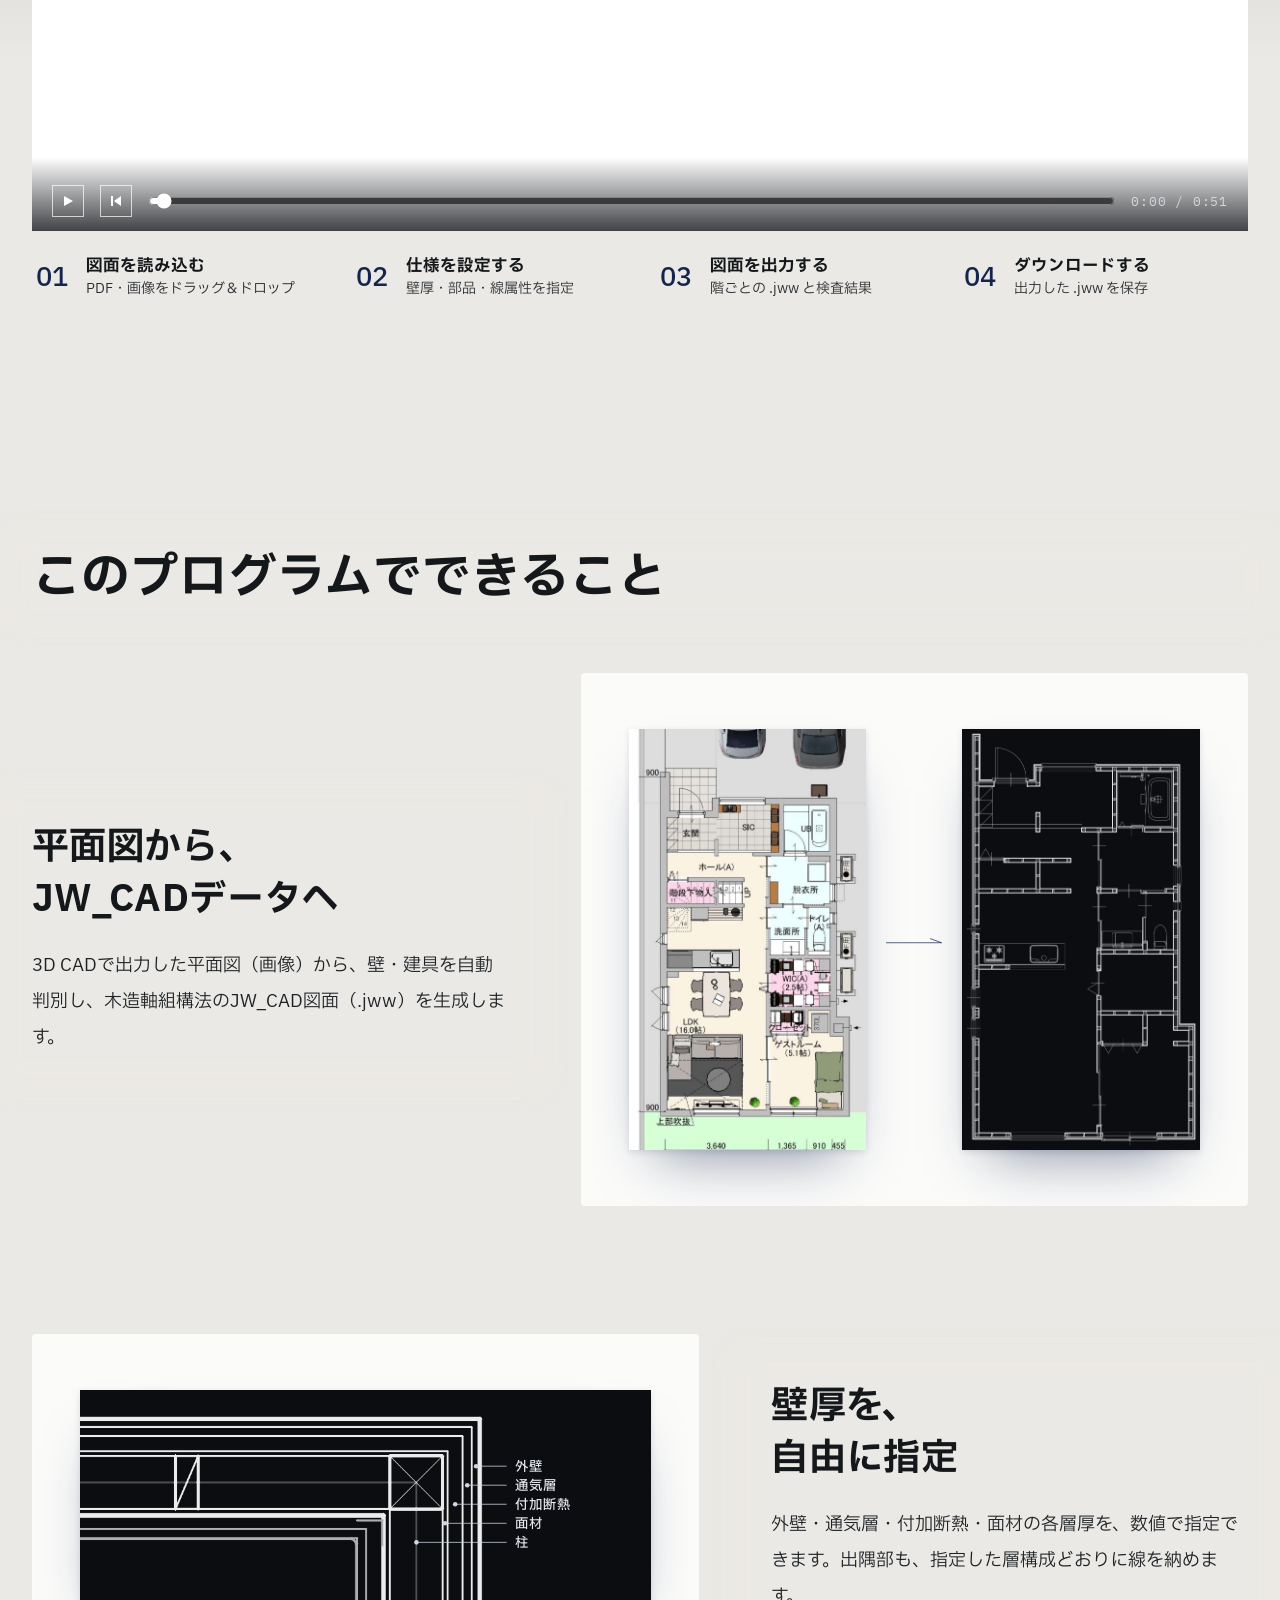
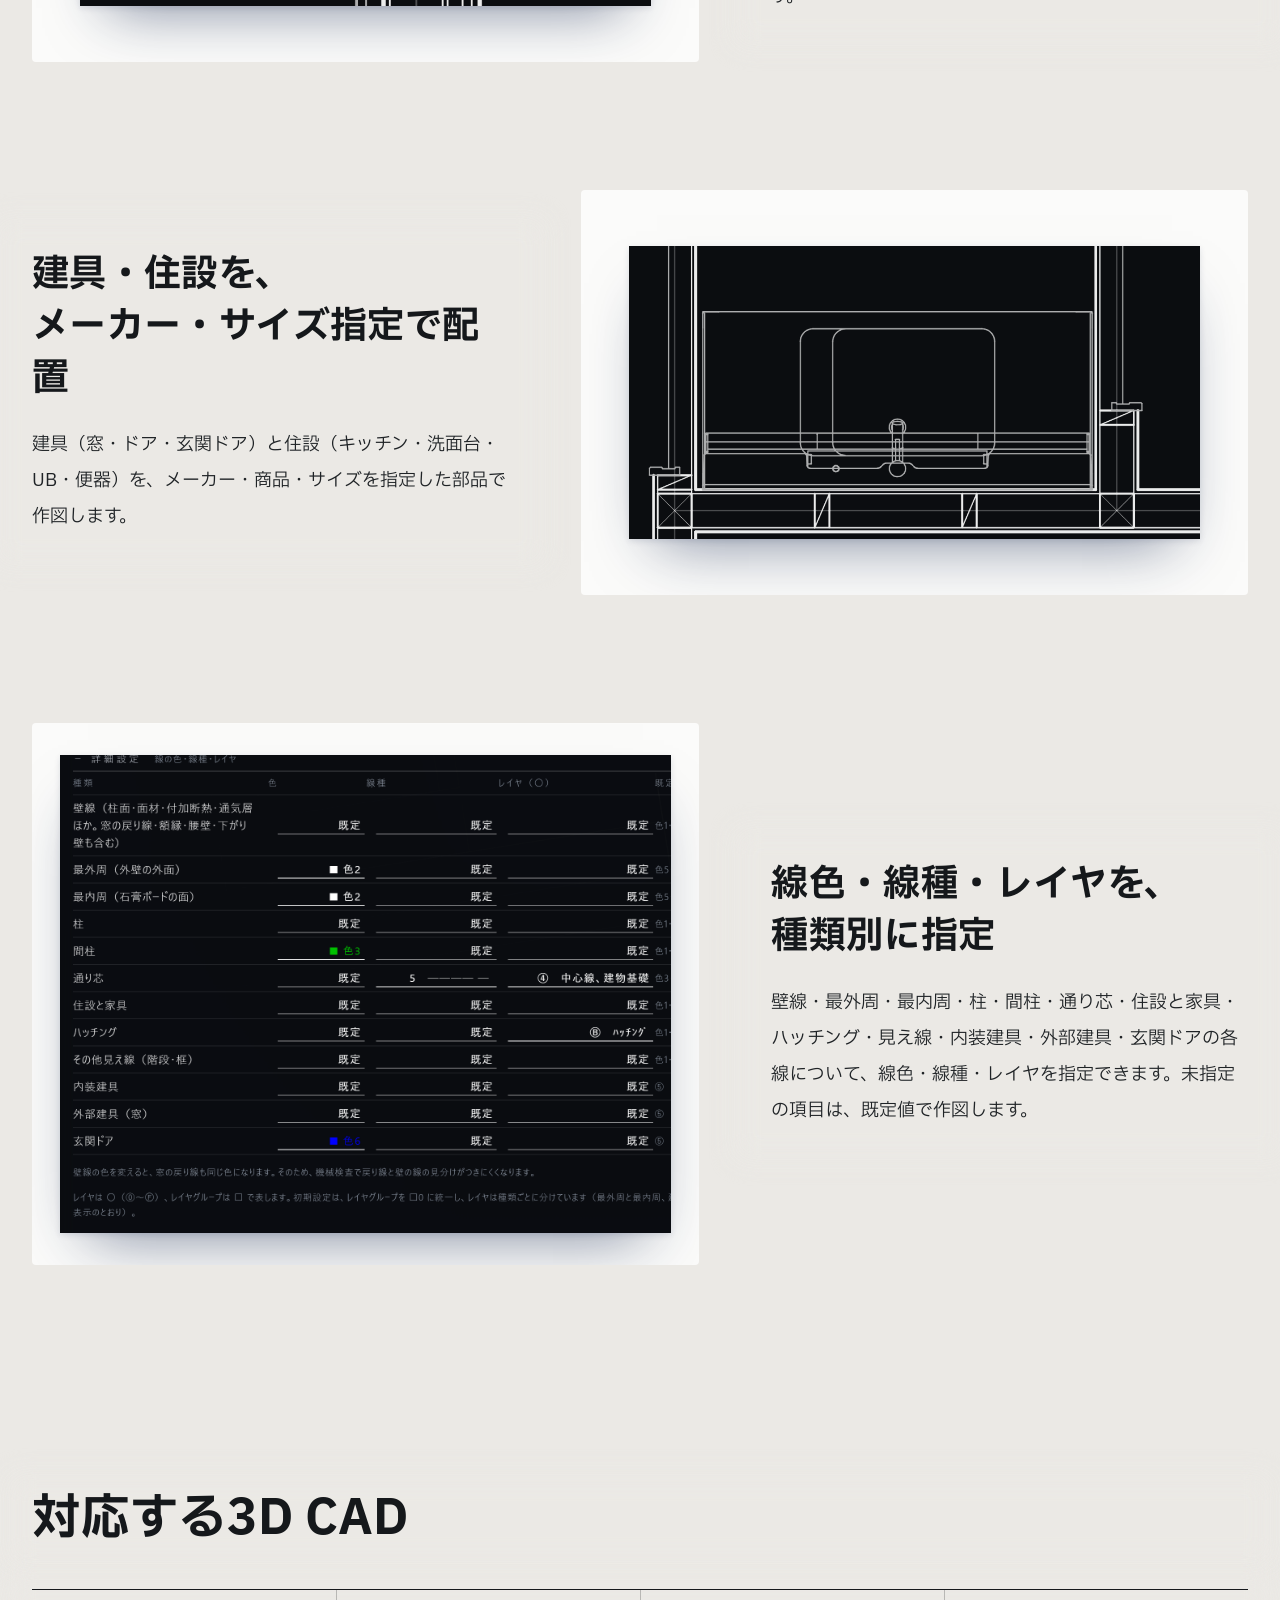
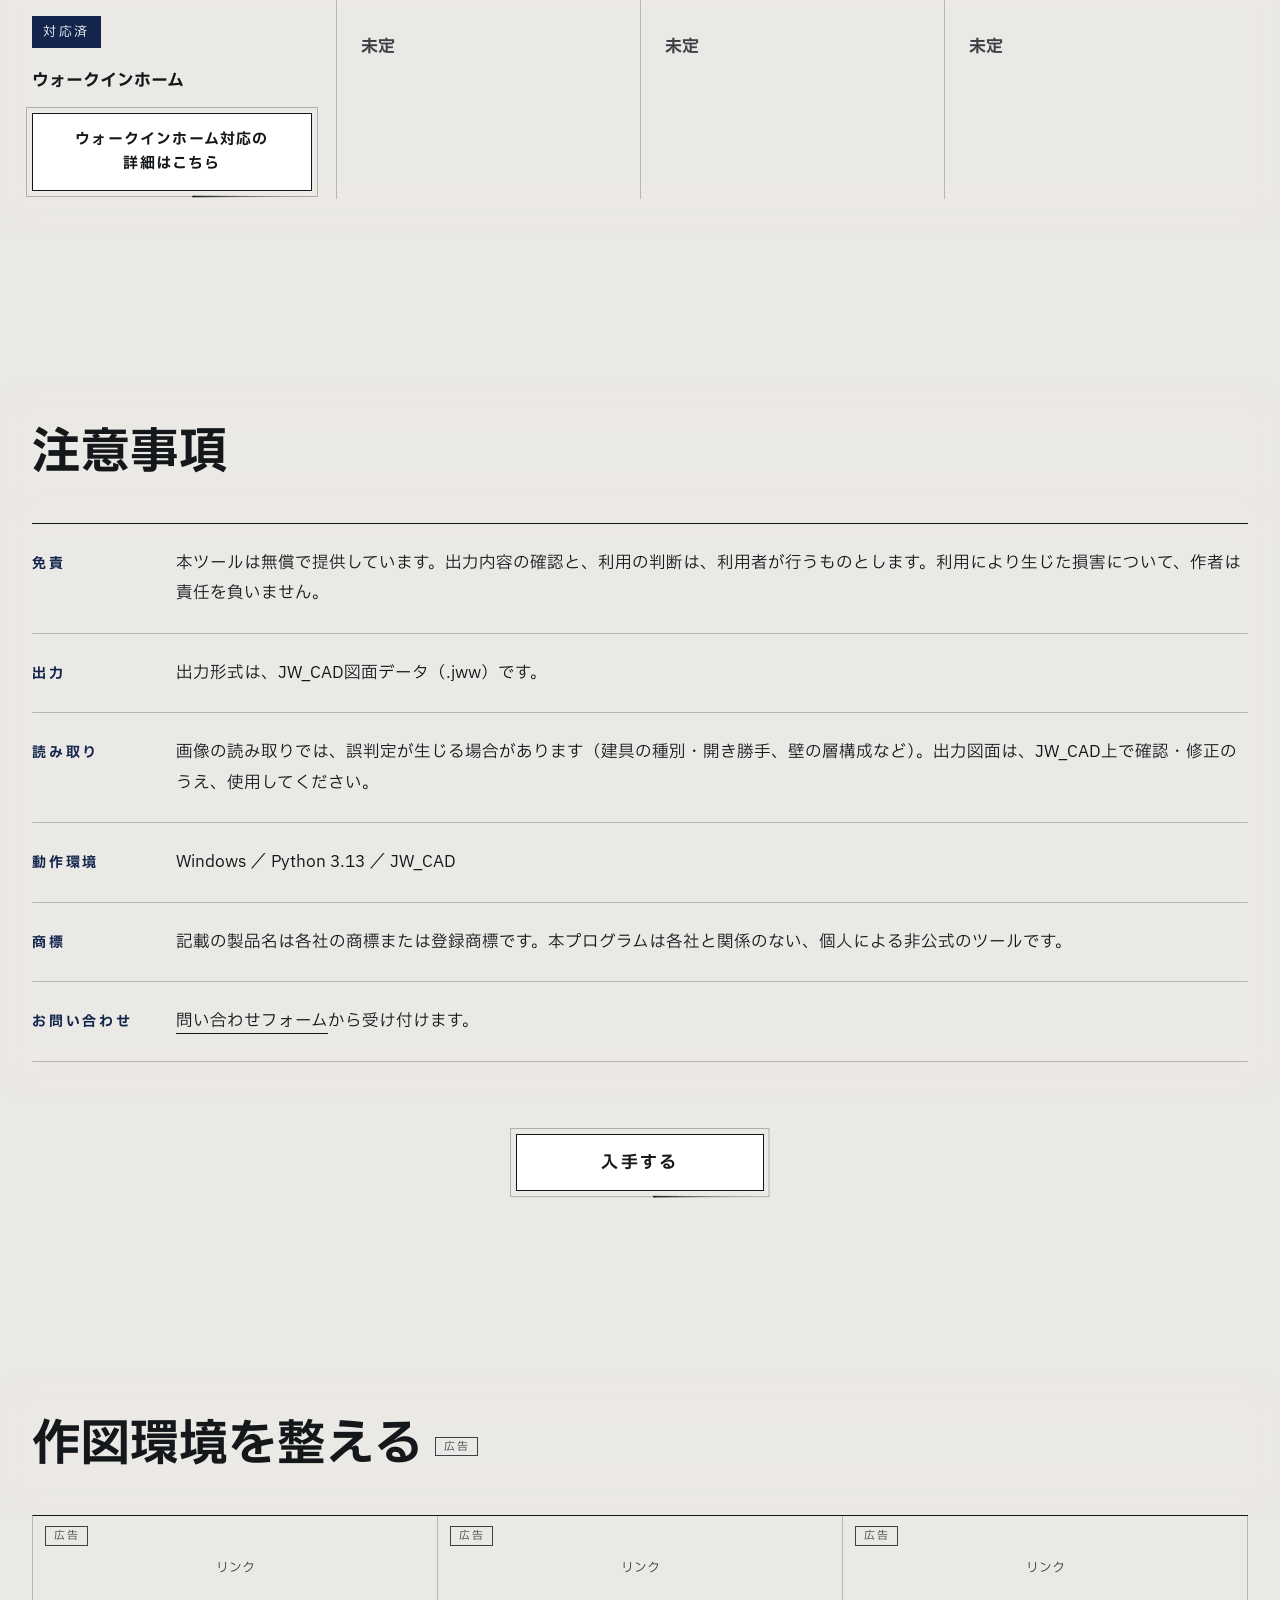
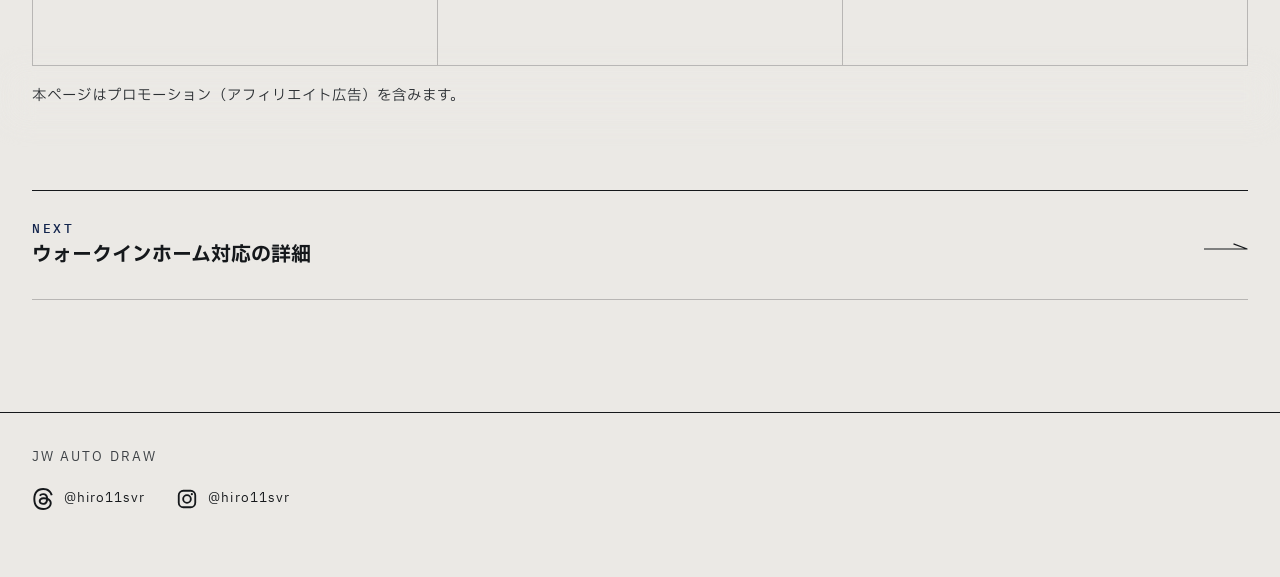
==== commit 68cdb64a: "Revert affiliate card size to S (M overflowed the columns)" ====
--- a/index.html
+++ b/index.html
@@ -312,7 +312,7 @@
 c.getElementById(a)||(d=c.createElement(f),d.src=g,
 d.id=a,e=c.getElementsByTagName("body")[0],e.appendChild(d))})
 (window,document,"script","//dn.msmstatic.com/site/cardlink/bundle.js?20220329","msmaflink");
-msmaflink({"n":"やさしく学ぶ Jw_cad 8《デラックス版》","b":"","t":"","d":"https:\/\/thumbnail.image.rakuten.co.jp","c_p":"\/@0_mall\/book\/cabinet\/2272","p":["\/9784767832272_1_3.jpg","\/9784767832272_2.jpg","\/9784767832272_3.jpg"],"u":{"u":"https:\/\/item.rakuten.co.jp\/book\/17700134\/","t":"rakuten","r_v":""},"v":"2.1","b_l":[{"id":1,"u_tx":"楽天市場で見る","u_bc":"#f76956","u_url":"https:\/\/item.rakuten.co.jp\/book\/17700134\/","a_id":5914011,"p_id":54,"pl_id":27059,"pc_id":54,"s_n":"rakuten","u_so":1}],"eid":"OgVqG","s":"m"});
+msmaflink({"n":"やさしく学ぶ Jw_cad 8《デラックス版》","b":"","t":"","d":"https:\/\/thumbnail.image.rakuten.co.jp","c_p":"\/@0_mall\/book\/cabinet\/2272","p":["\/9784767832272_1_3.jpg","\/9784767832272_2.jpg","\/9784767832272_3.jpg"],"u":{"u":"https:\/\/item.rakuten.co.jp\/book\/17700134\/","t":"rakuten","r_v":""},"v":"2.1","b_l":[{"id":1,"u_tx":"楽天市場で見る","u_bc":"#f76956","u_url":"https:\/\/item.rakuten.co.jp\/book\/17700134\/","a_id":5914011,"p_id":54,"pl_id":27059,"pc_id":54,"s_n":"rakuten","u_so":1}],"eid":"OgVqG","s":"s"});
 </script>
 <div id="msmaflink-OgVqG">リンク</div>
 <!-- MoshimoAffiliateEasyLink END --></div></div>
@@ -324,7 +324,7 @@
 c.getElementById(a)||(d=c.createElement(f),d.src=g,
 d.id=a,e=c.getElementsByTagName("body")[0],e.appendChild(d))})
 (window,document,"script","//dn.msmstatic.com/site/cardlink/bundle.js?20220329","msmaflink");
-msmaflink({"n":"iClever ワイヤレステンキー KP09","b":"","t":"","d":"https:\/\/thumbnail.image.rakuten.co.jp","c_p":"\/@0_mall\/kitcut-ps\/cabinet\/item\/153","p":["\/p-269613.jpg","\/p-269614.jpg","\/r-269612.jpg"],"u":{"u":"https:\/\/item.rakuten.co.jp\/kitcut-ps\/51661736741-1\/","t":"rakuten","r_v":""},"v":"2.1","b_l":[{"id":1,"u_tx":"楽天市場で見る","u_bc":"#f76956","u_url":"https:\/\/item.rakuten.co.jp\/kitcut-ps\/51661736741-1\/","a_id":5914011,"p_id":54,"pl_id":27059,"pc_id":54,"s_n":"rakuten","u_so":1}],"eid":"bZd1k","s":"m"});
+msmaflink({"n":"iClever ワイヤレステンキー KP09","b":"","t":"","d":"https:\/\/thumbnail.image.rakuten.co.jp","c_p":"\/@0_mall\/kitcut-ps\/cabinet\/item\/153","p":["\/p-269613.jpg","\/p-269614.jpg","\/r-269612.jpg"],"u":{"u":"https:\/\/item.rakuten.co.jp\/kitcut-ps\/51661736741-1\/","t":"rakuten","r_v":""},"v":"2.1","b_l":[{"id":1,"u_tx":"楽天市場で見る","u_bc":"#f76956","u_url":"https:\/\/item.rakuten.co.jp\/kitcut-ps\/51661736741-1\/","a_id":5914011,"p_id":54,"pl_id":27059,"pc_id":54,"s_n":"rakuten","u_so":1}],"eid":"bZd1k","s":"s"});
 </script>
 <div id="msmaflink-bZd1k">リンク</div>
 <!-- MoshimoAffiliateEasyLink END --></div></div>
@@ -336,7 +336,7 @@
 c.getElementById(a)||(d=c.createElement(f),d.src=g,
 d.id=a,e=c.getElementsByTagName("body")[0],e.appendChild(d))})
 (window,document,"script","//dn.msmstatic.com/site/cardlink/bundle.js?20220329","msmaflink");
-msmaflink({"n":"グリーンハウス モニターアーム GH-AMDX1-BK","b":"","t":"","d":"https:\/\/thumbnail.image.rakuten.co.jp","c_p":"\/@0_mall\/sproutsllc\/cabinet\/n20260803133805","p":["\/b0g34jt9gq-1.jpg","\/b0g34jt9gq-2.jpg","\/b0g34jt9gq-3.jpg"],"u":{"u":"https:\/\/item.rakuten.co.jp\/sproutsllc\/s-b0g34jt9gq-20260803\/","t":"rakuten","r_v":""},"v":"2.1","b_l":[{"id":1,"u_tx":"楽天市場で見る","u_bc":"#f76956","u_url":"https:\/\/item.rakuten.co.jp\/sproutsllc\/s-b0g34jt9gq-20260803\/","a_id":5914011,"p_id":54,"pl_id":27059,"pc_id":54,"s_n":"rakuten","u_so":1}],"eid":"UDO0k","s":"m"});
+msmaflink({"n":"グリーンハウス モニターアーム GH-AMDX1-BK","b":"","t":"","d":"https:\/\/thumbnail.image.rakuten.co.jp","c_p":"\/@0_mall\/sproutsllc\/cabinet\/n20260803133805","p":["\/b0g34jt9gq-1.jpg","\/b0g34jt9gq-2.jpg","\/b0g34jt9gq-3.jpg"],"u":{"u":"https:\/\/item.rakuten.co.jp\/sproutsllc\/s-b0g34jt9gq-20260803\/","t":"rakuten","r_v":""},"v":"2.1","b_l":[{"id":1,"u_tx":"楽天市場で見る","u_bc":"#f76956","u_url":"https:\/\/item.rakuten.co.jp\/sproutsllc\/s-b0g34jt9gq-20260803\/","a_id":5914011,"p_id":54,"pl_id":27059,"pc_id":54,"s_n":"rakuten","u_so":1}],"eid":"UDO0k","s":"s"});
 </script>
 <div id="msmaflink-UDO0k">リンク</div>
 <!-- MoshimoAffiliateEasyLink END --></div></div>
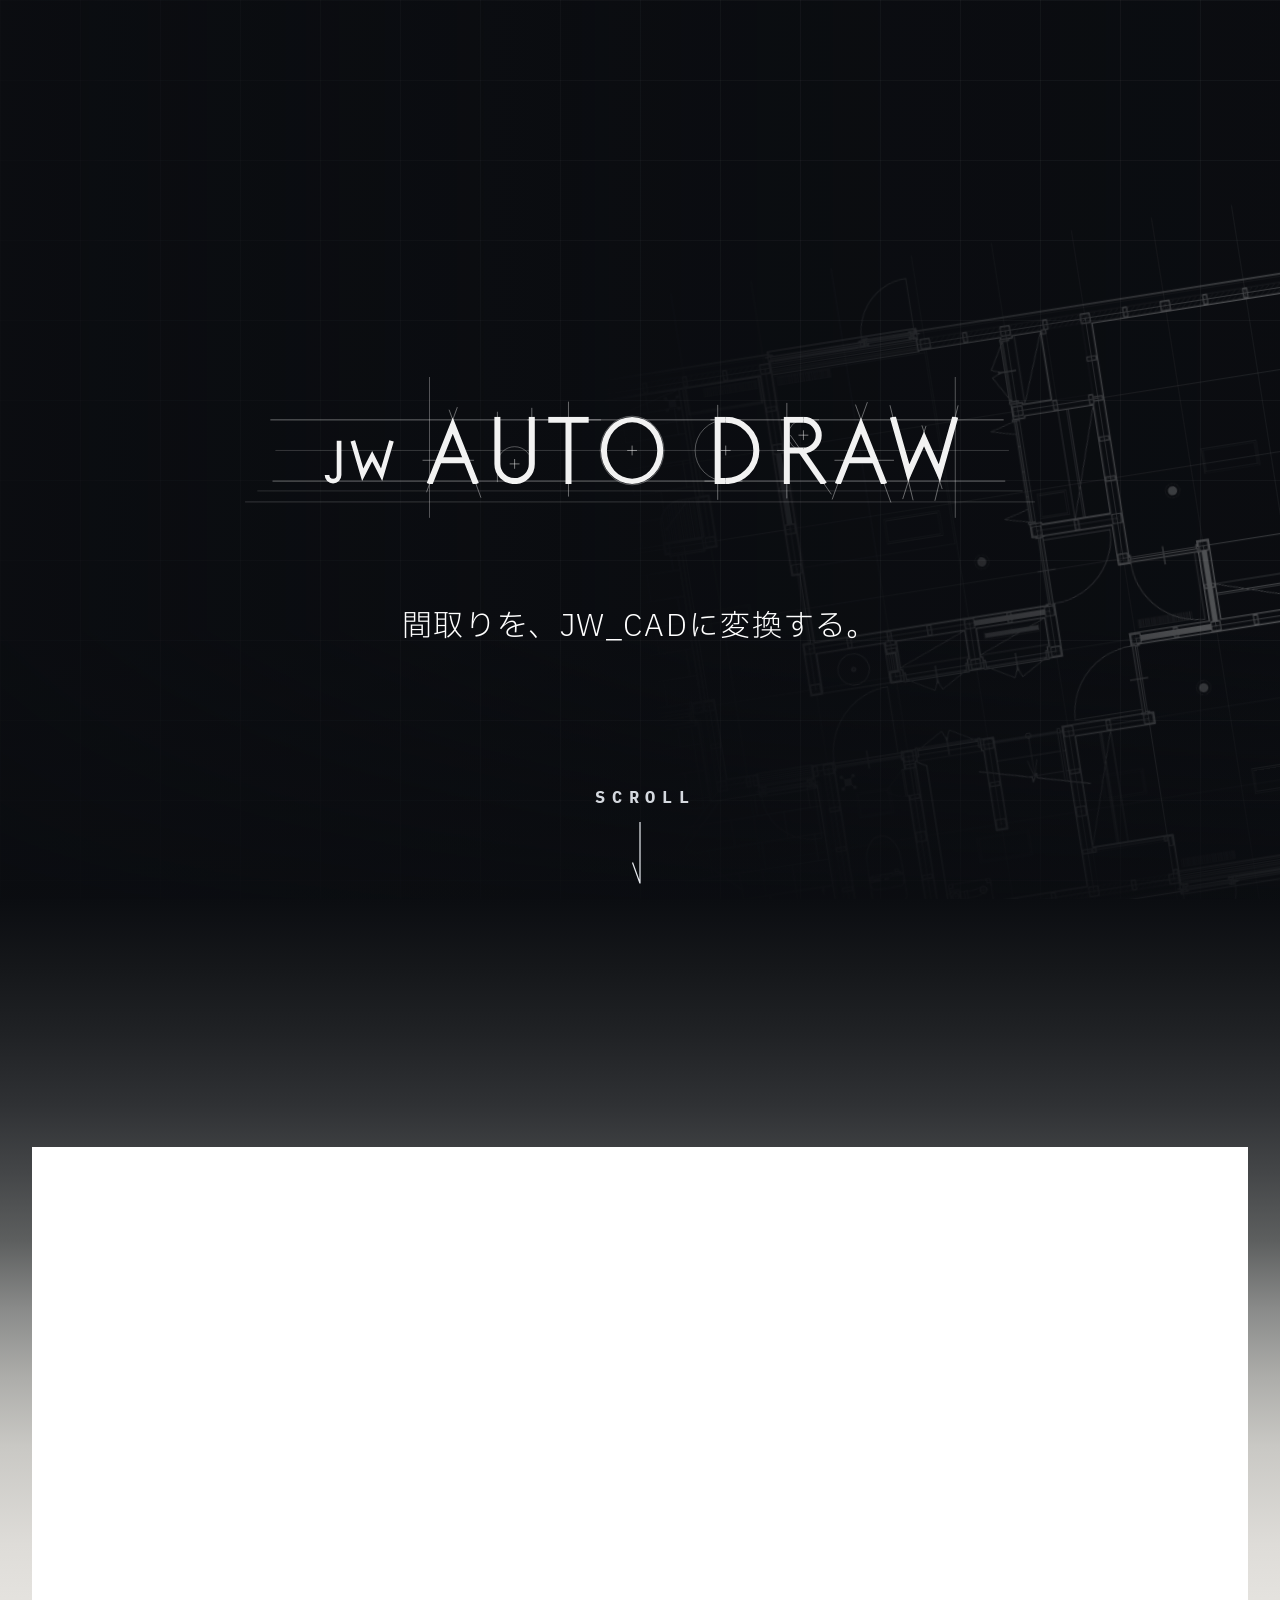
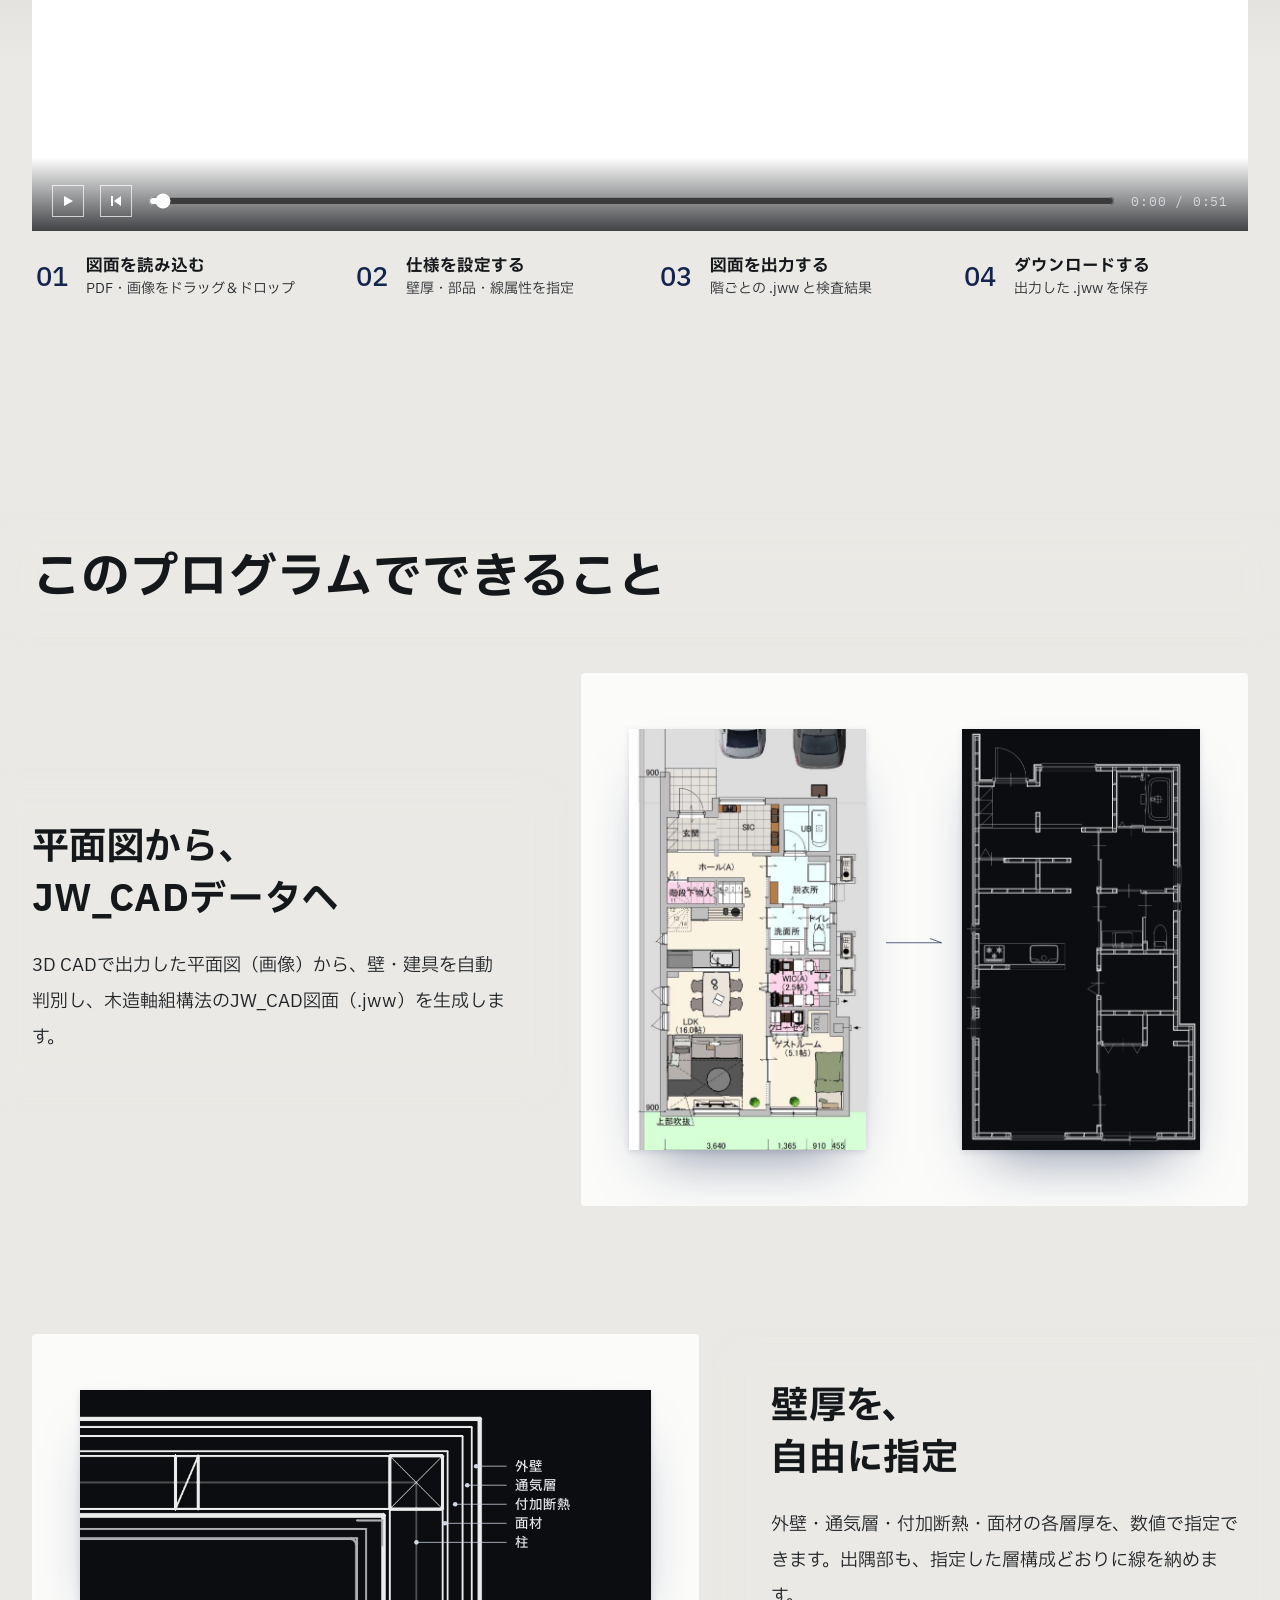
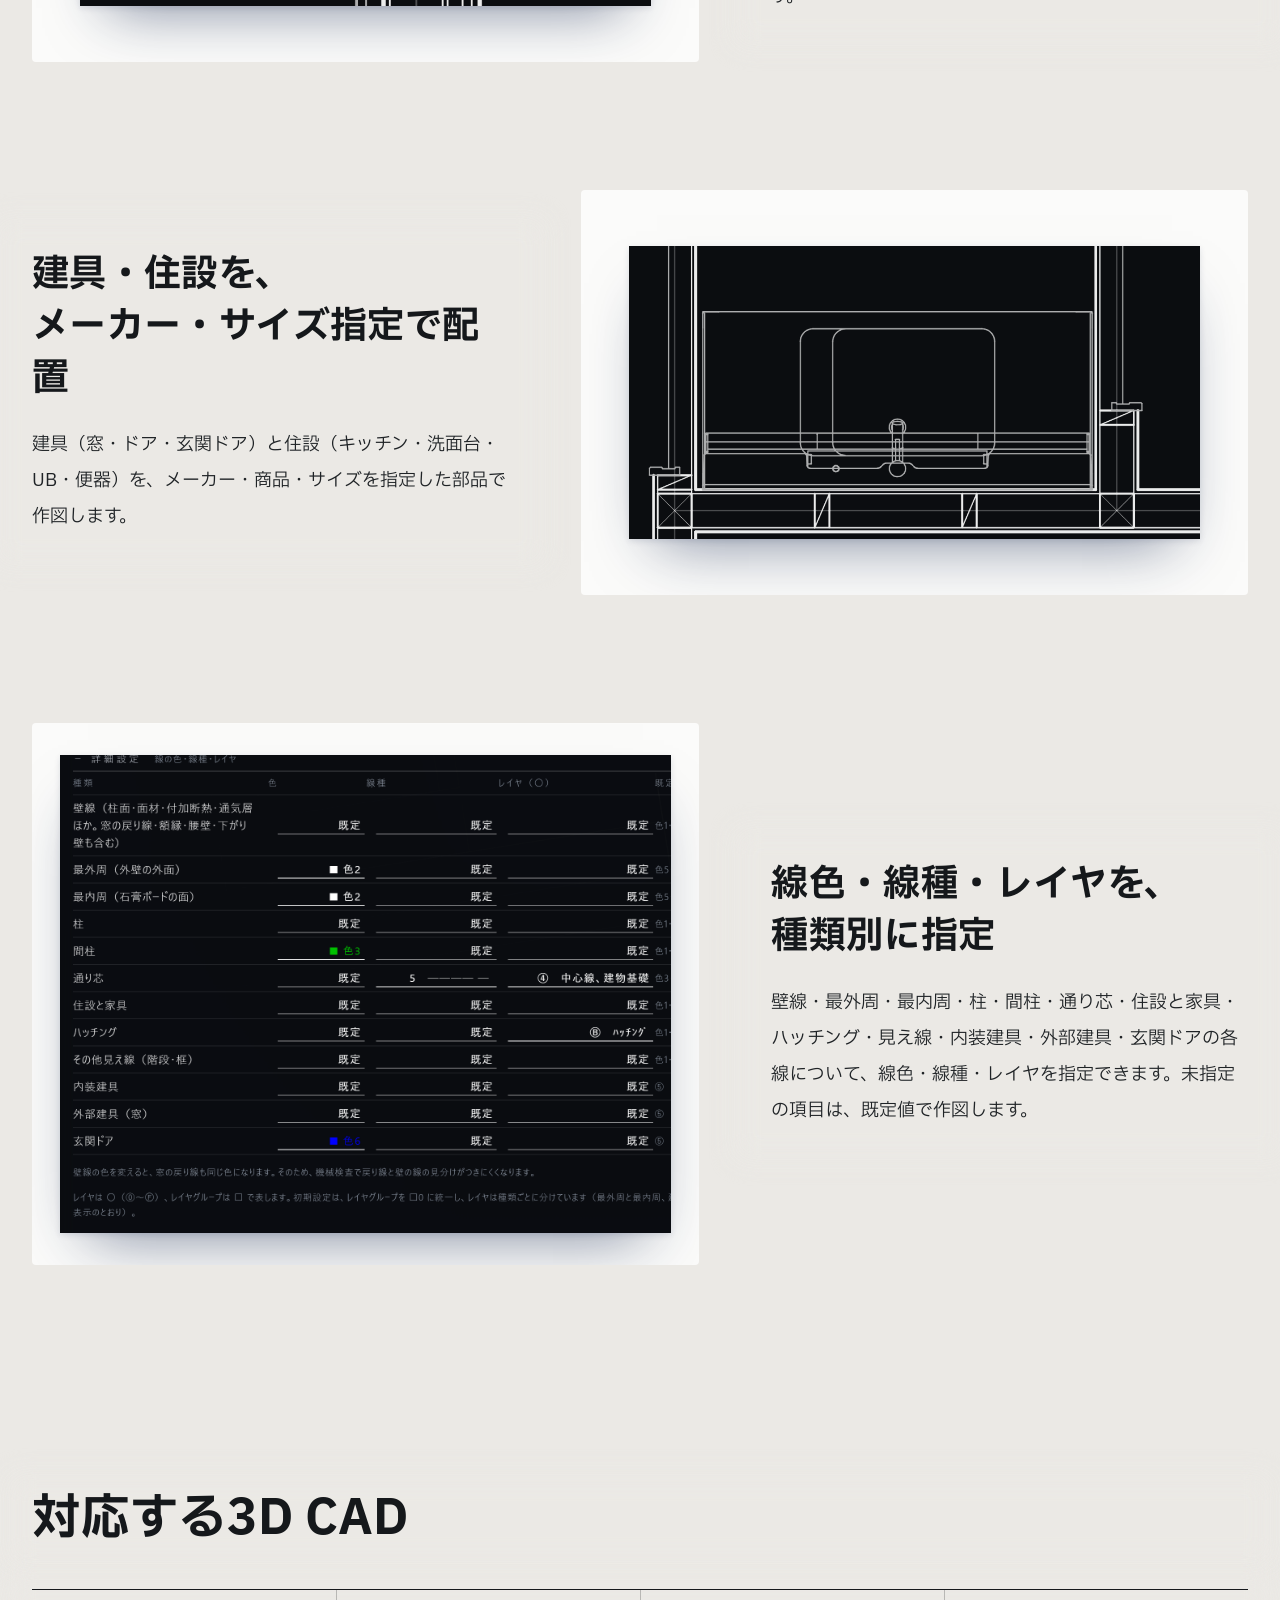
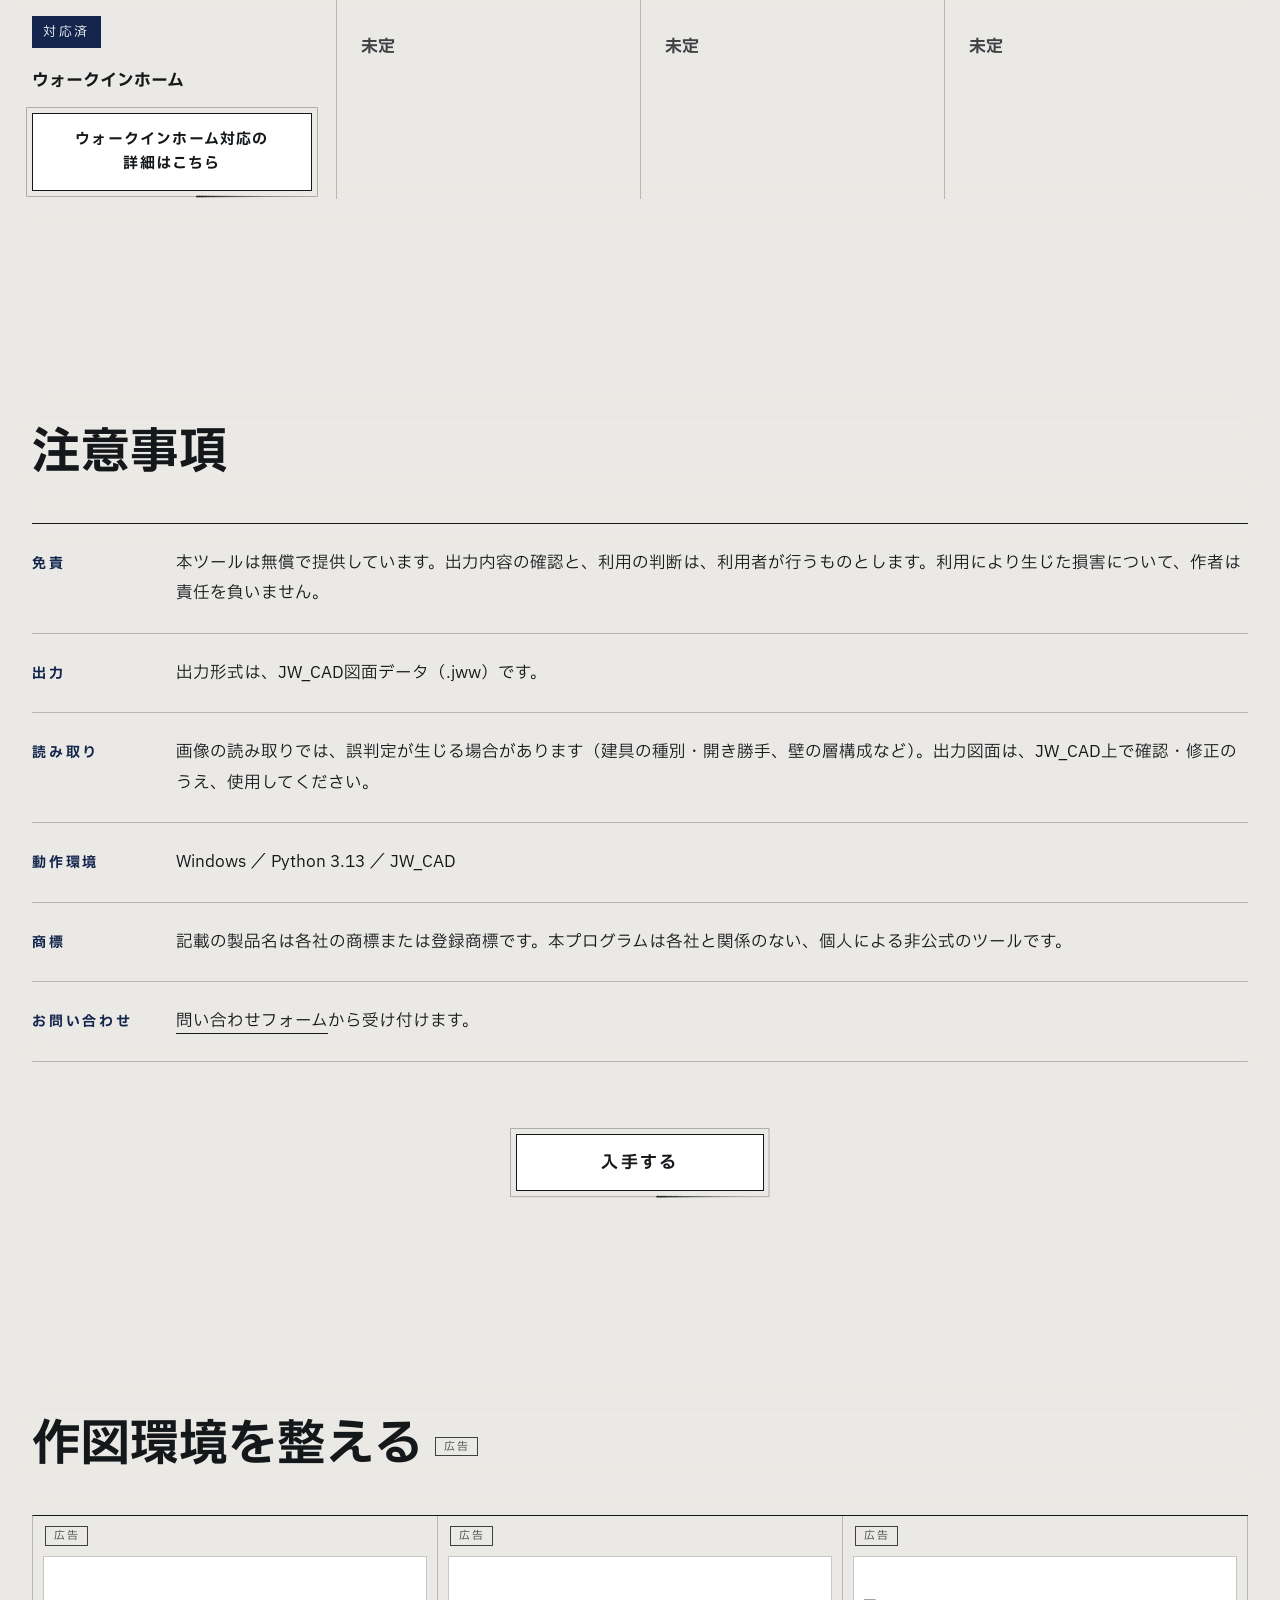
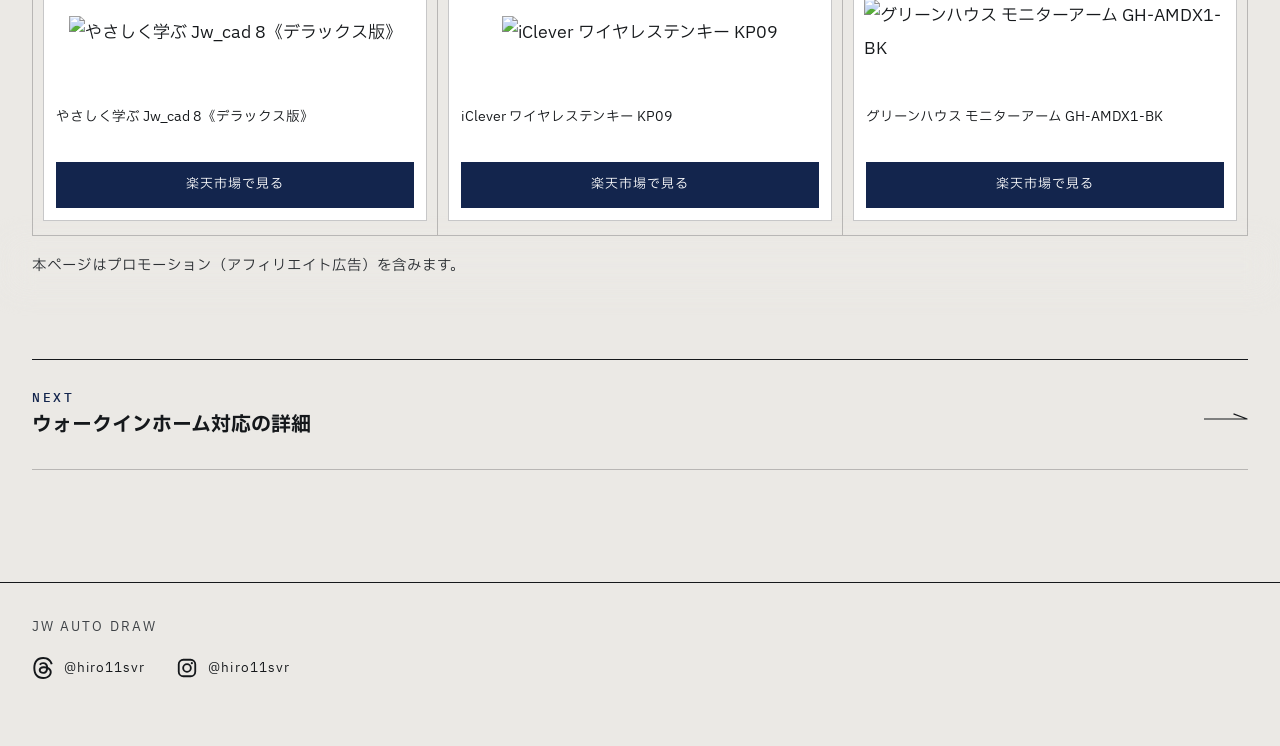
==== commit ab1a4dbc: "Replace Moshimo easy-link widgets with custom cards using the same tracked URLs, styled to fit the a" ====
--- a/index.html
+++ b/index.html
@@ -136,10 +136,15 @@
 .adgrid { display:grid; grid-template-columns:repeat(3,minmax(0,1fr)); margin-top:var(--head); border-top:1px solid var(--ink); border-left:1px solid var(--ln); }
 .adbox { position:relative; min-height:150px; border-right:1px solid var(--ln); border-bottom:1px solid var(--ln); padding:40px 10px 14px; }
 .adbox .adtag { position:absolute; left:12px; top:10px; margin:0; }
-.adin { min-height:80px; display:flex; align-items:flex-start; justify-content:center; color:var(--mu); font-size:13px; }
+.adin { flex:1; width:100%; display:flex; min-height:80px; }
+.adcard { display:flex; flex-direction:column; width:100%; background:#fff; border:1px solid var(--ln); text-decoration:none; color:var(--ink); }
+.adcard .adimg { display:flex; align-items:center; justify-content:center; height:150px; padding:10px; }
+.adcard .adimg img { max-width:100%; max-height:100%; object-fit:contain; }
+.adcard .adname { display:block; padding:0 12px; font-size:13.5px; line-height:1.6; min-height:3.2em; margin-bottom:12px; }
+.adcard .adbtn { display:block; margin:auto 12px 12px; text-align:center; background:var(--accent); color:#fff; font-size:13px; letter-spacing:.08em; padding:10px 8px; }
+.adcard:hover .adbtn { opacity:.85; }
+@media (max-width:640px) { .adgrid { grid-template-columns:1fr; } }
 .adbox { display:flex; flex-direction:column; }
-.adin { flex:1; width:100%; }
-.adin > div { max-width:100% !important; margin:0 auto; }
 .adin:empty::before { content:"広告を入れる場所"; letter-spacing:.2em; opacity:.6; }
 .adtag { display:inline-block; font-size:11px; letter-spacing:.14em; border:1px solid var(--mu); color:var(--mu); padding:0 8px; margin-left:12px; vertical-align:middle; font-weight:400; line-height:1.6; }
 
@@ -304,42 +309,9 @@
   <section class="sec" id="ads">
     <h2>作図環境を整える<span class="adtag">広告</span></h2>
     <div class="adgrid">
-      <div class="adbox"><span class="adtag">広告</span><div class="adin"><!-- START MoshimoAffiliateEasyLink -->
-<script type="text/javascript">
-(function(b,c,f,g,a,d,e){b.MoshimoAffiliateObject=a;
-b[a]=b[a]||function(){arguments.currentScript=c.currentScript
-||c.scripts[c.scripts.length-2];(b[a].q=b[a].q||[]).push(arguments)};
-c.getElementById(a)||(d=c.createElement(f),d.src=g,
-d.id=a,e=c.getElementsByTagName("body")[0],e.appendChild(d))})
-(window,document,"script","//dn.msmstatic.com/site/cardlink/bundle.js?20220329","msmaflink");
-msmaflink({"n":"やさしく学ぶ Jw_cad 8《デラックス版》","b":"","t":"","d":"https:\/\/thumbnail.image.rakuten.co.jp","c_p":"\/@0_mall\/book\/cabinet\/2272","p":["\/9784767832272_1_3.jpg","\/9784767832272_2.jpg","\/9784767832272_3.jpg"],"u":{"u":"https:\/\/item.rakuten.co.jp\/book\/17700134\/","t":"rakuten","r_v":""},"v":"2.1","b_l":[{"id":1,"u_tx":"楽天市場で見る","u_bc":"#f76956","u_url":"https:\/\/item.rakuten.co.jp\/book\/17700134\/","a_id":5914011,"p_id":54,"pl_id":27059,"pc_id":54,"s_n":"rakuten","u_so":1}],"eid":"OgVqG","s":"s"});
-</script>
-<div id="msmaflink-OgVqG">リンク</div>
-<!-- MoshimoAffiliateEasyLink END --></div></div>
-      <div class="adbox"><span class="adtag">広告</span><div class="adin"><!-- START MoshimoAffiliateEasyLink -->
-<script type="text/javascript">
-(function(b,c,f,g,a,d,e){b.MoshimoAffiliateObject=a;
-b[a]=b[a]||function(){arguments.currentScript=c.currentScript
-||c.scripts[c.scripts.length-2];(b[a].q=b[a].q||[]).push(arguments)};
-c.getElementById(a)||(d=c.createElement(f),d.src=g,
-d.id=a,e=c.getElementsByTagName("body")[0],e.appendChild(d))})
-(window,document,"script","//dn.msmstatic.com/site/cardlink/bundle.js?20220329","msmaflink");
-msmaflink({"n":"iClever ワイヤレステンキー KP09","b":"","t":"","d":"https:\/\/thumbnail.image.rakuten.co.jp","c_p":"\/@0_mall\/kitcut-ps\/cabinet\/item\/153","p":["\/p-269613.jpg","\/p-269614.jpg","\/r-269612.jpg"],"u":{"u":"https:\/\/item.rakuten.co.jp\/kitcut-ps\/51661736741-1\/","t":"rakuten","r_v":""},"v":"2.1","b_l":[{"id":1,"u_tx":"楽天市場で見る","u_bc":"#f76956","u_url":"https:\/\/item.rakuten.co.jp\/kitcut-ps\/51661736741-1\/","a_id":5914011,"p_id":54,"pl_id":27059,"pc_id":54,"s_n":"rakuten","u_so":1}],"eid":"bZd1k","s":"s"});
-</script>
-<div id="msmaflink-bZd1k">リンク</div>
-<!-- MoshimoAffiliateEasyLink END --></div></div>
-      <div class="adbox"><span class="adtag">広告</span><div class="adin"><!-- START MoshimoAffiliateEasyLink -->
-<script type="text/javascript">
-(function(b,c,f,g,a,d,e){b.MoshimoAffiliateObject=a;
-b[a]=b[a]||function(){arguments.currentScript=c.currentScript
-||c.scripts[c.scripts.length-2];(b[a].q=b[a].q||[]).push(arguments)};
-c.getElementById(a)||(d=c.createElement(f),d.src=g,
-d.id=a,e=c.getElementsByTagName("body")[0],e.appendChild(d))})
-(window,document,"script","//dn.msmstatic.com/site/cardlink/bundle.js?20220329","msmaflink");
-msmaflink({"n":"グリーンハウス モニターアーム GH-AMDX1-BK","b":"","t":"","d":"https:\/\/thumbnail.image.rakuten.co.jp","c_p":"\/@0_mall\/sproutsllc\/cabinet\/n20260803133805","p":["\/b0g34jt9gq-1.jpg","\/b0g34jt9gq-2.jpg","\/b0g34jt9gq-3.jpg"],"u":{"u":"https:\/\/item.rakuten.co.jp\/sproutsllc\/s-b0g34jt9gq-20260803\/","t":"rakuten","r_v":""},"v":"2.1","b_l":[{"id":1,"u_tx":"楽天市場で見る","u_bc":"#f76956","u_url":"https:\/\/item.rakuten.co.jp\/sproutsllc\/s-b0g34jt9gq-20260803\/","a_id":5914011,"p_id":54,"pl_id":27059,"pc_id":54,"s_n":"rakuten","u_so":1}],"eid":"UDO0k","s":"s"});
-</script>
-<div id="msmaflink-UDO0k">リンク</div>
-<!-- MoshimoAffiliateEasyLink END --></div></div>
+      <div class="adbox"><span class="adtag">広告</span><div class="adin"><a class="adcard" href="https://af.moshimo.com/af/c/click?a_id=5914011&amp;p_id=54&amp;pc_id=54&amp;pl_id=27059&amp;url=https%3A%2F%2Fitem.rakuten.co.jp%2Fbook%2F17700134%2F" target="_blank" rel="sponsored nofollow noopener"><span class="adimg"><img src="https://thumbnail.image.rakuten.co.jp/@0_mall/book/cabinet/2272/9784767832272_1_3.jpg" alt="やさしく学ぶ Jw_cad 8《デラックス版》" loading="lazy"></span><span class="adname">やさしく学ぶ Jw_cad 8《デラックス版》</span><span class="adbtn">楽天市場で見る</span></a></div></div>
+      <div class="adbox"><span class="adtag">広告</span><div class="adin"><a class="adcard" href="https://af.moshimo.com/af/c/click?a_id=5914011&amp;p_id=54&amp;pc_id=54&amp;pl_id=27059&amp;url=https%3A%2F%2Fitem.rakuten.co.jp%2Fkitcut-ps%2F51661736741-1%2F" target="_blank" rel="sponsored nofollow noopener"><span class="adimg"><img src="https://thumbnail.image.rakuten.co.jp/@0_mall/kitcut-ps/cabinet/item/153/p-269613.jpg" alt="iClever ワイヤレステンキー KP09" loading="lazy"></span><span class="adname">iClever ワイヤレステンキー KP09</span><span class="adbtn">楽天市場で見る</span></a></div></div>
+      <div class="adbox"><span class="adtag">広告</span><div class="adin"><a class="adcard" href="https://af.moshimo.com/af/c/click?a_id=5914011&amp;p_id=54&amp;pc_id=54&amp;pl_id=27059&amp;url=https%3A%2F%2Fitem.rakuten.co.jp%2Fsproutsllc%2Fs-b0g34jt9gq-20260803%2F" target="_blank" rel="sponsored nofollow noopener"><span class="adimg"><img src="https://thumbnail.image.rakuten.co.jp/@0_mall/sproutsllc/cabinet/n20260803133805/b0g34jt9gq-1.jpg" alt="グリーンハウス モニターアーム GH-AMDX1-BK" loading="lazy"></span><span class="adname">グリーンハウス モニターアーム GH-AMDX1-BK</span><span class="adbtn">楽天市場で見る</span></a></div></div>
     </div>
     <p class="note">本ページはプロモーション（アフィリエイト広告）を含みます。</p>
   </section>
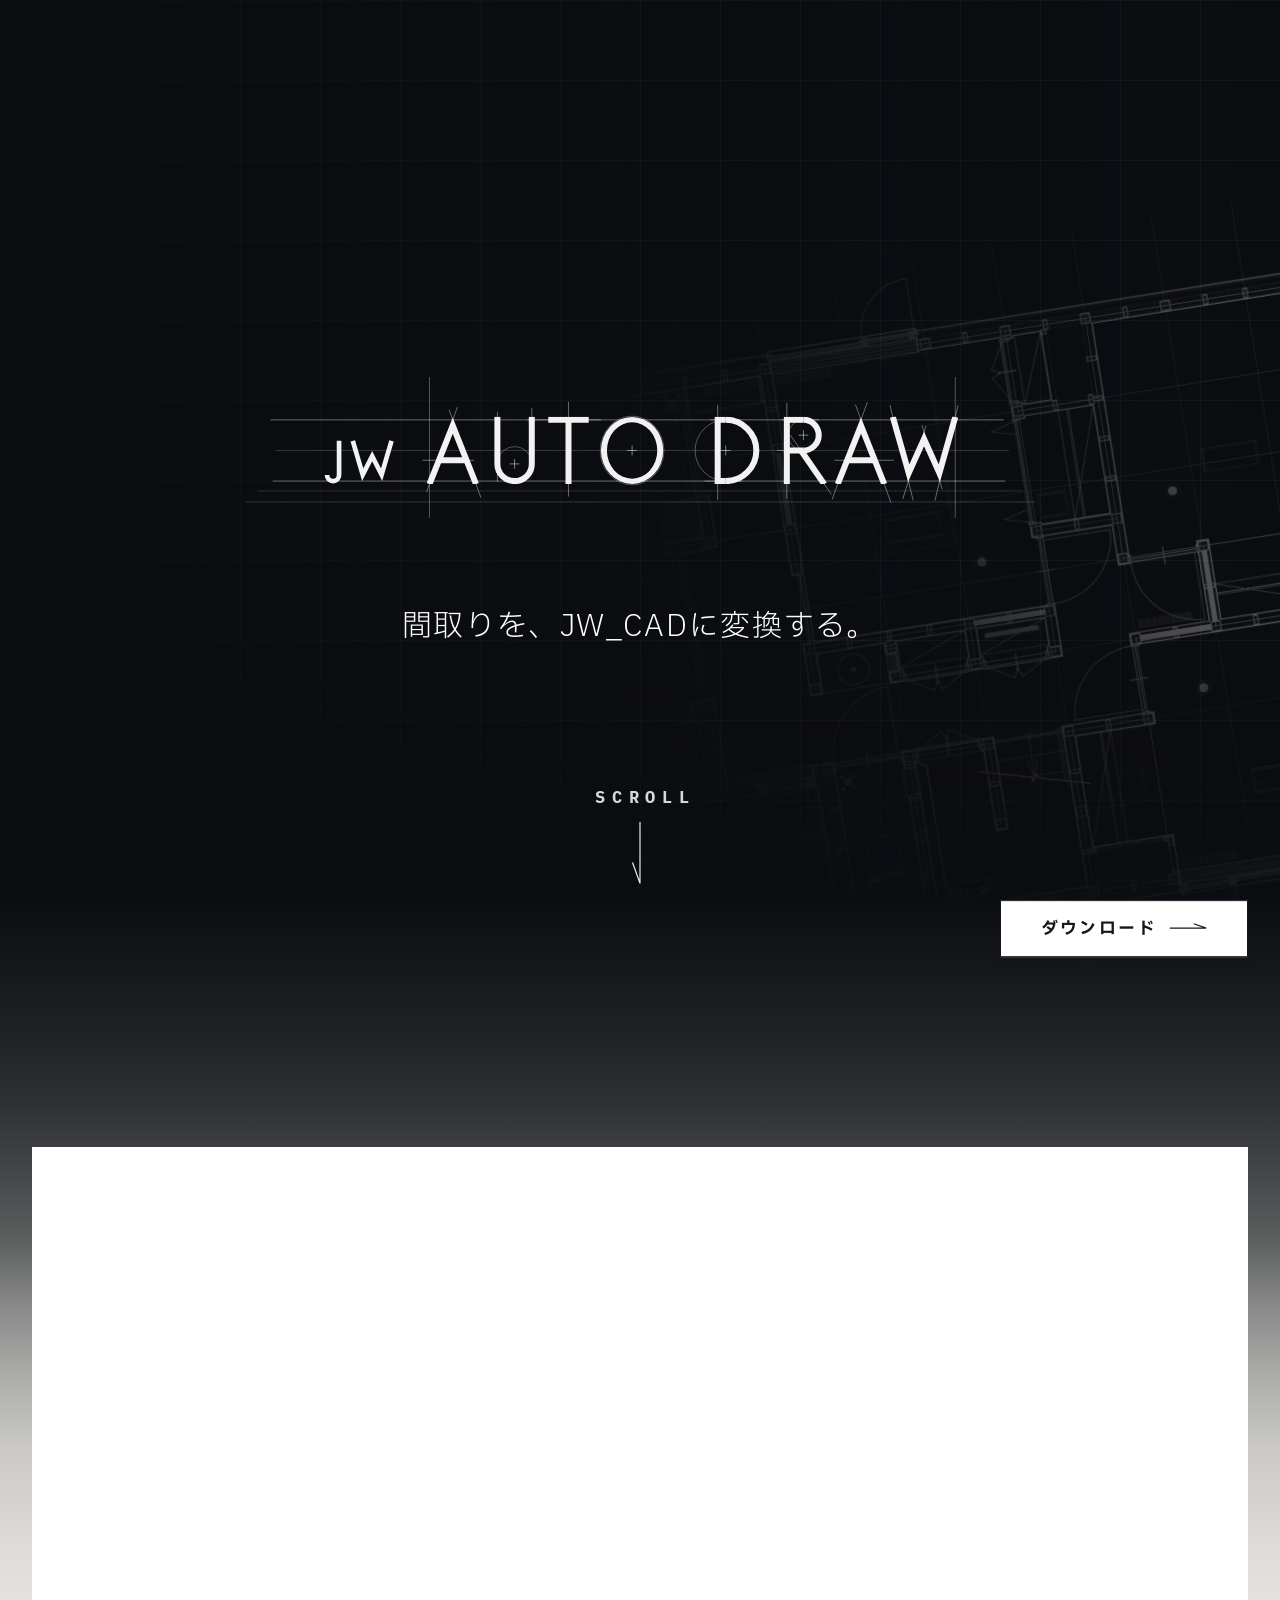
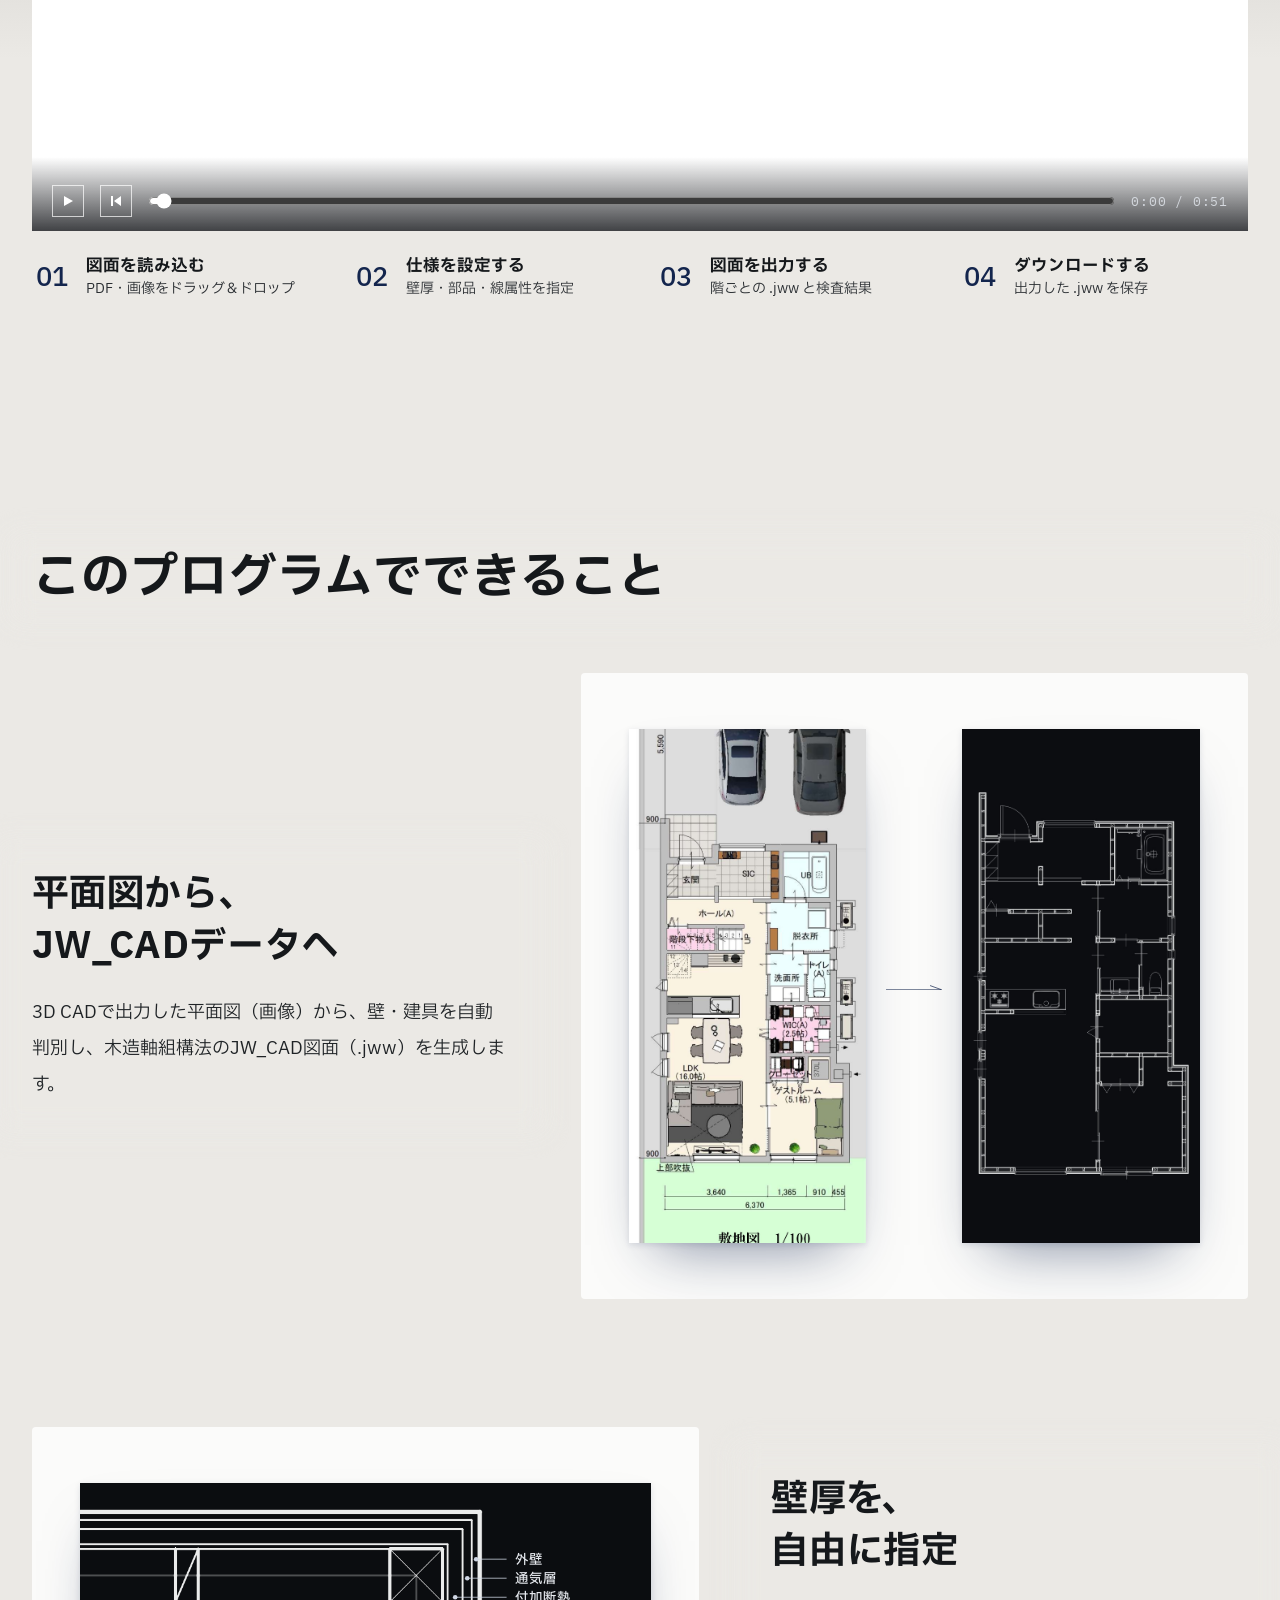
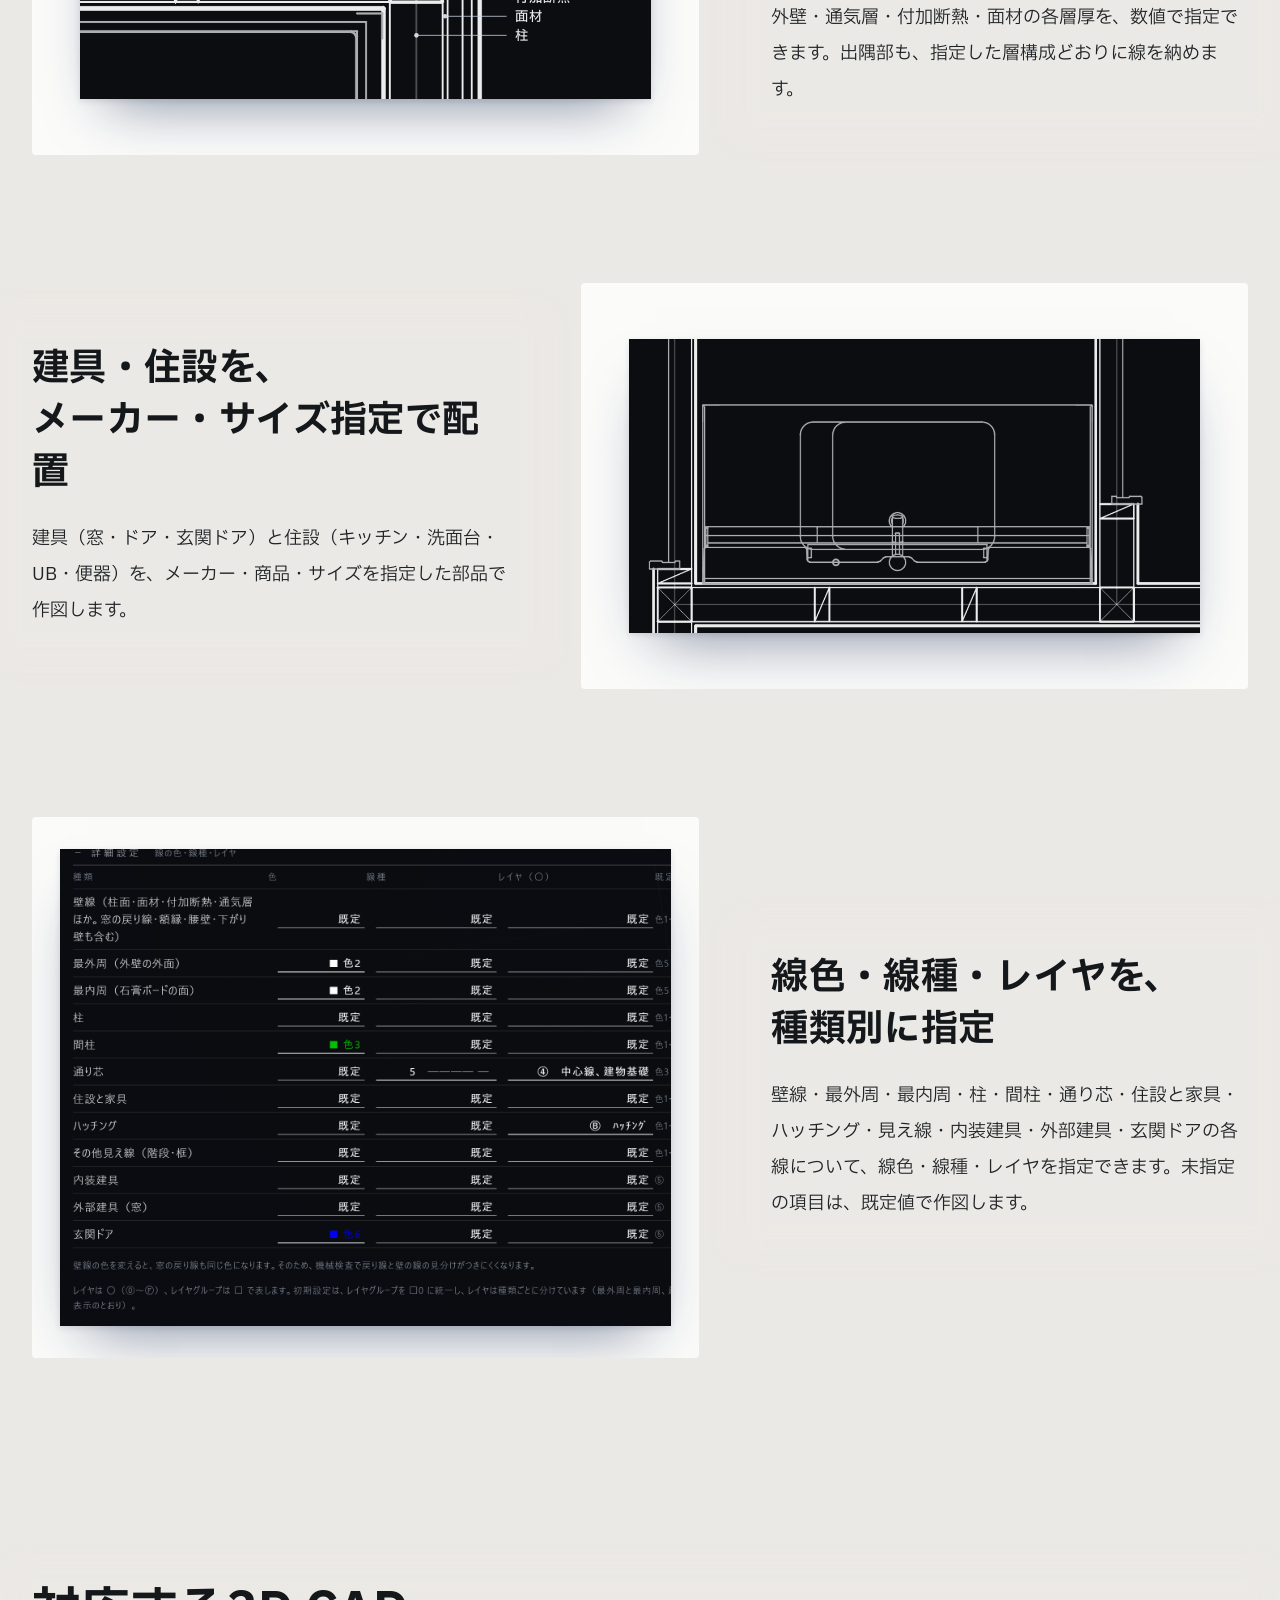
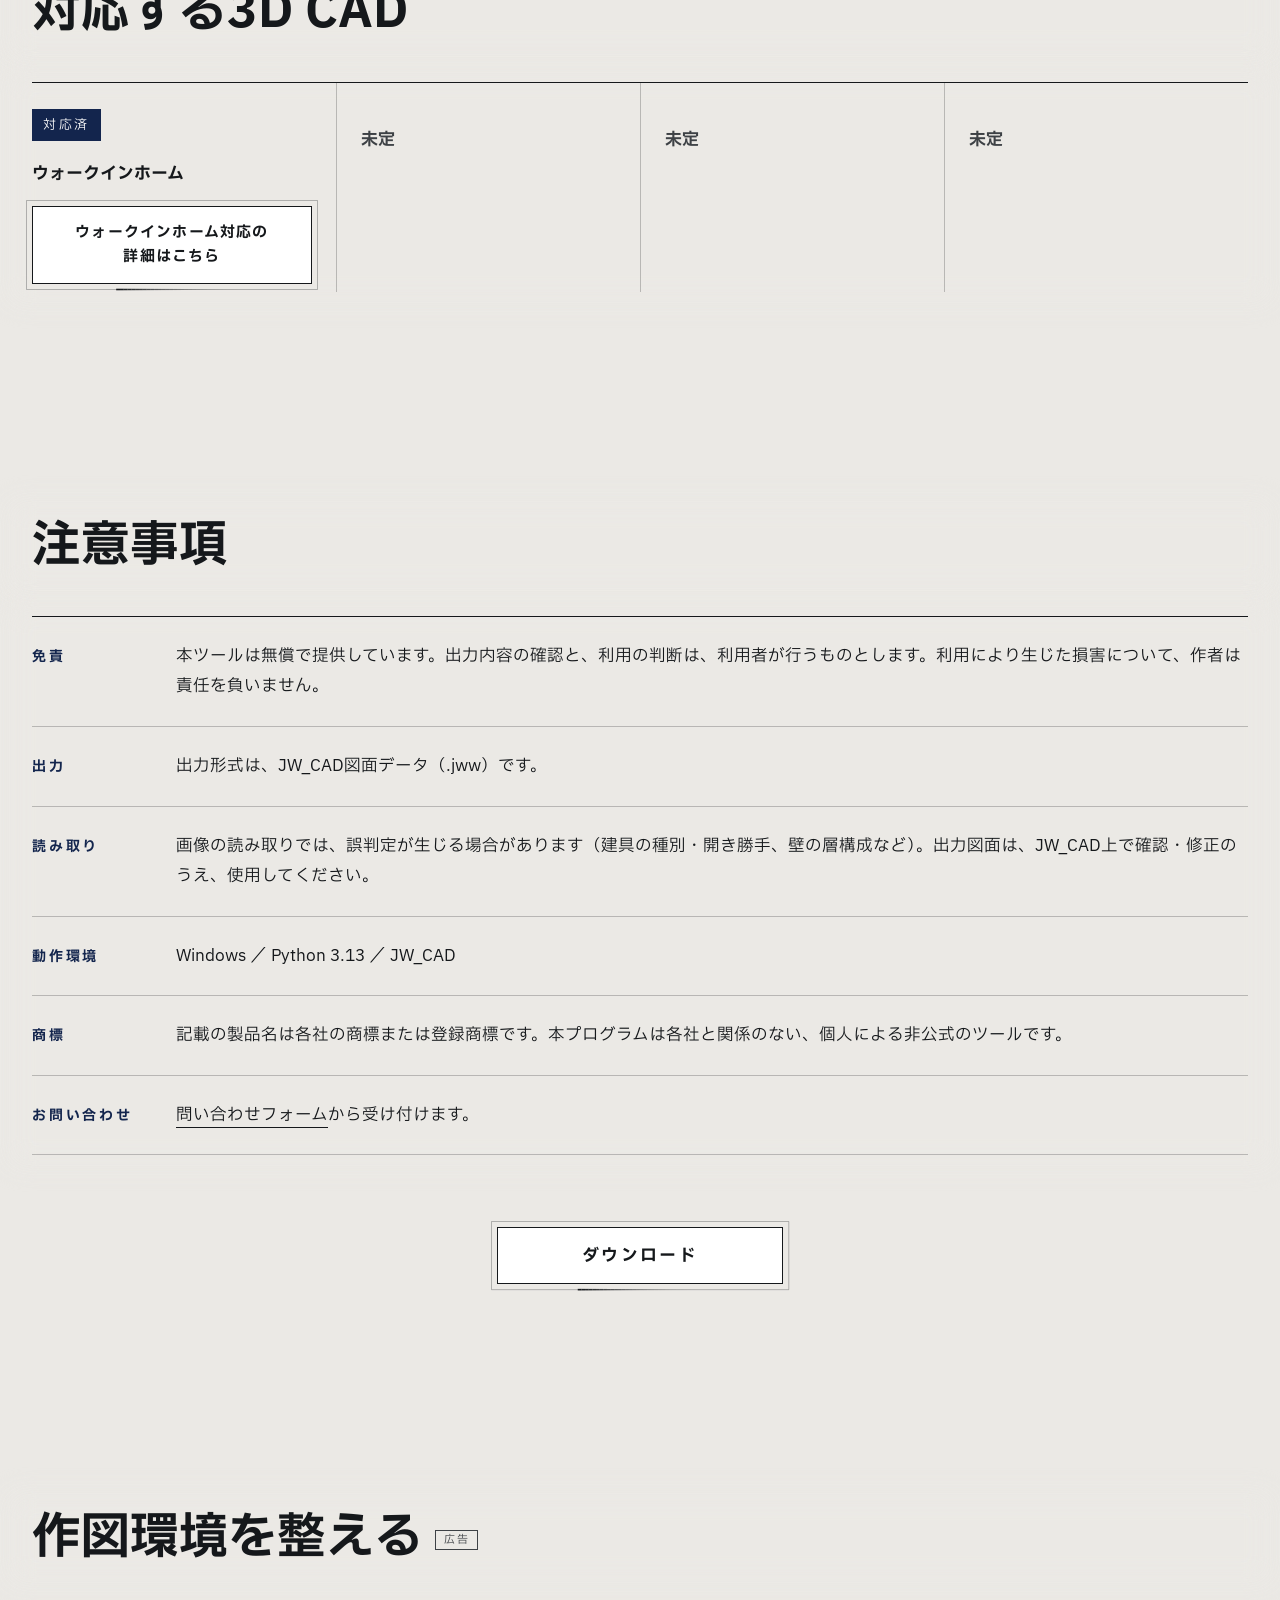
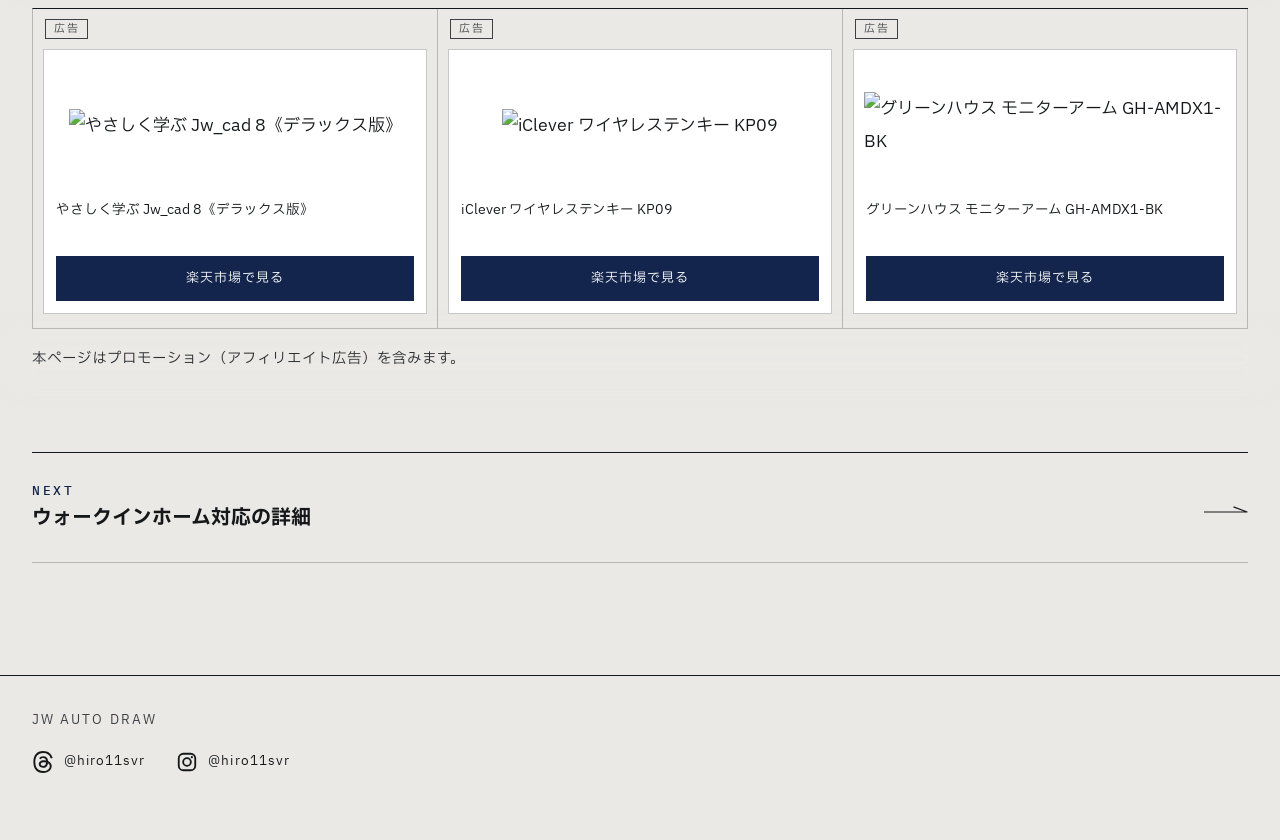
==== commit 62c5ff6e: "固定ダウンロードボタンを追加（ヘッダーと同期して下から出現）／本文ボタンの文字を「ダウンロード」に変更" ====
--- a/index.html
+++ b/index.html
@@ -302,8 +302,29 @@
       <div><em>商標</em><p>記載の製品名は各社の商標または登録商標です。本プログラムは各社と関係のない、個人による非公式のツールです。</p></div>
       <div><em>お問い合わせ</em><p><a class="ilink" href="https://docs.google.com/forms/d/e/1FAIpQLScrF5FWi94aUM_feOngUAW4ghHIeOhbyCMBfNy5qKPG-aV4UQ/viewform" target="_blank" rel="noopener">問い合わせフォーム</a>から受け付けます。</p></div>
     </div>
-    <div class="getbtn" id="get"><a class="btn6" href="https://github.com/hiro11sbr/jw-auto-plan"><svg aria-hidden="true"><path class="b" pathLength="100"/><path class="r" pathLength="100"/></svg>入手する</a></div>
+    <div class="getbtn" id="get"><a class="btn6" href="https://github.com/hiro11sbr/jw-auto-plan"><svg aria-hidden="true"><path class="b" pathLength="100"/><path class="r" pathLength="100"/></svg>ダウンロード</a></div>
   </section>
+
+  <!-- プレビュー用：固定ダウンロードボタン（既存の「入手する」ボタン＝.btn6 をそのまま複製し、位置だけ固定にしたもの。文字の右に、ヒーローのスクロール矢印を右向きにしたものを入れる。スマホではこのボタンだけ小さくする） -->
+  <style>
+  .fixed-dl { position:fixed; right:24px; bottom:24px; z-index:999; margin:0; }
+  .fixed-dl .btn6 { padding:11px 40px; }
+  .fixed-dl .btn6 svg.dlar { position:static; inset:auto; width:38px; height:10px; margin-left:12px; flex:none; }
+  /* 出現タイミングはヘッダーと同期：common.js がスクロール量 4px 超で body.scrolled を付け外しする。
+     ヘッダー（common.css）は translateY(-100%)→0 で上から .3s ease、本ボタンは逆向きに下から同じ .3s ease で出す。
+     隠すときはヘッダーと同じく、visibility の切り替えを .3s 遅らせてスライドを見せ切ってから消す。 */
+  body.home .fixed-dl { transform:translateY(calc(100% + 24px)); visibility:hidden; transition:transform .3s ease, visibility 0s linear .3s; }
+  body.home.scrolled .fixed-dl { transform:none; visibility:visible; transition:transform .3s ease, visibility 0s; }
+  @media (prefers-reduced-motion:reduce) {
+    body.home .fixed-dl, body.home.scrolled .fixed-dl { transition:none; }
+  }
+  @media (max-width:820px) {
+    .fixed-dl .btn6 { padding:4px 10px; font-size:11px; }
+    .fixed-dl .btn6 svg.dlar { width:20px; height:5px; margin-left:7px; }
+    .fixed-dl .btn6 svg.dlar path { stroke-width:3; }
+  }
+  </style>
+  <div class="getbtn fixed-dl"><a class="btn6" href="https://github.com/hiro11sbr/jw-auto-plan"><svg aria-hidden="true"><path class="b" pathLength="100"/><path class="r" pathLength="100"/></svg>ダウンロード<svg class="dlar" width="38" height="10" viewBox="0 0 64 16" aria-hidden="true"><g transform="translate(1.25 0) rotate(-90) scale(-1 1)"><path d="M8 0V61.5M0.5 40.5L8 61.2" fill="none" stroke="#15181b" stroke-width="2" stroke-linecap="butt" shape-rendering="geometricPrecision"/></g></svg></a></div>
 
   <!-- 広告の置き場所（見出し「作図環境を整える」）：リンクが届いたら、下の3つの箱の中身（.adbox の中）に、広告のタグ（リンク）を貼る。使わない箱は、箱ごと消す -->
   <section class="sec" id="ads">
@@ -433,5 +454,6 @@
   show();
 })();
 </script>
+
 </body>
 </html>
